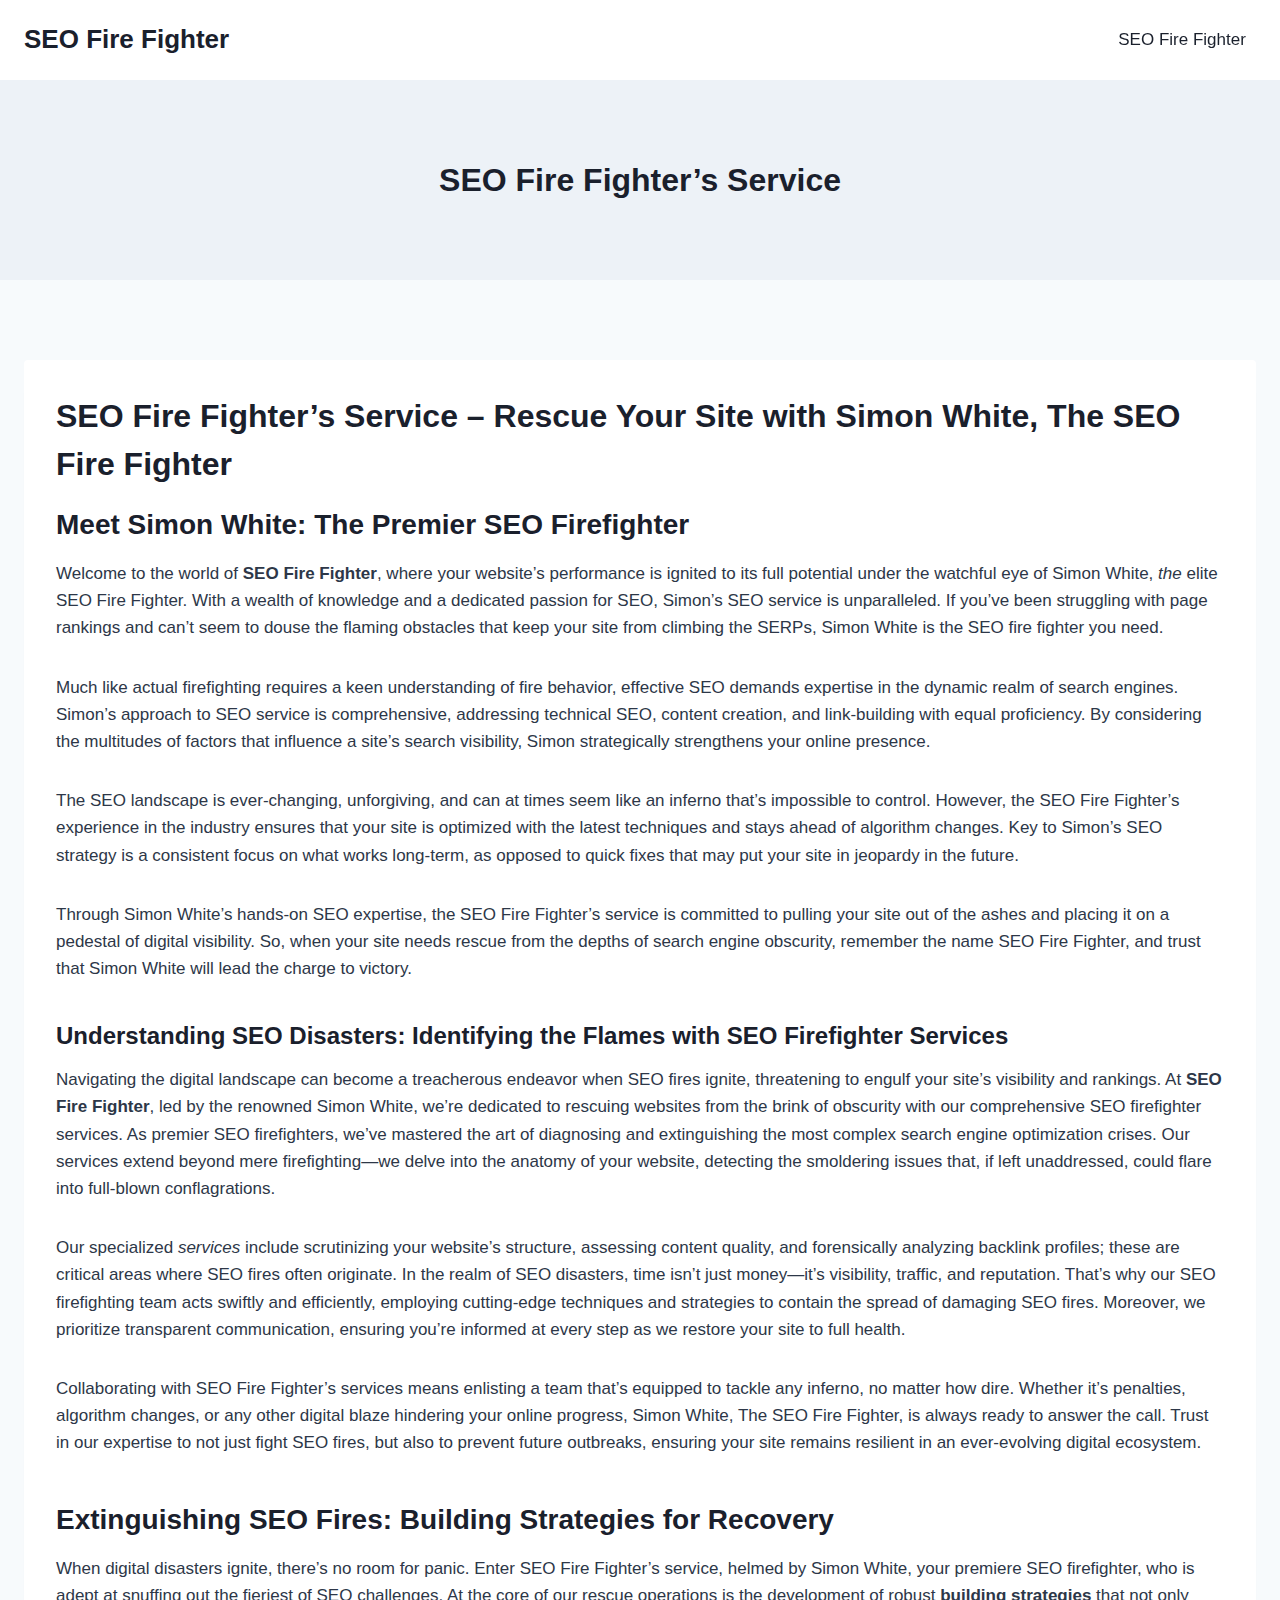
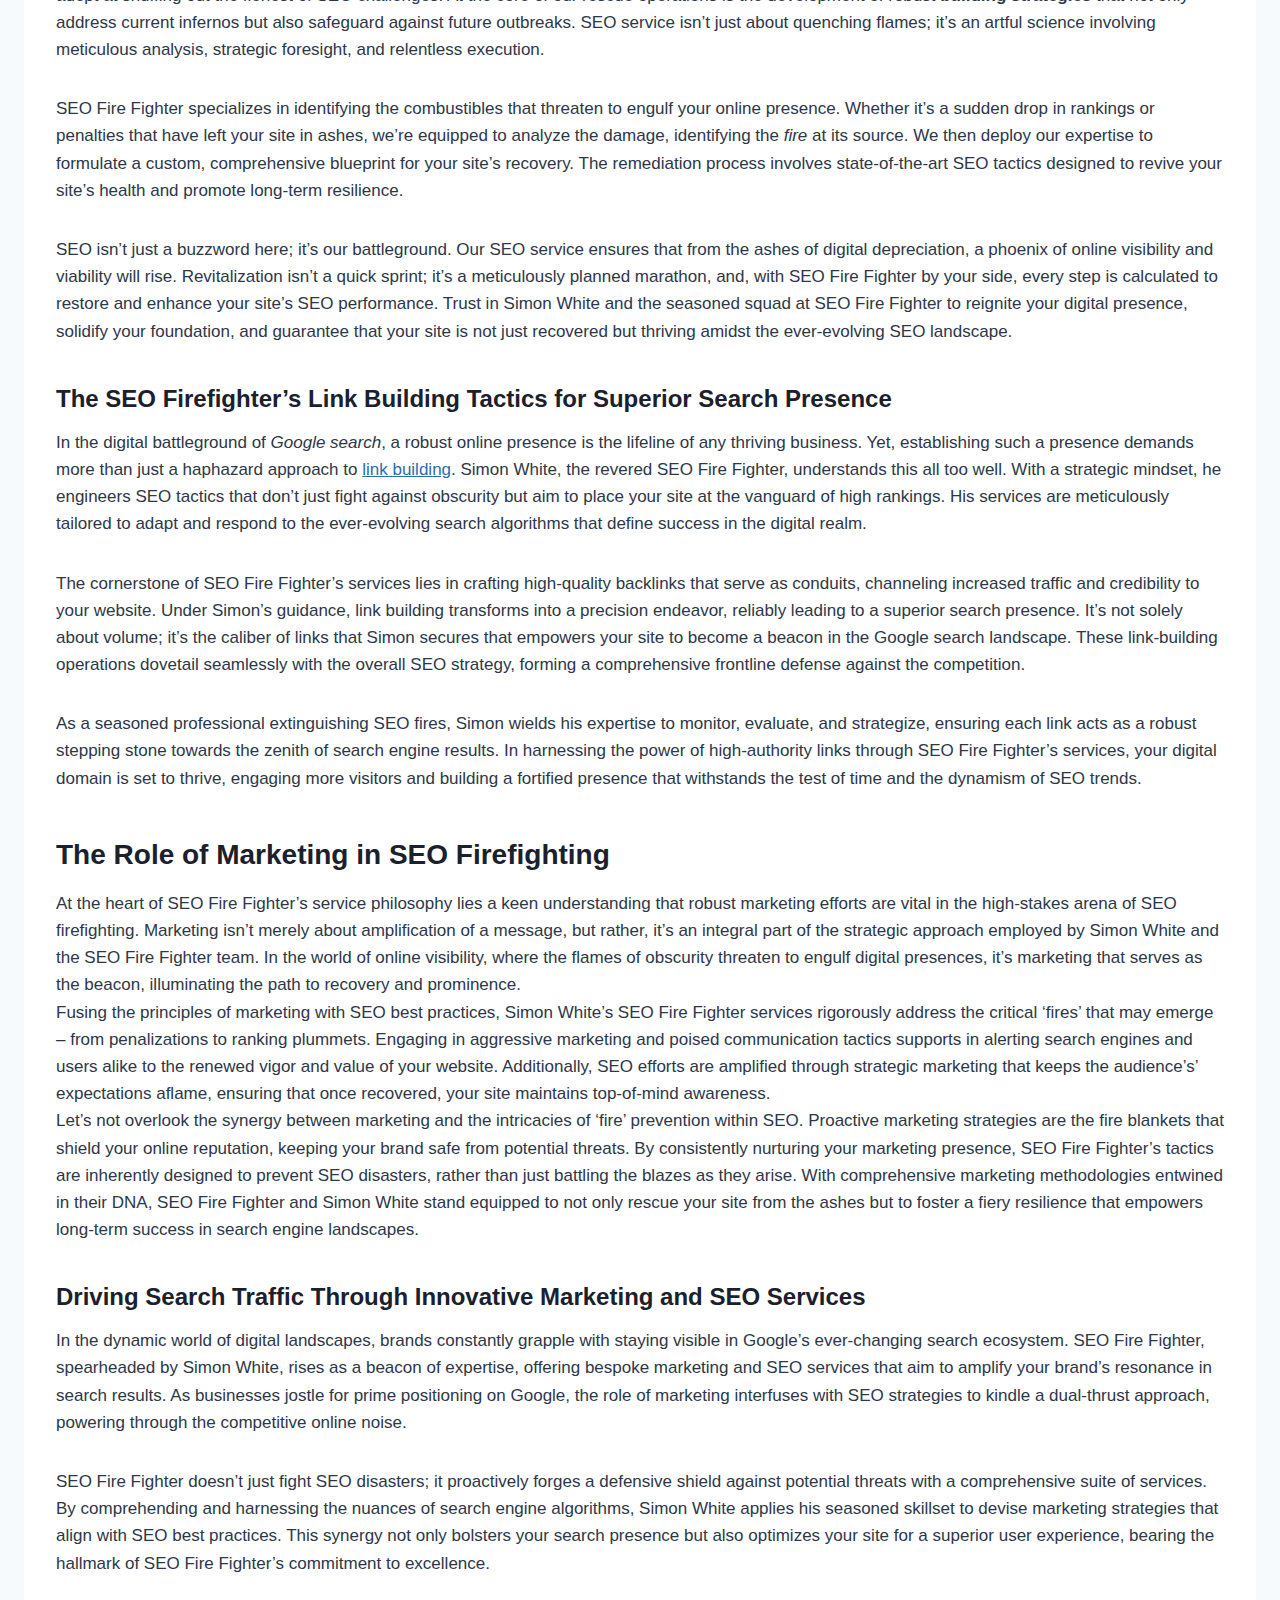
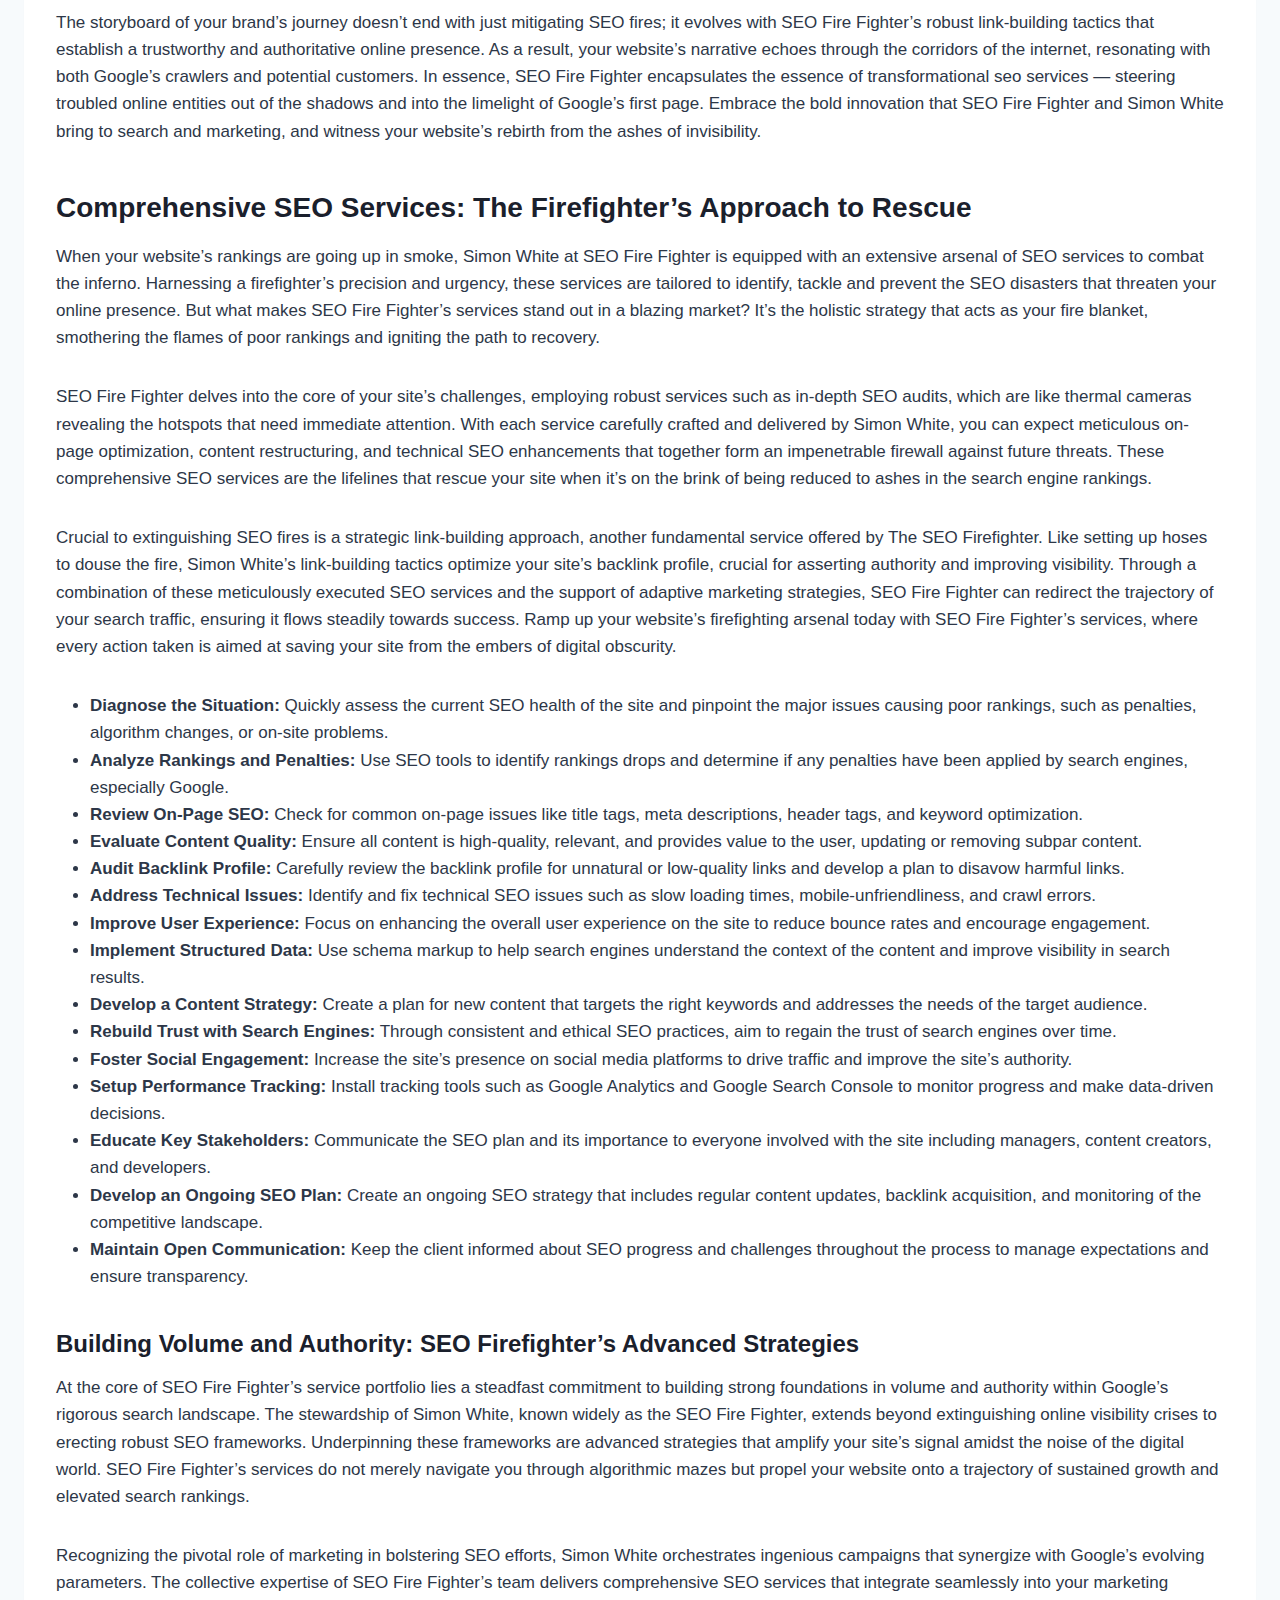
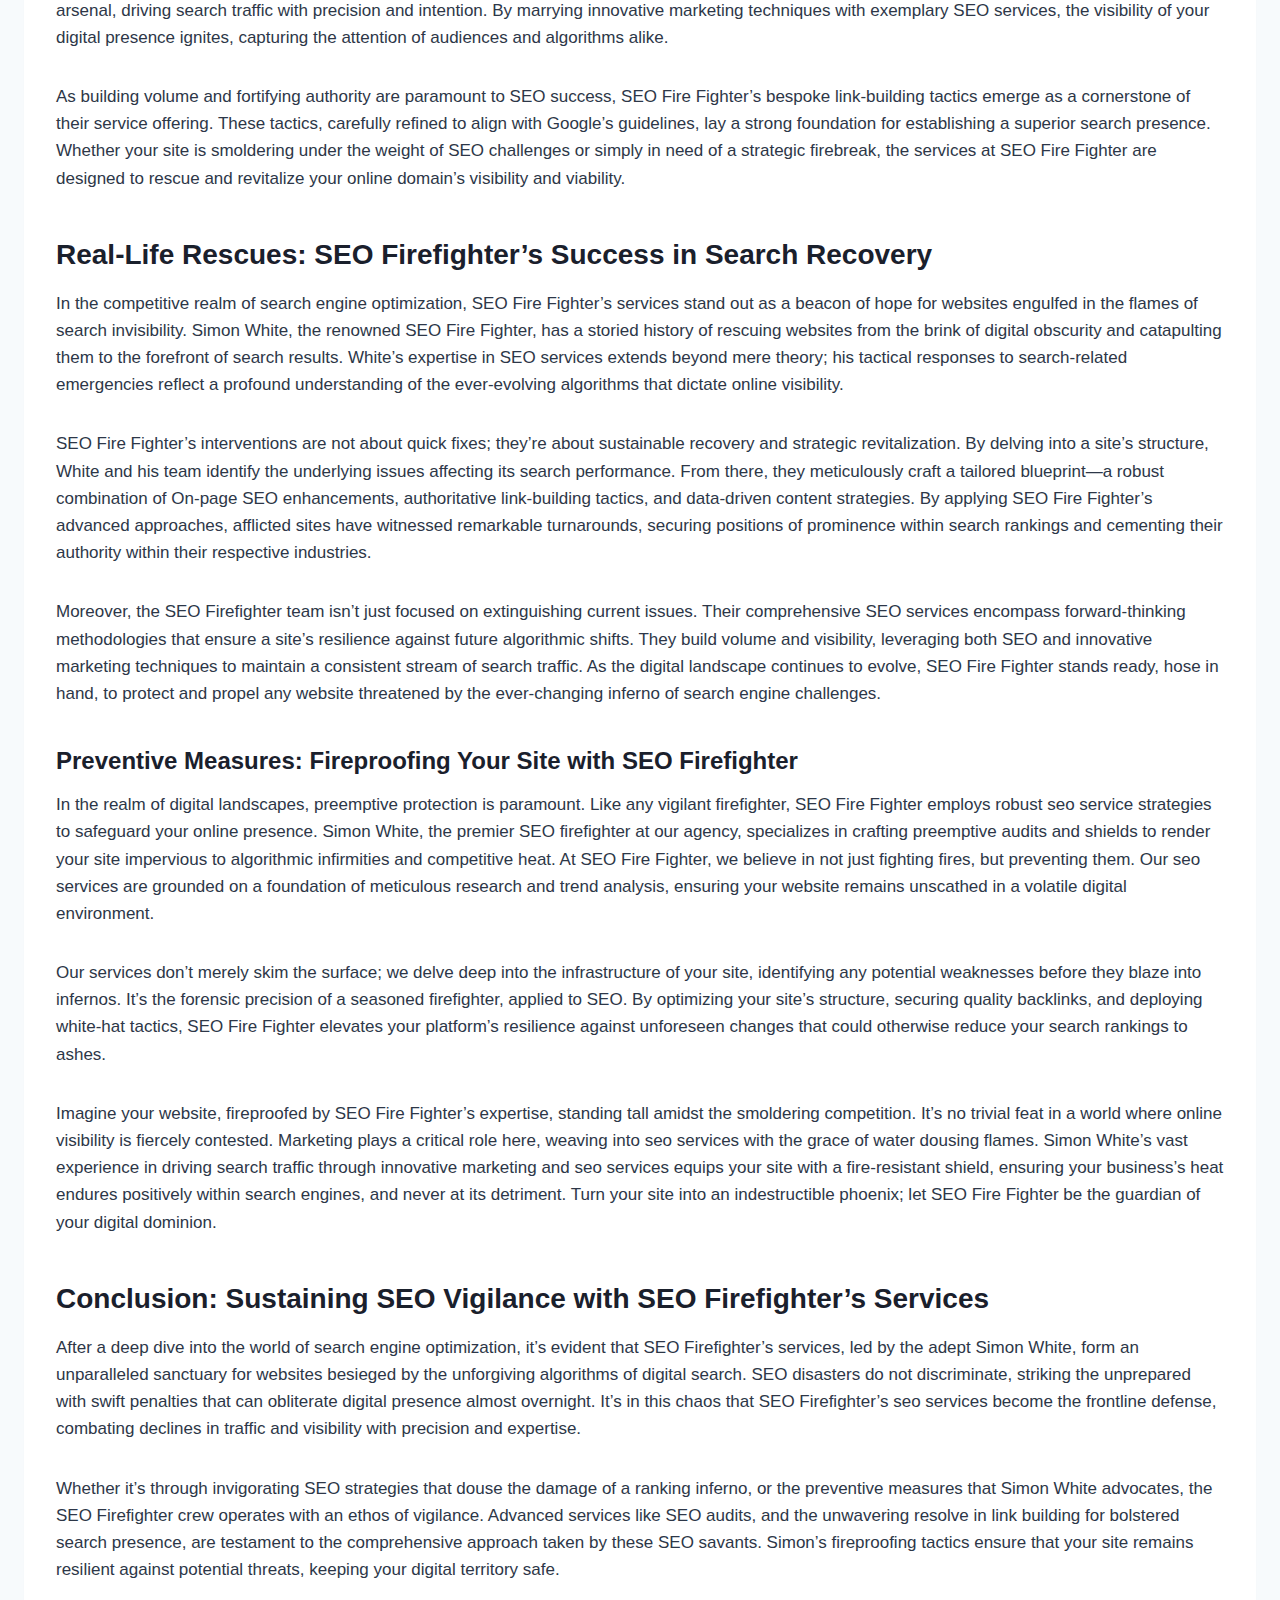
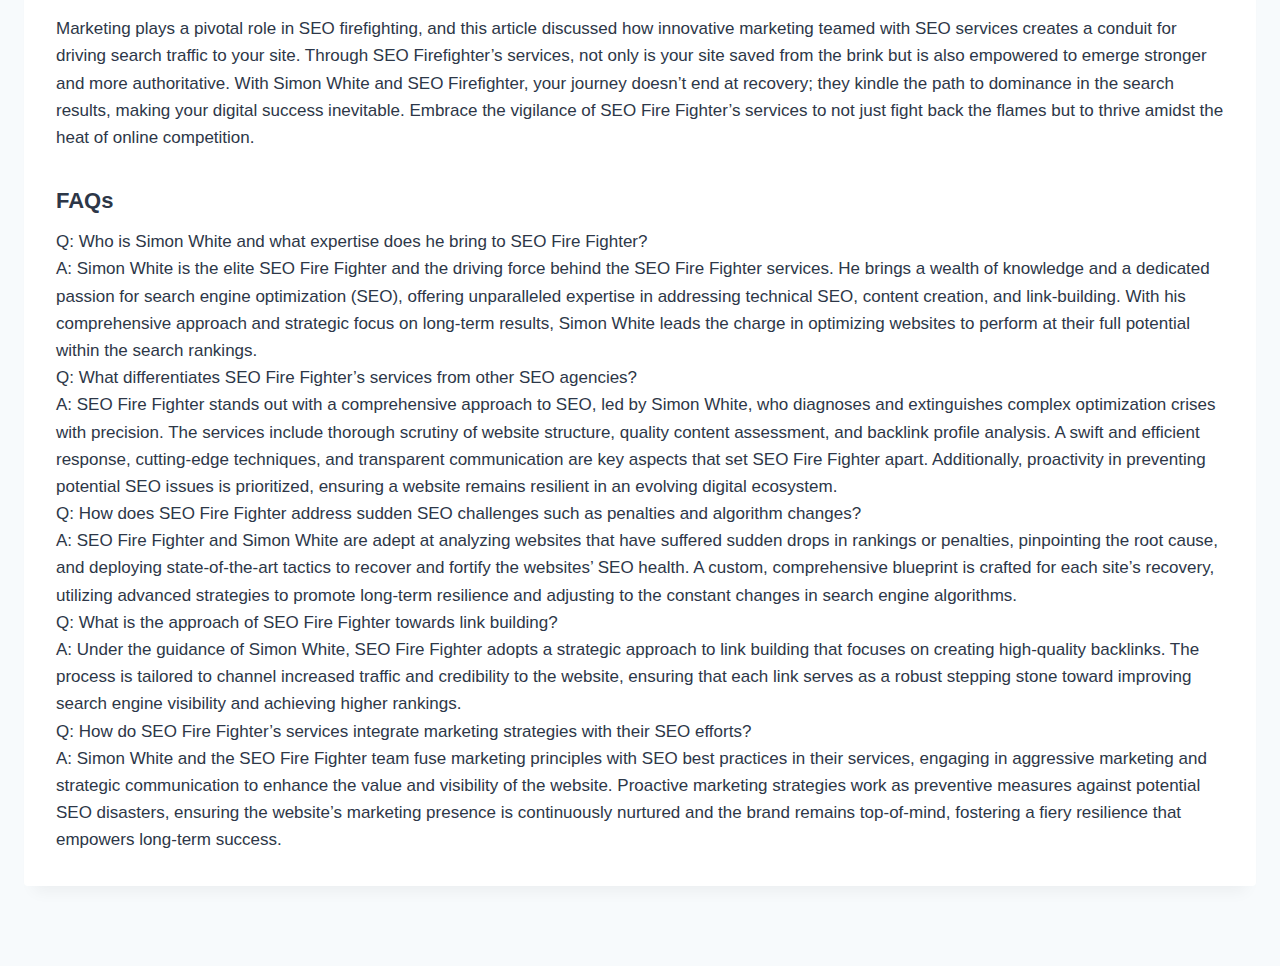
==== index.html @ 9b5508ec "Updated/Added simply-static-1-1712809858" ====
<!DOCTYPE html>
<html lang="en-US" class="no-js" itemtype="https://schema.org/WebPage" itemscope>
<head>
	<meta charset="UTF-8">
	<meta name="viewport" content="width=device-width, initial-scale=1, minimum-scale=1">
	<title>SEO Fire Fighter</title>
<meta name="robots" content="max-image-preview:large">
<link rel="alternate" type="application/rss+xml" title="SEO Fire Fighter &raquo; Feed" href="/feed/">
<link rel="alternate" type="application/rss+xml" title="SEO Fire Fighter &raquo; Comments Feed" href="/comments/feed/">
			<script>document.documentElement.classList.remove( 'no-js' );</script>
			<script>
window._wpemojiSettings = {"baseUrl":"https:\/\/s.w.org\/images\/core\/emoji\/15.0.3\/72x72\/","ext":".png","svgUrl":"https:\/\/s.w.org\/images\/core\/emoji\/15.0.3\/svg\/","svgExt":".svg","source":{"concatemoji":"\/wp-includes\/js\/wp-emoji-release.min.js?ver=6.5.2"}};
/*! This file is auto-generated */
!function(i,n){var o,s,e;function c(e){try{var t={supportTests:e,timestamp:(new Date).valueOf()};sessionStorage.setItem(o,JSON.stringify(t))}catch(e){}}function p(e,t,n){e.clearRect(0,0,e.canvas.width,e.canvas.height),e.fillText(t,0,0);var t=new Uint32Array(e.getImageData(0,0,e.canvas.width,e.canvas.height).data),r=(e.clearRect(0,0,e.canvas.width,e.canvas.height),e.fillText(n,0,0),new Uint32Array(e.getImageData(0,0,e.canvas.width,e.canvas.height).data));return t.every(function(e,t){return e===r[t]})}function u(e,t,n){switch(t){case"flag":return n(e,"🏳️‍⚧️","🏳️​⚧️")?!1:!n(e,"🇺🇳","🇺​🇳")&&!n(e,"🏴󠁧󠁢󠁥󠁮󠁧󠁿","🏴​󠁧​󠁢​󠁥​󠁮​󠁧​󠁿");case"emoji":return!n(e,"🐦‍⬛","🐦​⬛")}return!1}function f(e,t,n){var r="undefined"!=typeof WorkerGlobalScope&&self instanceof WorkerGlobalScope?new OffscreenCanvas(300,150):i.createElement("canvas"),a=r.getContext("2d",{willReadFrequently:!0}),o=(a.textBaseline="top",a.font="600 32px Arial",{});return e.forEach(function(e){o[e]=t(a,e,n)}),o}function t(e){var t=i.createElement("script");t.src=e,t.defer=!0,i.head.appendChild(t)}"undefined"!=typeof Promise&&(o="wpEmojiSettingsSupports",s=["flag","emoji"],n.supports={everything:!0,everythingExceptFlag:!0},e=new Promise(function(e){i.addEventListener("DOMContentLoaded",e,{once:!0})}),new Promise(function(t){var n=function(){try{var e=JSON.parse(sessionStorage.getItem(o));if("object"==typeof e&&"number"==typeof e.timestamp&&(new Date).valueOf()<e.timestamp+604800&&"object"==typeof e.supportTests)return e.supportTests}catch(e){}return null}();if(!n){if("undefined"!=typeof Worker&&"undefined"!=typeof OffscreenCanvas&&"undefined"!=typeof URL&&URL.createObjectURL&&"undefined"!=typeof Blob)try{var e="postMessage("+f.toString()+"("+[JSON.stringify(s),u.toString(),p.toString()].join(",")+"));",r=new Blob([e],{type:"text/javascript"}),a=new Worker(URL.createObjectURL(r),{name:"wpTestEmojiSupports"});return void(a.onmessage=function(e){c(n=e.data),a.terminate(),t(n)})}catch(e){}c(n=f(s,u,p))}t(n)}).then(function(e){for(var t in e)n.supports[t]=e[t],n.supports.everything=n.supports.everything&&n.supports[t],"flag"!==t&&(n.supports.everythingExceptFlag=n.supports.everythingExceptFlag&&n.supports[t]);n.supports.everythingExceptFlag=n.supports.everythingExceptFlag&&!n.supports.flag,n.DOMReady=!1,n.readyCallback=function(){n.DOMReady=!0}}).then(function(){return e}).then(function(){var e;n.supports.everything||(n.readyCallback(),(e=n.source||{}).concatemoji?t(e.concatemoji):e.wpemoji&&e.twemoji&&(t(e.twemoji),t(e.wpemoji)))}))}((window,document),window._wpemojiSettings);
</script>
<style id="wp-emoji-styles-inline-css">img.wp-smiley, img.emoji {
		display: inline !important;
		border: none !important;
		box-shadow: none !important;
		height: 1em !important;
		width: 1em !important;
		margin: 0 0.07em !important;
		vertical-align: -0.1em !important;
		background: none !important;
		padding: 0 !important;
	}</style>
<link rel="stylesheet" id="wp-block-library-css" href="/wp-includes/css/dist/block-library/style.min.css?ver=6.5.2" media="all">
<style id="classic-theme-styles-inline-css">/*! This file is auto-generated */
.wp-block-button__link{color:#fff;background-color:#32373c;border-radius:9999px;box-shadow:none;text-decoration:none;padding:calc(.667em + 2px) calc(1.333em + 2px);font-size:1.125em}.wp-block-file__button{background:#32373c;color:#fff;text-decoration:none}</style>
<style id="global-styles-inline-css">body{--wp--preset--color--black: #000000;--wp--preset--color--cyan-bluish-gray: #abb8c3;--wp--preset--color--white: #ffffff;--wp--preset--color--pale-pink: #f78da7;--wp--preset--color--vivid-red: #cf2e2e;--wp--preset--color--luminous-vivid-orange: #ff6900;--wp--preset--color--luminous-vivid-amber: #fcb900;--wp--preset--color--light-green-cyan: #7bdcb5;--wp--preset--color--vivid-green-cyan: #00d084;--wp--preset--color--pale-cyan-blue: #8ed1fc;--wp--preset--color--vivid-cyan-blue: #0693e3;--wp--preset--color--vivid-purple: #9b51e0;--wp--preset--color--theme-palette-1: var(--global-palette1);--wp--preset--color--theme-palette-2: var(--global-palette2);--wp--preset--color--theme-palette-3: var(--global-palette3);--wp--preset--color--theme-palette-4: var(--global-palette4);--wp--preset--color--theme-palette-5: var(--global-palette5);--wp--preset--color--theme-palette-6: var(--global-palette6);--wp--preset--color--theme-palette-7: var(--global-palette7);--wp--preset--color--theme-palette-8: var(--global-palette8);--wp--preset--color--theme-palette-9: var(--global-palette9);--wp--preset--gradient--vivid-cyan-blue-to-vivid-purple: linear-gradient(135deg,rgba(6,147,227,1) 0%,rgb(155,81,224) 100%);--wp--preset--gradient--light-green-cyan-to-vivid-green-cyan: linear-gradient(135deg,rgb(122,220,180) 0%,rgb(0,208,130) 100%);--wp--preset--gradient--luminous-vivid-amber-to-luminous-vivid-orange: linear-gradient(135deg,rgba(252,185,0,1) 0%,rgba(255,105,0,1) 100%);--wp--preset--gradient--luminous-vivid-orange-to-vivid-red: linear-gradient(135deg,rgba(255,105,0,1) 0%,rgb(207,46,46) 100%);--wp--preset--gradient--very-light-gray-to-cyan-bluish-gray: linear-gradient(135deg,rgb(238,238,238) 0%,rgb(169,184,195) 100%);--wp--preset--gradient--cool-to-warm-spectrum: linear-gradient(135deg,rgb(74,234,220) 0%,rgb(151,120,209) 20%,rgb(207,42,186) 40%,rgb(238,44,130) 60%,rgb(251,105,98) 80%,rgb(254,248,76) 100%);--wp--preset--gradient--blush-light-purple: linear-gradient(135deg,rgb(255,206,236) 0%,rgb(152,150,240) 100%);--wp--preset--gradient--blush-bordeaux: linear-gradient(135deg,rgb(254,205,165) 0%,rgb(254,45,45) 50%,rgb(107,0,62) 100%);--wp--preset--gradient--luminous-dusk: linear-gradient(135deg,rgb(255,203,112) 0%,rgb(199,81,192) 50%,rgb(65,88,208) 100%);--wp--preset--gradient--pale-ocean: linear-gradient(135deg,rgb(255,245,203) 0%,rgb(182,227,212) 50%,rgb(51,167,181) 100%);--wp--preset--gradient--electric-grass: linear-gradient(135deg,rgb(202,248,128) 0%,rgb(113,206,126) 100%);--wp--preset--gradient--midnight: linear-gradient(135deg,rgb(2,3,129) 0%,rgb(40,116,252) 100%);--wp--preset--font-size--small: var(--global-font-size-small);--wp--preset--font-size--medium: var(--global-font-size-medium);--wp--preset--font-size--large: var(--global-font-size-large);--wp--preset--font-size--x-large: 42px;--wp--preset--font-size--larger: var(--global-font-size-larger);--wp--preset--font-size--xxlarge: var(--global-font-size-xxlarge);--wp--preset--spacing--20: 0.44rem;--wp--preset--spacing--30: 0.67rem;--wp--preset--spacing--40: 1rem;--wp--preset--spacing--50: 1.5rem;--wp--preset--spacing--60: 2.25rem;--wp--preset--spacing--70: 3.38rem;--wp--preset--spacing--80: 5.06rem;--wp--preset--shadow--natural: 6px 6px 9px rgba(0, 0, 0, 0.2);--wp--preset--shadow--deep: 12px 12px 50px rgba(0, 0, 0, 0.4);--wp--preset--shadow--sharp: 6px 6px 0px rgba(0, 0, 0, 0.2);--wp--preset--shadow--outlined: 6px 6px 0px -3px rgba(255, 255, 255, 1), 6px 6px rgba(0, 0, 0, 1);--wp--preset--shadow--crisp: 6px 6px 0px rgba(0, 0, 0, 1);}:where(.is-layout-flex){gap: 0.5em;}:where(.is-layout-grid){gap: 0.5em;}body .is-layout-flow > .alignleft{float: left;margin-inline-start: 0;margin-inline-end: 2em;}body .is-layout-flow > .alignright{float: right;margin-inline-start: 2em;margin-inline-end: 0;}body .is-layout-flow > .aligncenter{margin-left: auto !important;margin-right: auto !important;}body .is-layout-constrained > .alignleft{float: left;margin-inline-start: 0;margin-inline-end: 2em;}body .is-layout-constrained > .alignright{float: right;margin-inline-start: 2em;margin-inline-end: 0;}body .is-layout-constrained > .aligncenter{margin-left: auto !important;margin-right: auto !important;}body .is-layout-constrained > :where(:not(.alignleft):not(.alignright):not(.alignfull)){max-width: var(--wp--style--global--content-size);margin-left: auto !important;margin-right: auto !important;}body .is-layout-constrained > .alignwide{max-width: var(--wp--style--global--wide-size);}body .is-layout-flex{display: flex;}body .is-layout-flex{flex-wrap: wrap;align-items: center;}body .is-layout-flex > *{margin: 0;}body .is-layout-grid{display: grid;}body .is-layout-grid > *{margin: 0;}:where(.wp-block-columns.is-layout-flex){gap: 2em;}:where(.wp-block-columns.is-layout-grid){gap: 2em;}:where(.wp-block-post-template.is-layout-flex){gap: 1.25em;}:where(.wp-block-post-template.is-layout-grid){gap: 1.25em;}.has-black-color{color: var(--wp--preset--color--black) !important;}.has-cyan-bluish-gray-color{color: var(--wp--preset--color--cyan-bluish-gray) !important;}.has-white-color{color: var(--wp--preset--color--white) !important;}.has-pale-pink-color{color: var(--wp--preset--color--pale-pink) !important;}.has-vivid-red-color{color: var(--wp--preset--color--vivid-red) !important;}.has-luminous-vivid-orange-color{color: var(--wp--preset--color--luminous-vivid-orange) !important;}.has-luminous-vivid-amber-color{color: var(--wp--preset--color--luminous-vivid-amber) !important;}.has-light-green-cyan-color{color: var(--wp--preset--color--light-green-cyan) !important;}.has-vivid-green-cyan-color{color: var(--wp--preset--color--vivid-green-cyan) !important;}.has-pale-cyan-blue-color{color: var(--wp--preset--color--pale-cyan-blue) !important;}.has-vivid-cyan-blue-color{color: var(--wp--preset--color--vivid-cyan-blue) !important;}.has-vivid-purple-color{color: var(--wp--preset--color--vivid-purple) !important;}.has-black-background-color{background-color: var(--wp--preset--color--black) !important;}.has-cyan-bluish-gray-background-color{background-color: var(--wp--preset--color--cyan-bluish-gray) !important;}.has-white-background-color{background-color: var(--wp--preset--color--white) !important;}.has-pale-pink-background-color{background-color: var(--wp--preset--color--pale-pink) !important;}.has-vivid-red-background-color{background-color: var(--wp--preset--color--vivid-red) !important;}.has-luminous-vivid-orange-background-color{background-color: var(--wp--preset--color--luminous-vivid-orange) !important;}.has-luminous-vivid-amber-background-color{background-color: var(--wp--preset--color--luminous-vivid-amber) !important;}.has-light-green-cyan-background-color{background-color: var(--wp--preset--color--light-green-cyan) !important;}.has-vivid-green-cyan-background-color{background-color: var(--wp--preset--color--vivid-green-cyan) !important;}.has-pale-cyan-blue-background-color{background-color: var(--wp--preset--color--pale-cyan-blue) !important;}.has-vivid-cyan-blue-background-color{background-color: var(--wp--preset--color--vivid-cyan-blue) !important;}.has-vivid-purple-background-color{background-color: var(--wp--preset--color--vivid-purple) !important;}.has-black-border-color{border-color: var(--wp--preset--color--black) !important;}.has-cyan-bluish-gray-border-color{border-color: var(--wp--preset--color--cyan-bluish-gray) !important;}.has-white-border-color{border-color: var(--wp--preset--color--white) !important;}.has-pale-pink-border-color{border-color: var(--wp--preset--color--pale-pink) !important;}.has-vivid-red-border-color{border-color: var(--wp--preset--color--vivid-red) !important;}.has-luminous-vivid-orange-border-color{border-color: var(--wp--preset--color--luminous-vivid-orange) !important;}.has-luminous-vivid-amber-border-color{border-color: var(--wp--preset--color--luminous-vivid-amber) !important;}.has-light-green-cyan-border-color{border-color: var(--wp--preset--color--light-green-cyan) !important;}.has-vivid-green-cyan-border-color{border-color: var(--wp--preset--color--vivid-green-cyan) !important;}.has-pale-cyan-blue-border-color{border-color: var(--wp--preset--color--pale-cyan-blue) !important;}.has-vivid-cyan-blue-border-color{border-color: var(--wp--preset--color--vivid-cyan-blue) !important;}.has-vivid-purple-border-color{border-color: var(--wp--preset--color--vivid-purple) !important;}.has-vivid-cyan-blue-to-vivid-purple-gradient-background{background: var(--wp--preset--gradient--vivid-cyan-blue-to-vivid-purple) !important;}.has-light-green-cyan-to-vivid-green-cyan-gradient-background{background: var(--wp--preset--gradient--light-green-cyan-to-vivid-green-cyan) !important;}.has-luminous-vivid-amber-to-luminous-vivid-orange-gradient-background{background: var(--wp--preset--gradient--luminous-vivid-amber-to-luminous-vivid-orange) !important;}.has-luminous-vivid-orange-to-vivid-red-gradient-background{background: var(--wp--preset--gradient--luminous-vivid-orange-to-vivid-red) !important;}.has-very-light-gray-to-cyan-bluish-gray-gradient-background{background: var(--wp--preset--gradient--very-light-gray-to-cyan-bluish-gray) !important;}.has-cool-to-warm-spectrum-gradient-background{background: var(--wp--preset--gradient--cool-to-warm-spectrum) !important;}.has-blush-light-purple-gradient-background{background: var(--wp--preset--gradient--blush-light-purple) !important;}.has-blush-bordeaux-gradient-background{background: var(--wp--preset--gradient--blush-bordeaux) !important;}.has-luminous-dusk-gradient-background{background: var(--wp--preset--gradient--luminous-dusk) !important;}.has-pale-ocean-gradient-background{background: var(--wp--preset--gradient--pale-ocean) !important;}.has-electric-grass-gradient-background{background: var(--wp--preset--gradient--electric-grass) !important;}.has-midnight-gradient-background{background: var(--wp--preset--gradient--midnight) !important;}.has-small-font-size{font-size: var(--wp--preset--font-size--small) !important;}.has-medium-font-size{font-size: var(--wp--preset--font-size--medium) !important;}.has-large-font-size{font-size: var(--wp--preset--font-size--large) !important;}.has-x-large-font-size{font-size: var(--wp--preset--font-size--x-large) !important;}
.wp-block-navigation a:where(:not(.wp-element-button)){color: inherit;}
:where(.wp-block-post-template.is-layout-flex){gap: 1.25em;}:where(.wp-block-post-template.is-layout-grid){gap: 1.25em;}
:where(.wp-block-columns.is-layout-flex){gap: 2em;}:where(.wp-block-columns.is-layout-grid){gap: 2em;}
.wp-block-pullquote{font-size: 1.5em;line-height: 1.6;}</style>
<link rel="stylesheet" id="xag_font-awesome-css" href="/wp-content/plugins/xagio/assets/css/fontawesome/css/all.min.css?ver=6.5.2" media="all">
<link rel="stylesheet" id="xag_review_widget-css" href="/wp-content/plugins/xagio/assets/css/review-widget.css?ver=6.5.2" media="all">
<link rel="stylesheet" id="xag_review_display-css" href="/wp-content/plugins/xagio/assets/css/review-display.css?ver=6.5.2" media="all">
<link rel="stylesheet" id="kadence-global-css" href="/wp-content/themes/kadence/assets/css/global.min.css?ver=1.2.4" media="all">
<style id="kadence-global-inline-css">/* Kadence Base CSS */
:root{--global-palette1:#2B6CB0;--global-palette2:#215387;--global-palette3:#1A202C;--global-palette4:#2D3748;--global-palette5:#4A5568;--global-palette6:#718096;--global-palette7:#EDF2F7;--global-palette8:#F7FAFC;--global-palette9:#ffffff;--global-palette9rgb:255, 255, 255;--global-palette-highlight:var(--global-palette1);--global-palette-highlight-alt:var(--global-palette2);--global-palette-highlight-alt2:var(--global-palette9);--global-palette-btn-bg:var(--global-palette1);--global-palette-btn-bg-hover:var(--global-palette2);--global-palette-btn:var(--global-palette9);--global-palette-btn-hover:var(--global-palette9);--global-body-font-family:-apple-system,BlinkMacSystemFont,"Segoe UI",Roboto,Oxygen-Sans,Ubuntu,Cantarell,"Helvetica Neue",sans-serif, "Apple Color Emoji", "Segoe UI Emoji", "Segoe UI Symbol";--global-heading-font-family:inherit;--global-primary-nav-font-family:inherit;--global-fallback-font:sans-serif;--global-display-fallback-font:sans-serif;--global-content-width:1290px;--global-content-narrow-width:842px;--global-content-edge-padding:1.5rem;--global-content-boxed-padding:2rem;--global-calc-content-width:calc(1290px - var(--global-content-edge-padding) - var(--global-content-edge-padding) );--wp--style--global--content-size:var(--global-calc-content-width);}.wp-site-blocks{--global-vw:calc( 100vw - ( 0.5 * var(--scrollbar-offset)));}body{background:var(--global-palette8);}body, input, select, optgroup, textarea{font-weight:400;font-size:17px;line-height:1.6;font-family:var(--global-body-font-family);color:var(--global-palette4);}.content-bg, body.content-style-unboxed .site{background:var(--global-palette9);}h1,h2,h3,h4,h5,h6{font-family:var(--global-heading-font-family);}h1{font-weight:700;font-size:32px;line-height:1.5;color:var(--global-palette3);}h2{font-weight:700;font-size:28px;line-height:1.5;color:var(--global-palette3);}h3{font-weight:700;font-size:24px;line-height:1.5;color:var(--global-palette3);}h4{font-weight:700;font-size:22px;line-height:1.5;color:var(--global-palette4);}h5{font-weight:700;font-size:20px;line-height:1.5;color:var(--global-palette4);}h6{font-weight:700;font-size:18px;line-height:1.5;color:var(--global-palette5);}.entry-hero .kadence-breadcrumbs{max-width:1290px;}.site-container, .site-header-row-layout-contained, .site-footer-row-layout-contained, .entry-hero-layout-contained, .comments-area, .alignfull > .wp-block-cover__inner-container, .alignwide > .wp-block-cover__inner-container{max-width:var(--global-content-width);}.content-width-narrow .content-container.site-container, .content-width-narrow .hero-container.site-container{max-width:var(--global-content-narrow-width);}@media all and (min-width: 1520px){.wp-site-blocks .content-container  .alignwide{margin-left:-115px;margin-right:-115px;width:unset;max-width:unset;}}@media all and (min-width: 1102px){.content-width-narrow .wp-site-blocks .content-container .alignwide{margin-left:-130px;margin-right:-130px;width:unset;max-width:unset;}}.content-style-boxed .wp-site-blocks .entry-content .alignwide{margin-left:calc( -1 * var( --global-content-boxed-padding ) );margin-right:calc( -1 * var( --global-content-boxed-padding ) );}.content-area{margin-top:5rem;margin-bottom:5rem;}@media all and (max-width: 1024px){.content-area{margin-top:3rem;margin-bottom:3rem;}}@media all and (max-width: 767px){.content-area{margin-top:2rem;margin-bottom:2rem;}}@media all and (max-width: 1024px){:root{--global-content-boxed-padding:2rem;}}@media all and (max-width: 767px){:root{--global-content-boxed-padding:1.5rem;}}.entry-content-wrap{padding:2rem;}@media all and (max-width: 1024px){.entry-content-wrap{padding:2rem;}}@media all and (max-width: 767px){.entry-content-wrap{padding:1.5rem;}}.entry.single-entry{box-shadow:0px 15px 15px -10px rgba(0,0,0,0.05);}.entry.loop-entry{box-shadow:0px 15px 15px -10px rgba(0,0,0,0.05);}.loop-entry .entry-content-wrap{padding:2rem;}@media all and (max-width: 1024px){.loop-entry .entry-content-wrap{padding:2rem;}}@media all and (max-width: 767px){.loop-entry .entry-content-wrap{padding:1.5rem;}}button, .button, .wp-block-button__link, input[type="button"], input[type="reset"], input[type="submit"], .fl-button, .elementor-button-wrapper .elementor-button{box-shadow:0px 0px 0px -7px rgba(0,0,0,0);}button:hover, button:focus, button:active, .button:hover, .button:focus, .button:active, .wp-block-button__link:hover, .wp-block-button__link:focus, .wp-block-button__link:active, input[type="button"]:hover, input[type="button"]:focus, input[type="button"]:active, input[type="reset"]:hover, input[type="reset"]:focus, input[type="reset"]:active, input[type="submit"]:hover, input[type="submit"]:focus, input[type="submit"]:active, .elementor-button-wrapper .elementor-button:hover, .elementor-button-wrapper .elementor-button:focus, .elementor-button-wrapper .elementor-button:active{box-shadow:0px 15px 25px -7px rgba(0,0,0,0.1);}.kb-button.kb-btn-global-outline.kb-btn-global-inherit{padding-top:calc(px - 2px);padding-right:calc(px - 2px);padding-bottom:calc(px - 2px);padding-left:calc(px - 2px);}@media all and (min-width: 1025px){.transparent-header .entry-hero .entry-hero-container-inner{padding-top:80px;}}@media all and (max-width: 1024px){.mobile-transparent-header .entry-hero .entry-hero-container-inner{padding-top:80px;}}@media all and (max-width: 767px){.mobile-transparent-header .entry-hero .entry-hero-container-inner{padding-top:80px;}}.entry-hero.page-hero-section .entry-header{min-height:200px;}
/* Kadence Header CSS */
@media all and (max-width: 1024px){.mobile-transparent-header #masthead{position:absolute;left:0px;right:0px;z-index:100;}.kadence-scrollbar-fixer.mobile-transparent-header #masthead{right:var(--scrollbar-offset,0);}.mobile-transparent-header #masthead, .mobile-transparent-header .site-top-header-wrap .site-header-row-container-inner, .mobile-transparent-header .site-main-header-wrap .site-header-row-container-inner, .mobile-transparent-header .site-bottom-header-wrap .site-header-row-container-inner{background:transparent;}.site-header-row-tablet-layout-fullwidth, .site-header-row-tablet-layout-standard{padding:0px;}}@media all and (min-width: 1025px){.transparent-header #masthead{position:absolute;left:0px;right:0px;z-index:100;}.transparent-header.kadence-scrollbar-fixer #masthead{right:var(--scrollbar-offset,0);}.transparent-header #masthead, .transparent-header .site-top-header-wrap .site-header-row-container-inner, .transparent-header .site-main-header-wrap .site-header-row-container-inner, .transparent-header .site-bottom-header-wrap .site-header-row-container-inner{background:transparent;}}.site-branding{padding:0px 0px 0px 0px;}.site-branding .site-title{font-weight:700;font-size:26px;line-height:1.2;color:var(--global-palette3);}#masthead, #masthead .kadence-sticky-header.item-is-fixed:not(.item-at-start):not(.site-header-row-container):not(.site-main-header-wrap), #masthead .kadence-sticky-header.item-is-fixed:not(.item-at-start) > .site-header-row-container-inner{background:#ffffff;}.site-main-header-inner-wrap{min-height:80px;}.header-navigation[class*="header-navigation-style-underline"] .header-menu-container.primary-menu-container>ul>li>a:after{width:calc( 100% - 1.2em);}.main-navigation .primary-menu-container > ul > li.menu-item > a{padding-left:calc(1.2em / 2);padding-right:calc(1.2em / 2);padding-top:0.6em;padding-bottom:0.6em;color:var(--global-palette5);}.main-navigation .primary-menu-container > ul > li.menu-item .dropdown-nav-special-toggle{right:calc(1.2em / 2);}.main-navigation .primary-menu-container > ul > li.menu-item > a:hover{color:var(--global-palette-highlight);}.main-navigation .primary-menu-container > ul > li.menu-item.current-menu-item > a{color:var(--global-palette3);}.header-navigation .header-menu-container ul ul.sub-menu, .header-navigation .header-menu-container ul ul.submenu{background:var(--global-palette3);box-shadow:0px 2px 13px 0px rgba(0,0,0,0.1);}.header-navigation .header-menu-container ul ul li.menu-item, .header-menu-container ul.menu > li.kadence-menu-mega-enabled > ul > li.menu-item > a{border-bottom:1px solid rgba(255,255,255,0.1);}.header-navigation .header-menu-container ul ul li.menu-item > a{width:200px;padding-top:1em;padding-bottom:1em;color:var(--global-palette8);font-size:12px;}.header-navigation .header-menu-container ul ul li.menu-item > a:hover{color:var(--global-palette9);background:var(--global-palette4);}.header-navigation .header-menu-container ul ul li.menu-item.current-menu-item > a{color:var(--global-palette9);background:var(--global-palette4);}.mobile-toggle-open-container .menu-toggle-open, .mobile-toggle-open-container .menu-toggle-open:focus{color:var(--global-palette5);padding:0.4em 0.6em 0.4em 0.6em;font-size:14px;}.mobile-toggle-open-container .menu-toggle-open.menu-toggle-style-bordered{border:1px solid currentColor;}.mobile-toggle-open-container .menu-toggle-open .menu-toggle-icon{font-size:20px;}.mobile-toggle-open-container .menu-toggle-open:hover, .mobile-toggle-open-container .menu-toggle-open:focus-visible{color:var(--global-palette-highlight);}.mobile-navigation ul li{font-size:14px;}.mobile-navigation ul li a{padding-top:1em;padding-bottom:1em;}.mobile-navigation ul li > a, .mobile-navigation ul li.menu-item-has-children > .drawer-nav-drop-wrap{color:var(--global-palette8);}.mobile-navigation ul li.current-menu-item > a, .mobile-navigation ul li.current-menu-item.menu-item-has-children > .drawer-nav-drop-wrap{color:var(--global-palette-highlight);}.mobile-navigation ul li.menu-item-has-children .drawer-nav-drop-wrap, .mobile-navigation ul li:not(.menu-item-has-children) a{border-bottom:1px solid rgba(255,255,255,0.1);}.mobile-navigation:not(.drawer-navigation-parent-toggle-true) ul li.menu-item-has-children .drawer-nav-drop-wrap button{border-left:1px solid rgba(255,255,255,0.1);}#mobile-drawer .drawer-header .drawer-toggle{padding:0.6em 0.15em 0.6em 0.15em;font-size:24px;}</style>
<link rel="stylesheet" id="kadence-header-css" href="/wp-content/themes/kadence/assets/css/header.min.css?ver=1.2.4" media="all">
<link rel="stylesheet" id="kadence-content-css" href="/wp-content/themes/kadence/assets/css/content.min.css?ver=1.2.4" media="all">
<link rel="stylesheet" id="kadence-footer-css" href="/wp-content/themes/kadence/assets/css/footer.min.css?ver=1.2.4" media="all">
<script src="/wp-includes/js/jquery/jquery.min.js?ver=3.7.1" id="jquery-core-js"></script>
<script src="/wp-includes/js/jquery/jquery-migrate.min.js?ver=3.4.1" id="jquery-migrate-js"></script>
<script id="xag_user-js-extra">var xag_data = {"wp_get":"\/wp-admin\/admin-ajax.php","wp_post":"\/wp-admin\/admin-post.php","plugins_url":"\/wp-content\/plugins","sitename":"SEO Fire Fighter","ps_user_membership":"Xagio AI Agency"};</script>
<script src="/wp-content/plugins/xagio/assets/js/xag_user.js?ver=1" id="xag_user-js"></script>
<script src="/wp-content/plugins/xagio/assets/js/review-widget.js?ver=1" id="xag_review_widget-js"></script>
<script src="/wp-content/plugins/xagio/assets/js/footer_links.js?ver=1" id="xag_footer_links-js"></script>
<link rel="https://api.w.org/" href="/wp-json/">
<link rel="alternate" type="application/json" href="/wp-json/wp/v2/pages/13">
<link rel="EditURI" type="application/rsd+xml" title="RSD" href="/xmlrpc.php?rsd">
<meta name="generator" content="WordPress 6.5.2">
<link rel="canonical" href="/">
<link rel="shortlink" href="/">
<link rel="alternate" type="application/json+oembed" href="/wp-json/oembed/1.0/embed?url=https%3A%2F%2F%2F">
<link rel="alternate" type="text/xml+oembed" href="/wp-json/oembed/1.0/embed?url=https%3A%2F%2F%2F#038;format=xml">

<!-- Xagio – Meta Robots -->
<meta name="robots" content=",index,follow">
<!-- Xagio – Meta Robots -->


</head>

<body class="home page-template-default page page-id-13 wp-embed-responsive footer-on-bottom hide-focus-outline link-style-standard content-title-style-above content-width-normal content-style-boxed content-vertical-padding-show non-transparent-header mobile-non-transparent-header">


<div id="wrapper" class="site wp-site-blocks">
			<a class="skip-link screen-reader-text scroll-ignore" href="#main">Skip to content</a>
		<header id="masthead" class="site-header" role="banner" itemtype="https://schema.org/WPHeader" itemscope>
	<div id="main-header" class="site-header-wrap">
		<div class="site-header-inner-wrap">
			<div class="site-header-upper-wrap">
				<div class="site-header-upper-inner-wrap">
					<div class="site-main-header-wrap site-header-row-container site-header-focus-item site-header-row-layout-standard" data-section="kadence_customizer_header_main">
	<div class="site-header-row-container-inner">
				<div class="site-container">
			<div class="site-main-header-inner-wrap site-header-row site-header-row-has-sides site-header-row-no-center">
									<div class="site-header-main-section-left site-header-section site-header-section-left">
						<div class="site-header-item site-header-focus-item" data-section="title_tagline">
	<div class="site-branding branding-layout-standard"><a class="brand" href="/" rel="home"><div class="site-title-wrap"><p class="site-title">SEO Fire Fighter</p></div></a></div>
</div>
<!-- data-section="title_tagline" -->
					</div>
																	<div class="site-header-main-section-right site-header-section site-header-section-right">
						<div class="site-header-item site-header-focus-item site-header-item-main-navigation header-navigation-layout-stretch-false header-navigation-layout-fill-stretch-false" data-section="kadence_customizer_primary_navigation">
		<nav id="site-navigation" class="main-navigation header-navigation nav--toggle-sub header-navigation-style-standard header-navigation-dropdown-animation-none" role="navigation" aria-label="Primary Navigation">
				<div class="primary-menu-container header-menu-container">
			<ul id="primary-menu" class="menu">
<li id="menu-item-16" class="menu-item menu-item-type-post_type menu-item-object-page menu-item-home current-menu-item page_item page-item-13 current_page_item menu-item-16"><a href="/" aria-current="page">SEO Fire Fighter</a></li>
</ul>		</div>
	</nav><!-- #site-navigation -->
	</div>
<!-- data-section="primary_navigation" -->
					</div>
							</div>
		</div>
	</div>
</div>
				</div>
			</div>
					</div>
	</div>
	
<div id="mobile-header" class="site-mobile-header-wrap">
	<div class="site-header-inner-wrap">
		<div class="site-header-upper-wrap">
			<div class="site-header-upper-inner-wrap">
			<div class="site-main-header-wrap site-header-focus-item site-header-row-layout-standard site-header-row-tablet-layout-default site-header-row-mobile-layout-default ">
	<div class="site-header-row-container-inner">
		<div class="site-container">
			<div class="site-main-header-inner-wrap site-header-row site-header-row-has-sides site-header-row-no-center">
									<div class="site-header-main-section-left site-header-section site-header-section-left">
						<div class="site-header-item site-header-focus-item" data-section="title_tagline">
	<div class="site-branding mobile-site-branding branding-layout-standard branding-tablet-layout-inherit branding-mobile-layout-inherit"><a class="brand" href="/" rel="home"><div class="site-title-wrap"><div class="site-title vs-md-false">SEO Fire Fighter</div></div></a></div>
</div>
<!-- data-section="title_tagline" -->
					</div>
																	<div class="site-header-main-section-right site-header-section site-header-section-right">
						<div class="site-header-item site-header-focus-item site-header-item-navgation-popup-toggle" data-section="kadence_customizer_mobile_trigger">
		<div class="mobile-toggle-open-container">
						<button id="mobile-toggle" class="menu-toggle-open drawer-toggle menu-toggle-style-default" aria-label="Open menu" data-toggle-target="#mobile-drawer" data-toggle-body-class="showing-popup-drawer-from-right" aria-expanded="false" data-set-focus=".menu-toggle-close">
						<span class="menu-toggle-icon"><span class="kadence-svg-iconset"><svg aria-hidden="true" class="kadence-svg-icon kadence-menu-svg" fill="currentColor" version="1.1" xmlns="http://www.w3.org/2000/svg" width="24" height="24" viewbox="0 0 24 24"><title>Toggle Menu</title>
<path d="M3 13h18c0.552 0 1-0.448 1-1s-0.448-1-1-1h-18c-0.552 0-1 0.448-1 1s0.448 1 1 1zM3 7h18c0.552 0 1-0.448 1-1s-0.448-1-1-1h-18c-0.552 0-1 0.448-1 1s0.448 1 1 1zM3 19h18c0.552 0 1-0.448 1-1s-0.448-1-1-1h-18c-0.552 0-1 0.448-1 1s0.448 1 1 1z"></path>
				</svg></span></span>
		</button>
	</div>
	</div>
<!-- data-section="mobile_trigger" -->
					</div>
							</div>
		</div>
	</div>
</div>
			</div>
		</div>
			</div>
</div>
</header><!-- #masthead -->

	<div id="inner-wrap" class="wrap hfeed kt-clear">
		<section role="banner" class="entry-hero page-hero-section entry-hero-layout-standard">
	<div class="entry-hero-container-inner">
		<div class="hero-section-overlay"></div>
		<div class="hero-container site-container">
			<header class="entry-header page-title title-align-inherit title-tablet-align-inherit title-mobile-align-inherit">
				<h1 class="entry-title">SEO Fire Fighter&#8217;s Service</h1>			</header><!-- .entry-header -->
		</div>
	</div>
</section><!-- .entry-hero -->
<div id="primary" class="content-area">
	<div class="content-container site-container">
		<main id="main" class="site-main" role="main">
						<div class="content-wrap">
				<article id="post-13" class="entry content-bg single-entry post-13 page type-page status-publish hentry">
	<div class="entry-content-wrap">
		
<div class="entry-content single-content">
	<h1>SEO Fire Fighter&#8217;s Service &#8211; Rescue Your Site with Simon White, The SEO Fire Fighter</h1>
<h2>Meet Simon White: The Premier SEO Firefighter</h2>
<p>Welcome to the world of <b>SEO Fire Fighter</b>, where your website&#8217;s performance is ignited to its full potential under the watchful eye of Simon White, <i>the</i> elite SEO Fire Fighter. With a wealth of knowledge and a dedicated passion for SEO, Simon&#8217;s SEO service is unparalleled. If you&#8217;ve been struggling with page rankings and can’t seem to douse the flaming obstacles that keep your site from climbing the SERPs, Simon White is the SEO fire fighter you need.</p>
<p>Much like actual firefighting requires a keen understanding of fire behavior, effective SEO demands expertise in the dynamic realm of search engines. Simon&#8217;s approach to SEO service is comprehensive, addressing technical SEO, content creation, and link-building with equal proficiency. By considering the multitudes of factors that influence a site&#8217;s search visibility, Simon strategically strengthens your online presence.</p>
<p>The SEO landscape is ever-changing, unforgiving, and can at times seem like an inferno that’s impossible to control. However, the SEO Fire Fighter&#8217;s experience in the industry ensures that your site is optimized with the latest techniques and stays ahead of algorithm changes. Key to Simon&#8217;s SEO strategy is a consistent focus on what works long-term, as opposed to quick fixes that may put your site in jeopardy in the future.</p>
<p>Through Simon White&#8217;s hands-on SEO expertise, the SEO Fire Fighter&#8217;s service is committed to pulling your site out of the ashes and placing it on a pedestal of digital visibility. So, when your site needs rescue from the depths of search engine obscurity, remember the name SEO Fire Fighter, and trust that Simon White will lead the charge to victory.</p>
<h3>Understanding SEO Disasters: Identifying the Flames with SEO Firefighter Services</h3>
<p>Navigating the digital landscape can become a treacherous endeavor when SEO fires ignite, threatening to engulf your site&#8217;s visibility and rankings. At <b>SEO Fire Fighter</b>, led by the renowned Simon White, we&#8217;re dedicated to rescuing websites from the brink of obscurity with our comprehensive SEO firefighter services. As premier SEO firefighters, we&#8217;ve mastered the art of diagnosing and extinguishing the most complex search engine optimization crises. Our services extend beyond mere firefighting—we delve into the anatomy of your website, detecting the smoldering issues that, if left unaddressed, could flare into full-blown conflagrations.</p>
<p>Our specialized <i>services</i> include scrutinizing your website&#8217;s structure, assessing content quality, and forensically analyzing backlink profiles; these are critical areas where SEO fires often originate. In the realm of SEO disasters, time isn&#8217;t just money—it&#8217;s visibility, traffic, and reputation. That&#8217;s why our SEO firefighting team acts swiftly and efficiently, employing cutting-edge techniques and strategies to contain the spread of damaging SEO fires. Moreover, we prioritize transparent communication, ensuring you&#8217;re informed at every step as we restore your site to full health.</p>
<p>Collaborating with SEO Fire Fighter&#8217;s services means enlisting a team that&#8217;s equipped to tackle any inferno, no matter how dire. Whether it&#8217;s penalties, algorithm changes, or any other digital blaze hindering your online progress, Simon White, The SEO Fire Fighter, is always ready to answer the call. Trust in our expertise to not just fight SEO fires, but also to prevent future outbreaks, ensuring your site remains resilient in an ever-evolving digital ecosystem.</p>
<h2>Extinguishing SEO Fires: Building Strategies for Recovery</h2>
<p>When digital disasters ignite, there&#8217;s no room for panic. Enter SEO Fire Fighter’s service, helmed by Simon White, your premiere SEO firefighter, who is adept at snuffing out the fieriest of SEO challenges. At the core of our rescue operations is the development of robust <strong>building strategies</strong> that not only address current infernos but also safeguard against future outbreaks. SEO service isn&#8217;t just about quenching flames; it&#8217;s an artful science involving meticulous analysis, strategic foresight, and relentless execution.</p>
<p>SEO Fire Fighter specializes in identifying the combustibles that threaten to engulf your online presence. Whether it’s a sudden drop in rankings or penalties that have left your site in ashes, we&#8217;re equipped to analyze the damage, identifying the <i>fire</i> at its source. We then deploy our expertise to formulate a custom, comprehensive blueprint for your site&#8217;s recovery. The remediation process involves state-of-the-art SEO tactics designed to revive your site’s health and promote long-term resilience.</p>
<p>SEO isn’t just a buzzword here; it&#8217;s our battleground. Our SEO service ensures that from the ashes of digital depreciation, a phoenix of online visibility and viability will rise. Revitalization isn&#8217;t a quick sprint; it&#8217;s a meticulously planned marathon, and, with SEO Fire Fighter by your side, every step is calculated to restore and enhance your site&#8217;s SEO performance. Trust in Simon White and the seasoned squad at SEO Fire Fighter to reignite your digital presence, solidify your foundation, and guarantee that your site is not just recovered but thriving amidst the ever-evolving SEO landscape.</p>
<h3>The SEO Firefighter’s Link Building Tactics for Superior Search Presence</h3>
<p>In the digital battleground of <i>Google search</i>, a robust online presence is the lifeline of any thriving business. Yet, establishing such a presence demands more than just a haphazard approach to <a href="https://www.seofirefighter.com/link-building">link building</a>. Simon White, the revered SEO Fire Fighter, understands this all too well. With a strategic mindset, he engineers SEO tactics that don&#8217;t just fight against obscurity but aim to place your site at the vanguard of high rankings. His services are meticulously tailored to adapt and respond to the ever-evolving search algorithms that define success in the digital realm.</p>
<p>The cornerstone of SEO Fire Fighter&#8217;s services lies in crafting high-quality backlinks that serve as conduits, channeling increased traffic and credibility to your website. Under Simon&#8217;s guidance, link building transforms into a precision endeavor, reliably leading to a superior search presence. It&#8217;s not solely about volume; it&#8217;s the caliber of links that Simon secures that empowers your site to become a beacon in the Google search landscape. These link-building operations dovetail seamlessly with the overall SEO strategy, forming a comprehensive frontline defense against the competition.</p>
<p>As a seasoned professional extinguishing SEO fires, Simon wields his expertise to monitor, evaluate, and strategize, ensuring each link acts as a robust stepping stone towards the zenith of search engine results. In harnessing the power of high-authority links through SEO Fire Fighter&#8217;s services, your digital domain is set to thrive, engaging more visitors and building a fortified presence that withstands the test of time and the dynamism of SEO trends.</p>
<h2>The Role of Marketing in SEO Firefighting</h2>
<p>At the heart of SEO Fire Fighter&#8217;s service philosophy lies a keen understanding that robust marketing efforts are vital in the high-stakes arena of SEO firefighting. Marketing isn&#8217;t merely about amplification of a message, but rather, it&#8217;s an integral part of the strategic approach employed by Simon White and the SEO Fire Fighter team. In the world of online visibility, where the flames of obscurity threaten to engulf digital presences, it’s marketing that serves as the beacon, illuminating the path to recovery and prominence.<br>
Fusing the principles of marketing with SEO best practices, Simon White’s SEO Fire Fighter services rigorously address the critical ‘fires’ that may emerge – from penalizations to ranking plummets. Engaging in aggressive marketing and poised communication tactics supports in alerting search engines and users alike to the renewed vigor and value of your website. Additionally, SEO efforts are amplified through strategic marketing that keeps the audience’s’ expectations aflame, ensuring that once recovered, your site maintains top-of-mind awareness.<br>
Let&#8217;s not overlook the synergy between marketing and the intricacies of &#8216;fire&#8217; prevention within SEO. Proactive marketing strategies are the fire blankets that shield your online reputation, keeping your brand safe from potential threats. By consistently nurturing your marketing presence, SEO Fire Fighter&#8217;s tactics are inherently designed to prevent SEO disasters, rather than just battling the blazes as they arise. With comprehensive marketing methodologies entwined in their DNA, SEO Fire Fighter and Simon White stand equipped to not only rescue your site from the ashes but to foster a fiery resilience that empowers long-term success in search engine landscapes.</p>
<h3>Driving Search Traffic Through Innovative Marketing and SEO Services</h3>
<p>In the dynamic world of digital landscapes, brands constantly grapple with staying visible in Google&#8217;s ever-changing search ecosystem. SEO Fire Fighter, spearheaded by Simon White, rises as a beacon of expertise, offering bespoke marketing and SEO services that aim to amplify your brand&#8217;s resonance in search results. As businesses jostle for prime positioning on Google, the role of marketing interfuses with SEO strategies to kindle a dual-thrust approach, powering through the competitive online noise.</p>
<p>SEO Fire Fighter doesn&#8217;t just fight SEO disasters; it proactively forges a defensive shield against potential threats with a comprehensive suite of services. By comprehending and harnessing the nuances of search engine algorithms, Simon White applies his seasoned skillset to devise marketing strategies that align with SEO best practices. This synergy not only bolsters your search presence but also optimizes your site for a superior user experience, bearing the hallmark of SEO Fire Fighter&#8217;s commitment to excellence.</p>
<p>The storyboard of your brand&#8217;s journey doesn&#8217;t end with just mitigating SEO fires; it evolves with SEO Fire Fighter&#8217;s robust link-building tactics that establish a trustworthy and authoritative online presence. As a result, your website&#8217;s narrative echoes through the corridors of the internet, resonating with both Google&#8217;s crawlers and potential customers. In essence, SEO Fire Fighter encapsulates the essence of transformational seo services — steering troubled online entities out of the shadows and into the limelight of Google&#8217;s first page. Embrace the bold innovation that SEO Fire Fighter and Simon White bring to search and marketing, and witness your website&#8217;s rebirth from the ashes of invisibility.</p>
<h2>Comprehensive SEO Services: The Firefighter&#8217;s Approach to Rescue</h2>
<p>When your website&#8217;s rankings are going up in smoke, Simon White at SEO Fire Fighter is equipped with an extensive arsenal of SEO services to combat the inferno. Harnessing a firefighter&#8217;s precision and urgency, these services are tailored to identify, tackle and prevent the SEO disasters that threaten your online presence. But what makes SEO Fire Fighter&#8217;s services stand out in a blazing market? It’s the holistic strategy that acts as your fire blanket, smothering the flames of poor rankings and igniting the path to recovery.</p>
<p>SEO Fire Fighter delves into the core of your site&#8217;s challenges, employing robust services such as in-depth SEO audits, which are like thermal cameras revealing the hotspots that need immediate attention. With each service carefully crafted and delivered by Simon White, you can expect meticulous on-page optimization, content restructuring, and technical SEO enhancements that together form an impenetrable firewall against future threats. These comprehensive SEO services are the lifelines that rescue your site when it&#8217;s on the brink of being reduced to ashes in the search engine rankings.</p>
<p>Crucial to extinguishing SEO fires is a strategic link-building approach, another fundamental service offered by The SEO Firefighter. Like setting up hoses to douse the fire, Simon White&#8217;s link-building tactics optimize your site&#8217;s backlink profile, crucial for asserting authority and improving visibility. Through a combination of these meticulously executed SEO services and the support of adaptive marketing strategies, SEO Fire Fighter can redirect the trajectory of your search traffic, ensuring it flows steadily towards success. Ramp up your website&#8217;s firefighting arsenal today with SEO Fire Fighter&#8217;s services, where every action taken is aimed at saving your site from the embers of digital obscurity.</p>
<ul>
<li>
<strong>Diagnose the Situation:</strong> Quickly assess the current SEO health of the site and pinpoint the major issues causing poor rankings, such as penalties, algorithm changes, or on-site problems.</li>
<li>
<strong>Analyze Rankings and Penalties:</strong> Use SEO tools to identify rankings drops and determine if any penalties have been applied by search engines, especially Google.</li>
<li>
<strong>Review On-Page SEO:</strong> Check for common on-page issues like title tags, meta descriptions, header tags, and keyword optimization.</li>
<li>
<strong>Evaluate Content Quality:</strong> Ensure all content is high-quality, relevant, and provides value to the user, updating or removing subpar content.</li>
<li>
<strong>Audit Backlink Profile:</strong> Carefully review the backlink profile for unnatural or low-quality links and develop a plan to disavow harmful links.</li>
<li>
<strong>Address Technical Issues:</strong> Identify and fix technical SEO issues such as slow loading times, mobile-unfriendliness, and crawl errors.</li>
<li>
<strong>Improve User Experience:</strong> Focus on enhancing the overall user experience on the site to reduce bounce rates and encourage engagement.</li>
<li>
<strong>Implement Structured Data:</strong> Use schema markup to help search engines understand the context of the content and improve visibility in search results.</li>
<li>
<strong>Develop a Content Strategy:</strong> Create a plan for new content that targets the right keywords and addresses the needs of the target audience.</li>
<li>
<strong>Rebuild Trust with Search Engines:</strong> Through consistent and ethical SEO practices, aim to regain the trust of search engines over time.</li>
<li>
<strong>Foster Social Engagement:</strong> Increase the site&#8217;s presence on social media platforms to drive traffic and improve the site&#8217;s authority.</li>
<li>
<strong>Setup Performance Tracking:</strong> Install tracking tools such as Google Analytics and Google Search Console to monitor progress and make data-driven decisions.</li>
<li>
<strong>Educate Key Stakeholders:</strong> Communicate the SEO plan and its importance to everyone involved with the site including managers, content creators, and developers.</li>
<li>
<strong>Develop an Ongoing SEO Plan:</strong> Create an ongoing SEO strategy that includes regular content updates, backlink acquisition, and monitoring of the competitive landscape.</li>
<li>
<strong>Maintain Open Communication:</strong> Keep the client informed about SEO progress and challenges throughout the process to manage expectations and ensure transparency.</li>
</ul>
<h3>Building Volume and Authority: SEO Firefighter&#8217;s Advanced Strategies</h3>
<p>At the core of SEO Fire Fighter&#8217;s service portfolio lies a steadfast commitment to building strong foundations in volume and authority within Google&#8217;s rigorous search landscape. The stewardship of Simon White, known widely as the SEO Fire Fighter, extends beyond extinguishing online visibility crises to erecting robust SEO frameworks. Underpinning these frameworks are advanced strategies that amplify your site&#8217;s signal amidst the noise of the digital world. SEO Fire Fighter&#8217;s services do not merely navigate you through algorithmic mazes but propel your website onto a trajectory of sustained growth and elevated search rankings.</p>
<p>Recognizing the pivotal role of marketing in bolstering SEO efforts, Simon White orchestrates ingenious campaigns that synergize with Google&#8217;s evolving parameters. The collective expertise of SEO Fire Fighter&#8217;s team delivers comprehensive SEO services that integrate seamlessly into your marketing arsenal, driving search traffic with precision and intention. By marrying innovative marketing techniques with exemplary SEO services, the visibility of your digital presence ignites, capturing the attention of audiences and algorithms alike.</p>
<p>As building volume and fortifying authority are paramount to SEO success, SEO Fire Fighter&#8217;s bespoke link-building tactics emerge as a cornerstone of their service offering. These tactics, carefully refined to align with Google&#8217;s guidelines, lay a strong foundation for establishing a superior search presence. Whether your site is smoldering under the weight of SEO challenges or simply in need of a strategic firebreak, the services at SEO Fire Fighter are designed to rescue and revitalize your online domain&#8217;s visibility and viability.</p>
<h2>Real-Life Rescues: SEO Firefighter&#8217;s Success in Search Recovery</h2>
<p>In the competitive realm of search engine optimization, SEO Fire Fighter&#8217;s services stand out as a beacon of hope for websites engulfed in the flames of search invisibility. Simon White, the renowned SEO Fire Fighter, has a storied history of rescuing websites from the brink of digital obscurity and catapulting them to the forefront of search results. White’s expertise in SEO services extends beyond mere theory; his tactical responses to search-related emergencies reflect a profound understanding of the ever-evolving algorithms that dictate online visibility.</p>
<p>SEO Fire Fighter&#8217;s interventions are not about quick fixes; they&#8217;re about sustainable recovery and strategic revitalization. By delving into a site&#8217;s structure, White and his team identify the underlying issues affecting its search performance. From there, they meticulously craft a tailored blueprint—a robust combination of On-page SEO enhancements, authoritative link-building tactics, and data-driven content strategies. By applying SEO Fire Fighter&#8217;s advanced approaches, afflicted sites have witnessed remarkable turnarounds, securing positions of prominence within search rankings and cementing their authority within their respective industries.</p>
<p>Moreover, the SEO Firefighter team isn’t just focused on extinguishing current issues. Their comprehensive SEO services encompass forward-thinking methodologies that ensure a site’s resilience against future algorithmic shifts. They build volume and visibility, leveraging both SEO and innovative marketing techniques to maintain a consistent stream of search traffic. As the digital landscape continues to evolve, SEO Fire Fighter stands ready, hose in hand, to protect and propel any website threatened by the ever-changing inferno of search engine challenges.</p>
<h3>Preventive Measures: Fireproofing Your Site with SEO Firefighter</h3>
<p>In the realm of digital landscapes, preemptive protection is paramount. Like any vigilant firefighter, SEO Fire Fighter employs robust seo service strategies to safeguard your online presence. Simon White, the premier SEO firefighter at our agency, specializes in crafting preemptive audits and shields to render your site impervious to algorithmic infirmities and competitive heat. At SEO Fire Fighter, we believe in not just fighting fires, but preventing them. Our seo services are grounded on a foundation of meticulous research and trend analysis, ensuring your website remains unscathed in a volatile digital environment.</p>
<p>Our services don’t merely skim the surface; we delve deep into the infrastructure of your site, identifying any potential weaknesses before they blaze into infernos. It’s the forensic precision of a seasoned firefighter, applied to SEO. By optimizing your site&#8217;s structure, securing quality backlinks, and deploying white-hat tactics, SEO Fire Fighter elevates your platform&#8217;s resilience against unforeseen changes that could otherwise reduce your search rankings to ashes.</p>
<p>Imagine your website, fireproofed by SEO Fire Fighter&#8217;s expertise, standing tall amidst the smoldering competition. It&#8217;s no trivial feat in a world where online visibility is fiercely contested. Marketing plays a critical role here, weaving into seo services with the grace of water dousing flames. Simon White’s vast experience in driving search traffic through innovative marketing and seo services equips your site with a fire-resistant shield, ensuring your business’s heat endures positively within search engines, and never at its detriment. Turn your site into an indestructible phoenix; let SEO Fire Fighter be the guardian of your digital dominion.</p>
<h2>Conclusion: Sustaining SEO Vigilance with SEO Firefighter&#8217;s Services</h2>
<p>After a deep dive into the world of search engine optimization, it&#8217;s evident that SEO Firefighter&#8217;s services, led by the adept Simon White, form an unparalleled sanctuary for websites besieged by the unforgiving algorithms of digital search. SEO disasters do not discriminate, striking the unprepared with swift penalties that can obliterate digital presence almost overnight. It&#8217;s in this chaos that SEO Firefighter&#8217;s seo services become the frontline defense, combating declines in traffic and visibility with precision and expertise.</p>
<p>Whether it&#8217;s through invigorating SEO strategies that douse the damage of a ranking inferno, or the preventive measures that Simon White advocates, the SEO Firefighter crew operates with an ethos of vigilance. Advanced services like SEO audits, and the unwavering resolve in link building for bolstered search presence, are testament to the comprehensive approach taken by these SEO savants. Simon&#8217;s fireproofing tactics ensure that your site remains resilient against potential threats, keeping your digital territory safe.</p>
<p>Marketing plays a pivotal role in SEO firefighting, and this article discussed how innovative marketing teamed with SEO services creates a conduit for driving search traffic to your site. Through SEO Firefighter&#8217;s services, not only is your site saved from the brink but is also empowered to emerge stronger and more authoritative. With Simon White and SEO Firefighter, your journey doesn&#8217;t end at recovery; they kindle the path to dominance in the search results, making your digital success inevitable. Embrace the vigilance of SEO Fire Fighter&#8217;s services to not just fight back the flames but to thrive amidst the heat of online competition.</p>
<h4>FAQs</h4>
<p>Q: Who is Simon White and what expertise does he bring to SEO Fire Fighter?<br>
A: Simon White is the elite SEO Fire Fighter and the driving force behind the SEO Fire Fighter services. He brings a wealth of knowledge and a dedicated passion for search engine optimization (SEO), offering unparalleled expertise in addressing technical SEO, content creation, and link-building. With his comprehensive approach and strategic focus on long-term results, Simon White leads the charge in optimizing websites to perform at their full potential within the search rankings.<br>
Q: What differentiates SEO Fire Fighter&#8217;s services from other SEO agencies?<br>
A: SEO Fire Fighter stands out with a comprehensive approach to SEO, led by Simon White, who diagnoses and extinguishes complex optimization crises with precision. The services include thorough scrutiny of website structure, quality content assessment, and backlink profile analysis. A swift and efficient response, cutting-edge techniques, and transparent communication are key aspects that set SEO Fire Fighter apart. Additionally, proactivity in preventing potential SEO issues is prioritized, ensuring a website remains resilient in an evolving digital ecosystem.<br>
Q: How does SEO Fire Fighter address sudden SEO challenges such as penalties and algorithm changes?<br>
A: SEO Fire Fighter and Simon White are adept at analyzing websites that have suffered sudden drops in rankings or penalties, pinpointing the root cause, and deploying state-of-the-art tactics to recover and fortify the websites&#8217; SEO health. A custom, comprehensive blueprint is crafted for each site&#8217;s recovery, utilizing advanced strategies to promote long-term resilience and adjusting to the constant changes in search engine algorithms.<br>
Q: What is the approach of SEO Fire Fighter towards link building?<br>
A: Under the guidance of Simon White, SEO Fire Fighter adopts a strategic approach to link building that focuses on creating high-quality backlinks. The process is tailored to channel increased traffic and credibility to the website, ensuring that each link serves as a robust stepping stone toward improving search engine visibility and achieving higher rankings.<br>
Q: How do SEO Fire Fighter&#8217;s services integrate marketing strategies with their SEO efforts?<br>
A: Simon White and the SEO Fire Fighter team fuse marketing principles with SEO best practices in their services, engaging in aggressive marketing and strategic communication to enhance the value and visibility of the website. Proactive marketing strategies work as preventive measures against potential SEO disasters, ensuring the website&#8217;s marketing presence is continuously nurtured and the brand remains top-of-mind, fostering a fiery resilience that empowers long-term success.</p>
</div>
<!-- .entry-content -->
	</div>
</article><!-- #post-13 -->

			</div>
					</main><!-- #main -->
			</div>
</div>
<!-- #primary -->
	</div>
<!-- #inner-wrap -->
	<footer id="colophon" class="site-footer" role="contentinfo">
	<div class="site-footer-wrap">
			</div>
</footer><!-- #colophon -->

</div>
<!-- #wrapper -->

			<script>document.documentElement.style.setProperty('--scrollbar-offset', window.innerWidth - document.documentElement.clientWidth + 'px' );</script>
			

        <span class="ssp-id" style="display:none">13</span>
			<div id="mobile-drawer" class="popup-drawer popup-drawer-layout-sidepanel popup-drawer-animation-fade popup-drawer-side-right" data-drawer-target-string="#mobile-drawer">
		<div class="drawer-overlay" data-drawer-target-string="#mobile-drawer"></div>
		<div class="drawer-inner">
						<div class="drawer-header">
				<button class="menu-toggle-close drawer-toggle" aria-label="Close menu" data-toggle-target="#mobile-drawer" data-toggle-body-class="showing-popup-drawer-from-right" aria-expanded="false" data-set-focus=".menu-toggle-open">
					<span class="toggle-close-bar"></span>
					<span class="toggle-close-bar"></span>
				</button>
			</div>
			<div class="drawer-content mobile-drawer-content content-align-left content-valign-top">
								<div class="site-header-item site-header-focus-item site-header-item-mobile-navigation mobile-navigation-layout-stretch-false" data-section="kadence_customizer_mobile_navigation">
		<nav id="mobile-site-navigation" class="mobile-navigation drawer-navigation drawer-navigation-parent-toggle-false" role="navigation" aria-label="Primary Mobile Navigation">
				<div class="mobile-menu-container drawer-menu-container">
			<ul id="mobile-menu" class="menu has-collapse-sub-nav">
<li class="menu-item menu-item-type-post_type menu-item-object-page menu-item-home current-menu-item page_item page-item-13 current_page_item menu-item-16"><a href="/" aria-current="page">SEO Fire Fighter</a></li>
</ul>		</div>
	</nav><!-- #site-navigation -->
	</div>
<!-- data-section="mobile_navigation" -->
							</div>
		</div>
	</div>
	<script id="kadence-navigation-js-extra">var kadenceConfig = {"screenReader":{"expand":"Child menu","expandOf":"Child menu of","collapse":"Child menu","collapseOf":"Child menu of"},"breakPoints":{"desktop":"1024","tablet":768},"scrollOffset":"0"};</script>
<script src="/wp-content/themes/kadence/assets/js/navigation.min.js?ver=1.2.4" id="kadence-navigation-js" async></script>
</body>

<!--
Performance optimized by Redis Object Cache. Learn more: https://wprediscache.com

Retrieved 2045 objects (122 KB) from Redis using PhpRedis (v6.0.2).
-->
</html>
---- wp-includes/css/dist/block-library/style.min.css ----
@charset "UTF-8";.wp-block-archives{box-sizing:border-box}.wp-block-archives-dropdown label{display:block}.wp-block-avatar{line-height:0}.wp-block-avatar,.wp-block-avatar img{box-sizing:border-box}.wp-block-avatar.aligncenter{text-align:center}.wp-block-audio{box-sizing:border-box}.wp-block-audio figcaption{margin-bottom:1em;margin-top:.5em}.wp-block-audio audio{min-width:300px;width:100%}.wp-block-button__link{box-sizing:border-box;cursor:pointer;display:inline-block;text-align:center;word-break:break-word}.wp-block-button__link.aligncenter{text-align:center}.wp-block-button__link.alignright{text-align:right}:where(.wp-block-button__link){border-radius:9999px;box-shadow:none;padding:calc(.667em + 2px) calc(1.333em + 2px);text-decoration:none}.wp-block-button[style*=text-decoration] .wp-block-button__link{text-decoration:inherit}.wp-block-buttons>.wp-block-button.has-custom-width{max-width:none}.wp-block-buttons>.wp-block-button.has-custom-width .wp-block-button__link{width:100%}.wp-block-buttons>.wp-block-button.has-custom-font-size .wp-block-button__link{font-size:inherit}.wp-block-buttons>.wp-block-button.wp-block-button__width-25{width:calc(25% - var(--wp--style--block-gap, .5em)*.75)}.wp-block-buttons>.wp-block-button.wp-block-button__width-50{width:calc(50% - var(--wp--style--block-gap, .5em)*.5)}.wp-block-buttons>.wp-block-button.wp-block-button__width-75{width:calc(75% - var(--wp--style--block-gap, .5em)*.25)}.wp-block-buttons>.wp-block-button.wp-block-button__width-100{flex-basis:100%;width:100%}.wp-block-buttons.is-vertical>.wp-block-button.wp-block-button__width-25{width:25%}.wp-block-buttons.is-vertical>.wp-block-button.wp-block-button__width-50{width:50%}.wp-block-buttons.is-vertical>.wp-block-button.wp-block-button__width-75{width:75%}.wp-block-button.is-style-squared,.wp-block-button__link.wp-block-button.is-style-squared{border-radius:0}.wp-block-button.no-border-radius,.wp-block-button__link.no-border-radius{border-radius:0!important}.wp-block-button .wp-block-button__link:where(.is-style-outline),.wp-block-button:where(.is-style-outline)>.wp-block-button__link{border:2px solid;padding:.667em 1.333em}.wp-block-button .wp-block-button__link:where(.is-style-outline):not(.has-text-color),.wp-block-button:where(.is-style-outline)>.wp-block-button__link:not(.has-text-color){color:currentColor}.wp-block-button .wp-block-button__link:where(.is-style-outline):not(.has-background),.wp-block-button:where(.is-style-outline)>.wp-block-button__link:not(.has-background){background-color:initial;background-image:none}.wp-block-button .wp-block-button__link:where(.has-border-color){border-width:initial}.wp-block-button .wp-block-button__link:where([style*=border-top-color]){border-top-width:medium}.wp-block-button .wp-block-button__link:where([style*=border-right-color]){border-right-width:medium}.wp-block-button .wp-block-button__link:where([style*=border-bottom-color]){border-bottom-width:medium}.wp-block-button .wp-block-button__link:where([style*=border-left-color]){border-left-width:medium}.wp-block-button .wp-block-button__link:where([style*=border-style]){border-width:initial}.wp-block-button .wp-block-button__link:where([style*=border-top-style]){border-top-width:medium}.wp-block-button .wp-block-button__link:where([style*=border-right-style]){border-right-width:medium}.wp-block-button .wp-block-button__link:where([style*=border-bottom-style]){border-bottom-width:medium}.wp-block-button .wp-block-button__link:where([style*=border-left-style]){border-left-width:medium}.wp-block-buttons.is-vertical{flex-direction:column}.wp-block-buttons.is-vertical>.wp-block-button:last-child{margin-bottom:0}.wp-block-buttons>.wp-block-button{display:inline-block;margin:0}.wp-block-buttons.is-content-justification-left{justify-content:flex-start}.wp-block-buttons.is-content-justification-left.is-vertical{align-items:flex-start}.wp-block-buttons.is-content-justification-center{justify-content:center}.wp-block-buttons.is-content-justification-center.is-vertical{align-items:center}.wp-block-buttons.is-content-justification-right{justify-content:flex-end}.wp-block-buttons.is-content-justification-right.is-vertical{align-items:flex-end}.wp-block-buttons.is-content-justification-space-between{justify-content:space-between}.wp-block-buttons.aligncenter{text-align:center}.wp-block-buttons:not(.is-content-justification-space-between,.is-content-justification-right,.is-content-justification-left,.is-content-justification-center) .wp-block-button.aligncenter{margin-left:auto;margin-right:auto;width:100%}.wp-block-buttons[style*=text-decoration] .wp-block-button,.wp-block-buttons[style*=text-decoration] .wp-block-button__link{text-decoration:inherit}.wp-block-buttons.has-custom-font-size .wp-block-button__link{font-size:inherit}.wp-block-button.aligncenter,.wp-block-calendar{text-align:center}.wp-block-calendar td,.wp-block-calendar th{border:1px solid;padding:.25em}.wp-block-calendar th{font-weight:400}.wp-block-calendar caption{background-color:inherit}.wp-block-calendar table{border-collapse:collapse;width:100%}.wp-block-calendar table:where(:not(.has-text-color)){color:#40464d}.wp-block-calendar table:where(:not(.has-text-color)) td,.wp-block-calendar table:where(:not(.has-text-color)) th{border-color:#ddd}.wp-block-calendar table.has-background th{background-color:inherit}.wp-block-calendar table.has-text-color th{color:inherit}:where(.wp-block-calendar table:not(.has-background) th){background:#ddd}.wp-block-categories{box-sizing:border-box}.wp-block-categories.alignleft{margin-right:2em}.wp-block-categories.alignright{margin-left:2em}.wp-block-categories.wp-block-categories-dropdown.aligncenter{text-align:center}.wp-block-code{box-sizing:border-box}.wp-block-code code{display:block;font-family:inherit;overflow-wrap:break-word;white-space:pre-wrap}.wp-block-columns{align-items:normal!important;box-sizing:border-box;display:flex;flex-wrap:wrap!important}@media (min-width:782px){.wp-block-columns{flex-wrap:nowrap!important}}.wp-block-columns.are-vertically-aligned-top{align-items:flex-start}.wp-block-columns.are-vertically-aligned-center{align-items:center}.wp-block-columns.are-vertically-aligned-bottom{align-items:flex-end}@media (max-width:781px){.wp-block-columns:not(.is-not-stacked-on-mobile)>.wp-block-column{flex-basis:100%!important}}@media (min-width:782px){.wp-block-columns:not(.is-not-stacked-on-mobile)>.wp-block-column{flex-basis:0;flex-grow:1}.wp-block-columns:not(.is-not-stacked-on-mobile)>.wp-block-column[style*=flex-basis]{flex-grow:0}}.wp-block-columns.is-not-stacked-on-mobile{flex-wrap:nowrap!important}.wp-block-columns.is-not-stacked-on-mobile>.wp-block-column{flex-basis:0;flex-grow:1}.wp-block-columns.is-not-stacked-on-mobile>.wp-block-column[style*=flex-basis]{flex-grow:0}:where(.wp-block-columns){margin-bottom:1.75em}:where(.wp-block-columns.has-background){padding:1.25em 2.375em}.wp-block-column{flex-grow:1;min-width:0;overflow-wrap:break-word;word-break:break-word}.wp-block-column.is-vertically-aligned-top{align-self:flex-start}.wp-block-column.is-vertically-aligned-center{align-self:center}.wp-block-column.is-vertically-aligned-bottom{align-self:flex-end}.wp-block-column.is-vertically-aligned-stretch{align-self:stretch}.wp-block-column.is-vertically-aligned-bottom,.wp-block-column.is-vertically-aligned-center,.wp-block-column.is-vertically-aligned-top{width:100%}.wp-block-post-comments{box-sizing:border-box}.wp-block-post-comments .alignleft{float:left}.wp-block-post-comments .alignright{float:right}.wp-block-post-comments .navigation:after{clear:both;content:"";display:table}.wp-block-post-comments .commentlist{clear:both;list-style:none;margin:0;padding:0}.wp-block-post-comments .commentlist .comment{min-height:2.25em;padding-left:3.25em}.wp-block-post-comments .commentlist .comment p{font-size:1em;line-height:1.8;margin:1em 0}.wp-block-post-comments .commentlist .children{list-style:none;margin:0;padding:0}.wp-block-post-comments .comment-author{line-height:1.5}.wp-block-post-comments .comment-author .avatar{border-radius:1.5em;display:block;float:left;height:2.5em;margin-right:.75em;margin-top:.5em;width:2.5em}.wp-block-post-comments .comment-author cite{font-style:normal}.wp-block-post-comments .comment-meta{font-size:.875em;line-height:1.5}.wp-block-post-comments .comment-meta b{font-weight:400}.wp-block-post-comments .comment-meta .comment-awaiting-moderation{display:block;margin-bottom:1em;margin-top:1em}.wp-block-post-comments .comment-body .commentmetadata{font-size:.875em}.wp-block-post-comments .comment-form-author label,.wp-block-post-comments .comment-form-comment label,.wp-block-post-comments .comment-form-email label,.wp-block-post-comments .comment-form-url label{display:block;margin-bottom:.25em}.wp-block-post-comments .comment-form input:not([type=submit]):not([type=checkbox]),.wp-block-post-comments .comment-form textarea{box-sizing:border-box;display:block;width:100%}.wp-block-post-comments .comment-form-cookies-consent{display:flex;gap:.25em}.wp-block-post-comments .comment-form-cookies-consent #wp-comment-cookies-consent{margin-top:.35em}.wp-block-post-comments .comment-reply-title{margin-bottom:0}.wp-block-post-comments .comment-reply-title :where(small){font-size:var(--wp--preset--font-size--medium,smaller);margin-left:.5em}.wp-block-post-comments .reply{font-size:.875em;margin-bottom:1.4em}.wp-block-post-comments input:not([type=submit]),.wp-block-post-comments textarea{border:1px solid #949494;font-family:inherit;font-size:1em}.wp-block-post-comments input:not([type=submit]):not([type=checkbox]),.wp-block-post-comments textarea{padding:calc(.667em + 2px)}:where(.wp-block-post-comments input[type=submit]){border:none}.wp-block-comments-pagination>.wp-block-comments-pagination-next,.wp-block-comments-pagination>.wp-block-comments-pagination-numbers,.wp-block-comments-pagination>.wp-block-comments-pagination-previous{margin-bottom:.5em;margin-right:.5em}.wp-block-comments-pagination>.wp-block-comments-pagination-next:last-child,.wp-block-comments-pagination>.wp-block-comments-pagination-numbers:last-child,.wp-block-comments-pagination>.wp-block-comments-pagination-previous:last-child{margin-right:0}.wp-block-comments-pagination .wp-block-comments-pagination-previous-arrow{display:inline-block;margin-right:1ch}.wp-block-comments-pagination .wp-block-comments-pagination-previous-arrow:not(.is-arrow-chevron){transform:scaleX(1)}.wp-block-comments-pagination .wp-block-comments-pagination-next-arrow{display:inline-block;margin-left:1ch}.wp-block-comments-pagination .wp-block-comments-pagination-next-arrow:not(.is-arrow-chevron){transform:scaleX(1)}.wp-block-comments-pagination.aligncenter{justify-content:center}.wp-block-comment-template{box-sizing:border-box;list-style:none;margin-bottom:0;max-width:100%;padding:0}.wp-block-comment-template li{clear:both}.wp-block-comment-template ol{list-style:none;margin-bottom:0;max-width:100%;padding-left:2rem}.wp-block-comment-template.alignleft{float:left}.wp-block-comment-template.aligncenter{margin-left:auto;margin-right:auto;width:-moz-fit-content;width:fit-content}.wp-block-comment-template.alignright{float:right}.wp-block-cover,.wp-block-cover-image{align-items:center;background-position:50%;box-sizing:border-box;display:flex;justify-content:center;min-height:430px;overflow:hidden;overflow:clip;padding:1em;position:relative}.wp-block-cover .has-background-dim:not([class*=-background-color]),.wp-block-cover-image .has-background-dim:not([class*=-background-color]),.wp-block-cover-image.has-background-dim:not([class*=-background-color]),.wp-block-cover.has-background-dim:not([class*=-background-color]){background-color:#000}.wp-block-cover .has-background-dim.has-background-gradient,.wp-block-cover-image .has-background-dim.has-background-gradient{background-color:initial}.wp-block-cover-image.has-background-dim:before,.wp-block-cover.has-background-dim:before{background-color:inherit;content:""}.wp-block-cover .wp-block-cover__background,.wp-block-cover .wp-block-cover__gradient-background,.wp-block-cover-image .wp-block-cover__background,.wp-block-cover-image .wp-block-cover__gradient-background,.wp-block-cover-image.has-background-dim:not(.has-background-gradient):before,.wp-block-cover.has-background-dim:not(.has-background-gradient):before{bottom:0;left:0;opacity:.5;position:absolute;right:0;top:0;z-index:1}.wp-block-cover-image.has-background-dim.has-background-dim-10 .wp-block-cover__background,.wp-block-cover-image.has-background-dim.has-background-dim-10 .wp-block-cover__gradient-background,.wp-block-cover-image.has-background-dim.has-background-dim-10:not(.has-background-gradient):before,.wp-block-cover.has-background-dim.has-background-dim-10 .wp-block-cover__background,.wp-block-cover.has-background-dim.has-background-dim-10 .wp-block-cover__gradient-background,.wp-block-cover.has-background-dim.has-background-dim-10:not(.has-background-gradient):before{opacity:.1}.wp-block-cover-image.has-background-dim.has-background-dim-20 .wp-block-cover__background,.wp-block-cover-image.has-background-dim.has-background-dim-20 .wp-block-cover__gradient-background,.wp-block-cover-image.has-background-dim.has-background-dim-20:not(.has-background-gradient):before,.wp-block-cover.has-background-dim.has-background-dim-20 .wp-block-cover__background,.wp-block-cover.has-background-dim.has-background-dim-20 .wp-block-cover__gradient-background,.wp-block-cover.has-background-dim.has-background-dim-20:not(.has-background-gradient):before{opacity:.2}.wp-block-cover-image.has-background-dim.has-background-dim-30 .wp-block-cover__background,.wp-block-cover-image.has-background-dim.has-background-dim-30 .wp-block-cover__gradient-background,.wp-block-cover-image.has-background-dim.has-background-dim-30:not(.has-background-gradient):before,.wp-block-cover.has-background-dim.has-background-dim-30 .wp-block-cover__background,.wp-block-cover.has-background-dim.has-background-dim-30 .wp-block-cover__gradient-background,.wp-block-cover.has-background-dim.has-background-dim-30:not(.has-background-gradient):before{opacity:.3}.wp-block-cover-image.has-background-dim.has-background-dim-40 .wp-block-cover__background,.wp-block-cover-image.has-background-dim.has-background-dim-40 .wp-block-cover__gradient-background,.wp-block-cover-image.has-background-dim.has-background-dim-40:not(.has-background-gradient):before,.wp-block-cover.has-background-dim.has-background-dim-40 .wp-block-cover__background,.wp-block-cover.has-background-dim.has-background-dim-40 .wp-block-cover__gradient-background,.wp-block-cover.has-background-dim.has-background-dim-40:not(.has-background-gradient):before{opacity:.4}.wp-block-cover-image.has-background-dim.has-background-dim-50 .wp-block-cover__background,.wp-block-cover-image.has-background-dim.has-background-dim-50 .wp-block-cover__gradient-background,.wp-block-cover-image.has-background-dim.has-background-dim-50:not(.has-background-gradient):before,.wp-block-cover.has-background-dim.has-background-dim-50 .wp-block-cover__background,.wp-block-cover.has-background-dim.has-background-dim-50 .wp-block-cover__gradient-background,.wp-block-cover.has-background-dim.has-background-dim-50:not(.has-background-gradient):before{opacity:.5}.wp-block-cover-image.has-background-dim.has-background-dim-60 .wp-block-cover__background,.wp-block-cover-image.has-background-dim.has-background-dim-60 .wp-block-cover__gradient-background,.wp-block-cover-image.has-background-dim.has-background-dim-60:not(.has-background-gradient):before,.wp-block-cover.has-background-dim.has-background-dim-60 .wp-block-cover__background,.wp-block-cover.has-background-dim.has-background-dim-60 .wp-block-cover__gradient-background,.wp-block-cover.has-background-dim.has-background-dim-60:not(.has-background-gradient):before{opacity:.6}.wp-block-cover-image.has-background-dim.has-background-dim-70 .wp-block-cover__background,.wp-block-cover-image.has-background-dim.has-background-dim-70 .wp-block-cover__gradient-background,.wp-block-cover-image.has-background-dim.has-background-dim-70:not(.has-background-gradient):before,.wp-block-cover.has-background-dim.has-background-dim-70 .wp-block-cover__background,.wp-block-cover.has-background-dim.has-background-dim-70 .wp-block-cover__gradient-background,.wp-block-cover.has-background-dim.has-background-dim-70:not(.has-background-gradient):before{opacity:.7}.wp-block-cover-image.has-background-dim.has-background-dim-80 .wp-block-cover__background,.wp-block-cover-image.has-background-dim.has-background-dim-80 .wp-block-cover__gradient-background,.wp-block-cover-image.has-background-dim.has-background-dim-80:not(.has-background-gradient):before,.wp-block-cover.has-background-dim.has-background-dim-80 .wp-block-cover__background,.wp-block-cover.has-background-dim.has-background-dim-80 .wp-block-cover__gradient-background,.wp-block-cover.has-background-dim.has-background-dim-80:not(.has-background-gradient):before{opacity:.8}.wp-block-cover-image.has-background-dim.has-background-dim-90 .wp-block-cover__background,.wp-block-cover-image.has-background-dim.has-background-dim-90 .wp-block-cover__gradient-background,.wp-block-cover-image.has-background-dim.has-background-dim-90:not(.has-background-gradient):before,.wp-block-cover.has-background-dim.has-background-dim-90 .wp-block-cover__background,.wp-block-cover.has-background-dim.has-background-dim-90 .wp-block-cover__gradient-background,.wp-block-cover.has-background-dim.has-background-dim-90:not(.has-background-gradient):before{opacity:.9}.wp-block-cover-image.has-background-dim.has-background-dim-100 .wp-block-cover__background,.wp-block-cover-image.has-background-dim.has-background-dim-100 .wp-block-cover__gradient-background,.wp-block-cover-image.has-background-dim.has-background-dim-100:not(.has-background-gradient):before,.wp-block-cover.has-background-dim.has-background-dim-100 .wp-block-cover__background,.wp-block-cover.has-background-dim.has-background-dim-100 .wp-block-cover__gradient-background,.wp-block-cover.has-background-dim.has-background-dim-100:not(.has-background-gradient):before{opacity:1}.wp-block-cover .wp-block-cover__background.has-background-dim.has-background-dim-0,.wp-block-cover .wp-block-cover__gradient-background.has-background-dim.has-background-dim-0,.wp-block-cover-image .wp-block-cover__background.has-background-dim.has-background-dim-0,.wp-block-cover-image .wp-block-cover__gradient-background.has-background-dim.has-background-dim-0{opacity:0}.wp-block-cover .wp-block-cover__background.has-background-dim.has-background-dim-10,.wp-block-cover .wp-block-cover__gradient-background.has-background-dim.has-background-dim-10,.wp-block-cover-image .wp-block-cover__background.has-background-dim.has-background-dim-10,.wp-block-cover-image .wp-block-cover__gradient-background.has-background-dim.has-background-dim-10{opacity:.1}.wp-block-cover .wp-block-cover__background.has-background-dim.has-background-dim-20,.wp-block-cover .wp-block-cover__gradient-background.has-background-dim.has-background-dim-20,.wp-block-cover-image .wp-block-cover__background.has-background-dim.has-background-dim-20,.wp-block-cover-image .wp-block-cover__gradient-background.has-background-dim.has-background-dim-20{opacity:.2}.wp-block-cover .wp-block-cover__background.has-background-dim.has-background-dim-30,.wp-block-cover .wp-block-cover__gradient-background.has-background-dim.has-background-dim-30,.wp-block-cover-image .wp-block-cover__background.has-background-dim.has-background-dim-30,.wp-block-cover-image .wp-block-cover__gradient-background.has-background-dim.has-background-dim-30{opacity:.3}.wp-block-cover .wp-block-cover__background.has-background-dim.has-background-dim-40,.wp-block-cover .wp-block-cover__gradient-background.has-background-dim.has-background-dim-40,.wp-block-cover-image .wp-block-cover__background.has-background-dim.has-background-dim-40,.wp-block-cover-image .wp-block-cover__gradient-background.has-background-dim.has-background-dim-40{opacity:.4}.wp-block-cover .wp-block-cover__background.has-background-dim.has-background-dim-50,.wp-block-cover .wp-block-cover__gradient-background.has-background-dim.has-background-dim-50,.wp-block-cover-image .wp-block-cover__background.has-background-dim.has-background-dim-50,.wp-block-cover-image .wp-block-cover__gradient-background.has-background-dim.has-background-dim-50{opacity:.5}.wp-block-cover .wp-block-cover__background.has-background-dim.has-background-dim-60,.wp-block-cover .wp-block-cover__gradient-background.has-background-dim.has-background-dim-60,.wp-block-cover-image .wp-block-cover__background.has-background-dim.has-background-dim-60,.wp-block-cover-image .wp-block-cover__gradient-background.has-background-dim.has-background-dim-60{opacity:.6}.wp-block-cover .wp-block-cover__background.has-background-dim.has-background-dim-70,.wp-block-cover .wp-block-cover__gradient-background.has-background-dim.has-background-dim-70,.wp-block-cover-image .wp-block-cover__background.has-background-dim.has-background-dim-70,.wp-block-cover-image .wp-block-cover__gradient-background.has-background-dim.has-background-dim-70{opacity:.7}.wp-block-cover .wp-block-cover__background.has-background-dim.has-background-dim-80,.wp-block-cover .wp-block-cover__gradient-background.has-background-dim.has-background-dim-80,.wp-block-cover-image .wp-block-cover__background.has-background-dim.has-background-dim-80,.wp-block-cover-image .wp-block-cover__gradient-background.has-background-dim.has-background-dim-80{opacity:.8}.wp-block-cover .wp-block-cover__background.has-background-dim.has-background-dim-90,.wp-block-cover .wp-block-cover__gradient-background.has-background-dim.has-background-dim-90,.wp-block-cover-image .wp-block-cover__background.has-background-dim.has-background-dim-90,.wp-block-cover-image .wp-block-cover__gradient-background.has-background-dim.has-background-dim-90{opacity:.9}.wp-block-cover .wp-block-cover__background.has-background-dim.has-background-dim-100,.wp-block-cover .wp-block-cover__gradient-background.has-background-dim.has-background-dim-100,.wp-block-cover-image .wp-block-cover__background.has-background-dim.has-background-dim-100,.wp-block-cover-image .wp-block-cover__gradient-background.has-background-dim.has-background-dim-100{opacity:1}.wp-block-cover-image.alignleft,.wp-block-cover-image.alignright,.wp-block-cover.alignleft,.wp-block-cover.alignright{max-width:420px;width:100%}.wp-block-cover-image:after,.wp-block-cover:after{content:"";display:block;font-size:0;min-height:inherit}@supports (position:sticky){.wp-block-cover-image:after,.wp-block-cover:after{content:none}}.wp-block-cover-image.aligncenter,.wp-block-cover-image.alignleft,.wp-block-cover-image.alignright,.wp-block-cover.aligncenter,.wp-block-cover.alignleft,.wp-block-cover.alignright{display:flex}.wp-block-cover .wp-block-cover__inner-container,.wp-block-cover-image .wp-block-cover__inner-container{color:inherit;width:100%;z-index:1}.wp-block-cover h1:where(:not(.has-text-color)),.wp-block-cover h2:where(:not(.has-text-color)),.wp-block-cover h3:where(:not(.has-text-color)),.wp-block-cover h4:where(:not(.has-text-color)),.wp-block-cover h5:where(:not(.has-text-color)),.wp-block-cover h6:where(:not(.has-text-color)),.wp-block-cover p:where(:not(.has-text-color)),.wp-block-cover-image h1:where(:not(.has-text-color)),.wp-block-cover-image h2:where(:not(.has-text-color)),.wp-block-cover-image h3:where(:not(.has-text-color)),.wp-block-cover-image h4:where(:not(.has-text-color)),.wp-block-cover-image h5:where(:not(.has-text-color)),.wp-block-cover-image h6:where(:not(.has-text-color)),.wp-block-cover-image p:where(:not(.has-text-color)){color:inherit}.wp-block-cover-image.is-position-top-left,.wp-block-cover.is-position-top-left{align-items:flex-start;justify-content:flex-start}.wp-block-cover-image.is-position-top-center,.wp-block-cover.is-position-top-center{align-items:flex-start;justify-content:center}.wp-block-cover-image.is-position-top-right,.wp-block-cover.is-position-top-right{align-items:flex-start;justify-content:flex-end}.wp-block-cover-image.is-position-center-left,.wp-block-cover.is-position-center-left{align-items:center;justify-content:flex-start}.wp-block-cover-image.is-position-center-center,.wp-block-cover.is-position-center-center{align-items:center;justify-content:center}.wp-block-cover-image.is-position-center-right,.wp-block-cover.is-position-center-right{align-items:center;justify-content:flex-end}.wp-block-cover-image.is-position-bottom-left,.wp-block-cover.is-position-bottom-left{align-items:flex-end;justify-content:flex-start}.wp-block-cover-image.is-position-bottom-center,.wp-block-cover.is-position-bottom-center{align-items:flex-end;justify-content:center}.wp-block-cover-image.is-position-bottom-right,.wp-block-cover.is-position-bottom-right{align-items:flex-end;justify-content:flex-end}.wp-block-cover-image.has-custom-content-position.has-custom-content-position .wp-block-cover__inner-container,.wp-block-cover.has-custom-content-position.has-custom-content-position .wp-block-cover__inner-container{margin:0}.wp-block-cover-image.has-custom-content-position.has-custom-content-position.is-position-bottom-left .wp-block-cover__inner-container,.wp-block-cover-image.has-custom-content-position.has-custom-content-position.is-position-bottom-right .wp-block-cover__inner-container,.wp-block-cover-image.has-custom-content-position.has-custom-content-position.is-position-center-left .wp-block-cover__inner-container,.wp-block-cover-image.has-custom-content-position.has-custom-content-position.is-position-center-right .wp-block-cover__inner-container,.wp-block-cover-image.has-custom-content-position.has-custom-content-position.is-position-top-left .wp-block-cover__inner-container,.wp-block-cover-image.has-custom-content-position.has-custom-content-position.is-position-top-right .wp-block-cover__inner-container,.wp-block-cover.has-custom-content-position.has-custom-content-position.is-position-bottom-left .wp-block-cover__inner-container,.wp-block-cover.has-custom-content-position.has-custom-content-position.is-position-bottom-right .wp-block-cover__inner-container,.wp-block-cover.has-custom-content-position.has-custom-content-position.is-position-center-left .wp-block-cover__inner-container,.wp-block-cover.has-custom-content-position.has-custom-content-position.is-position-center-right .wp-block-cover__inner-container,.wp-block-cover.has-custom-content-position.has-custom-content-position.is-position-top-left .wp-block-cover__inner-container,.wp-block-cover.has-custom-content-position.has-custom-content-position.is-position-top-right .wp-block-cover__inner-container{margin:0;width:auto}.wp-block-cover .wp-block-cover__image-background,.wp-block-cover video.wp-block-cover__video-background,.wp-block-cover-image .wp-block-cover__image-background,.wp-block-cover-image video.wp-block-cover__video-background{border:none;bottom:0;box-shadow:none;height:100%;left:0;margin:0;max-height:none;max-width:none;object-fit:cover;outline:none;padding:0;position:absolute;right:0;top:0;width:100%}.wp-block-cover-image.has-parallax,.wp-block-cover.has-parallax,.wp-block-cover__image-background.has-parallax,video.wp-block-cover__video-background.has-parallax{background-attachment:fixed;background-repeat:no-repeat;background-size:cover}@supports (-webkit-touch-callout:inherit){.wp-block-cover-image.has-parallax,.wp-block-cover.has-parallax,.wp-block-cover__image-background.has-parallax,video.wp-block-cover__video-background.has-parallax{background-attachment:scroll}}@media (prefers-reduced-motion:reduce){.wp-block-cover-image.has-parallax,.wp-block-cover.has-parallax,.wp-block-cover__image-background.has-parallax,video.wp-block-cover__video-background.has-parallax{background-attachment:scroll}}.wp-block-cover-image.is-repeated,.wp-block-cover.is-repeated,.wp-block-cover__image-background.is-repeated,video.wp-block-cover__video-background.is-repeated{background-repeat:repeat;background-size:auto}.wp-block-cover__image-background,.wp-block-cover__video-background{z-index:0}.wp-block-cover-image-text,.wp-block-cover-image-text a,.wp-block-cover-image-text a:active,.wp-block-cover-image-text a:focus,.wp-block-cover-image-text a:hover,.wp-block-cover-text,.wp-block-cover-text a,.wp-block-cover-text a:active,.wp-block-cover-text a:focus,.wp-block-cover-text a:hover,section.wp-block-cover-image h2,section.wp-block-cover-image h2 a,section.wp-block-cover-image h2 a:active,section.wp-block-cover-image h2 a:focus,section.wp-block-cover-image h2 a:hover{color:#fff}.wp-block-cover-image .wp-block-cover.has-left-content{justify-content:flex-start}.wp-block-cover-image .wp-block-cover.has-right-content{justify-content:flex-end}.wp-block-cover-image.has-left-content .wp-block-cover-image-text,.wp-block-cover.has-left-content .wp-block-cover-text,section.wp-block-cover-image.has-left-content>h2{margin-left:0;text-align:left}.wp-block-cover-image.has-right-content .wp-block-cover-image-text,.wp-block-cover.has-right-content .wp-block-cover-text,section.wp-block-cover-image.has-right-content>h2{margin-right:0;text-align:right}.wp-block-cover .wp-block-cover-text,.wp-block-cover-image .wp-block-cover-image-text,section.wp-block-cover-image>h2{font-size:2em;line-height:1.25;margin-bottom:0;max-width:840px;padding:.44em;text-align:center;z-index:1}:where(.wp-block-cover-image:not(.has-text-color)),:where(.wp-block-cover:not(.has-text-color)){color:#fff}:where(.wp-block-cover-image.is-light:not(.has-text-color)),:where(.wp-block-cover.is-light:not(.has-text-color)){color:#000}.wp-block-details{box-sizing:border-box;overflow:hidden}.wp-block-details summary{cursor:pointer}.wp-block-embed.alignleft,.wp-block-embed.alignright,.wp-block[data-align=left]>[data-type="core/embed"],.wp-block[data-align=right]>[data-type="core/embed"]{max-width:360px;width:100%}.wp-block-embed.alignleft .wp-block-embed__wrapper,.wp-block-embed.alignright .wp-block-embed__wrapper,.wp-block[data-align=left]>[data-type="core/embed"] .wp-block-embed__wrapper,.wp-block[data-align=right]>[data-type="core/embed"] .wp-block-embed__wrapper{min-width:280px}.wp-block-cover .wp-block-embed{min-height:240px;min-width:320px}.wp-block-embed{overflow-wrap:break-word}.wp-block-embed figcaption{margin-bottom:1em;margin-top:.5em}.wp-block-embed iframe{max-width:100%}.wp-block-embed__wrapper{position:relative}.wp-embed-responsive .wp-has-aspect-ratio .wp-block-embed__wrapper:before{content:"";display:block;padding-top:50%}.wp-embed-responsive .wp-has-aspect-ratio iframe{bottom:0;height:100%;left:0;position:absolute;right:0;top:0;width:100%}.wp-embed-responsive .wp-embed-aspect-21-9 .wp-block-embed__wrapper:before{padding-top:42.85%}.wp-embed-responsive .wp-embed-aspect-18-9 .wp-block-embed__wrapper:before{padding-top:50%}.wp-embed-responsive .wp-embed-aspect-16-9 .wp-block-embed__wrapper:before{padding-top:56.25%}.wp-embed-responsive .wp-embed-aspect-4-3 .wp-block-embed__wrapper:before{padding-top:75%}.wp-embed-responsive .wp-embed-aspect-1-1 .wp-block-embed__wrapper:before{padding-top:100%}.wp-embed-responsive .wp-embed-aspect-9-16 .wp-block-embed__wrapper:before{padding-top:177.77%}.wp-embed-responsive .wp-embed-aspect-1-2 .wp-block-embed__wrapper:before{padding-top:200%}.wp-block-file{box-sizing:border-box}.wp-block-file:not(.wp-element-button){font-size:.8em}.wp-block-file.aligncenter{text-align:center}.wp-block-file.alignright{text-align:right}.wp-block-file *+.wp-block-file__button{margin-left:.75em}:where(.wp-block-file){margin-bottom:1.5em}.wp-block-file__embed{margin-bottom:1em}:where(.wp-block-file__button){border-radius:2em;display:inline-block;padding:.5em 1em}:where(.wp-block-file__button):is(a):active,:where(.wp-block-file__button):is(a):focus,:where(.wp-block-file__button):is(a):hover,:where(.wp-block-file__button):is(a):visited{box-shadow:none;color:#fff;opacity:.85;text-decoration:none}.wp-block-form-input__label{display:flex;flex-direction:column;gap:.25em;margin-bottom:.5em;width:100%}.wp-block-form-input__label.is-label-inline{align-items:center;flex-direction:row;gap:.5em}.wp-block-form-input__label.is-label-inline .wp-block-form-input__label-content{margin-bottom:.5em}.wp-block-form-input__label:has(input[type=checkbox]){flex-direction:row-reverse;width:-moz-fit-content;width:fit-content}.wp-block-form-input__label-content{width:-moz-fit-content;width:fit-content}.wp-block-form-input__input{font-size:1em;margin-bottom:.5em;padding:0 .5em}.wp-block-form-input__input[type=date],.wp-block-form-input__input[type=datetime-local],.wp-block-form-input__input[type=datetime],.wp-block-form-input__input[type=email],.wp-block-form-input__input[type=month],.wp-block-form-input__input[type=number],.wp-block-form-input__input[type=password],.wp-block-form-input__input[type=search],.wp-block-form-input__input[type=tel],.wp-block-form-input__input[type=text],.wp-block-form-input__input[type=time],.wp-block-form-input__input[type=url],.wp-block-form-input__input[type=week]{border:1px solid;line-height:2;min-height:2em}textarea.wp-block-form-input__input{min-height:10em}.blocks-gallery-grid:not(.has-nested-images),.wp-block-gallery:not(.has-nested-images){display:flex;flex-wrap:wrap;list-style-type:none;margin:0;padding:0}.blocks-gallery-grid:not(.has-nested-images) .blocks-gallery-image,.blocks-gallery-grid:not(.has-nested-images) .blocks-gallery-item,.wp-block-gallery:not(.has-nested-images) .blocks-gallery-image,.wp-block-gallery:not(.has-nested-images) .blocks-gallery-item{display:flex;flex-direction:column;flex-grow:1;justify-content:center;margin:0 1em 1em 0;position:relative;width:calc(50% - 1em)}.blocks-gallery-grid:not(.has-nested-images) .blocks-gallery-image:nth-of-type(2n),.blocks-gallery-grid:not(.has-nested-images) .blocks-gallery-item:nth-of-type(2n),.wp-block-gallery:not(.has-nested-images) .blocks-gallery-image:nth-of-type(2n),.wp-block-gallery:not(.has-nested-images) .blocks-gallery-item:nth-of-type(2n){margin-right:0}.blocks-gallery-grid:not(.has-nested-images) .blocks-gallery-image figure,.blocks-gallery-grid:not(.has-nested-images) .blocks-gallery-item figure,.wp-block-gallery:not(.has-nested-images) .blocks-gallery-image figure,.wp-block-gallery:not(.has-nested-images) .blocks-gallery-item figure{align-items:flex-end;display:flex;height:100%;justify-content:flex-start;margin:0}.blocks-gallery-grid:not(.has-nested-images) .blocks-gallery-image img,.blocks-gallery-grid:not(.has-nested-images) .blocks-gallery-item img,.wp-block-gallery:not(.has-nested-images) .blocks-gallery-image img,.wp-block-gallery:not(.has-nested-images) .blocks-gallery-item img{display:block;height:auto;max-width:100%;width:auto}.blocks-gallery-grid:not(.has-nested-images) .blocks-gallery-image figcaption,.blocks-gallery-grid:not(.has-nested-images) .blocks-gallery-item figcaption,.wp-block-gallery:not(.has-nested-images) .blocks-gallery-image figcaption,.wp-block-gallery:not(.has-nested-images) .blocks-gallery-item figcaption{background:linear-gradient(0deg,#000000b3,#0000004d 70%,#0000);bottom:0;box-sizing:border-box;color:#fff;font-size:.8em;margin:0;max-height:100%;overflow:auto;padding:3em .77em .7em;position:absolute;text-align:center;width:100%;z-index:2}.blocks-gallery-grid:not(.has-nested-images) .blocks-gallery-image figcaption img,.blocks-gallery-grid:not(.has-nested-images) .blocks-gallery-item figcaption img,.wp-block-gallery:not(.has-nested-images) .blocks-gallery-image figcaption img,.wp-block-gallery:not(.has-nested-images) .blocks-gallery-item figcaption img{display:inline}.blocks-gallery-grid:not(.has-nested-images) figcaption,.wp-block-gallery:not(.has-nested-images) figcaption{flex-grow:1}.blocks-gallery-grid:not(.has-nested-images).is-cropped .blocks-gallery-image a,.blocks-gallery-grid:not(.has-nested-images).is-cropped .blocks-gallery-image img,.blocks-gallery-grid:not(.has-nested-images).is-cropped .blocks-gallery-item a,.blocks-gallery-grid:not(.has-nested-images).is-cropped .blocks-gallery-item img,.wp-block-gallery:not(.has-nested-images).is-cropped .blocks-gallery-image a,.wp-block-gallery:not(.has-nested-images).is-cropped .blocks-gallery-image img,.wp-block-gallery:not(.has-nested-images).is-cropped .blocks-gallery-item a,.wp-block-gallery:not(.has-nested-images).is-cropped .blocks-gallery-item img{flex:1;height:100%;object-fit:cover;width:100%}.blocks-gallery-grid:not(.has-nested-images).columns-1 .blocks-gallery-image,.blocks-gallery-grid:not(.has-nested-images).columns-1 .blocks-gallery-item,.wp-block-gallery:not(.has-nested-images).columns-1 .blocks-gallery-image,.wp-block-gallery:not(.has-nested-images).columns-1 .blocks-gallery-item{margin-right:0;width:100%}@media (min-width:600px){.blocks-gallery-grid:not(.has-nested-images).columns-3 .blocks-gallery-image,.blocks-gallery-grid:not(.has-nested-images).columns-3 .blocks-gallery-item,.wp-block-gallery:not(.has-nested-images).columns-3 .blocks-gallery-image,.wp-block-gallery:not(.has-nested-images).columns-3 .blocks-gallery-item{margin-right:1em;width:calc(33.33333% - .66667em)}.blocks-gallery-grid:not(.has-nested-images).columns-4 .blocks-gallery-image,.blocks-gallery-grid:not(.has-nested-images).columns-4 .blocks-gallery-item,.wp-block-gallery:not(.has-nested-images).columns-4 .blocks-gallery-image,.wp-block-gallery:not(.has-nested-images).columns-4 .blocks-gallery-item{margin-right:1em;width:calc(25% - .75em)}.blocks-gallery-grid:not(.has-nested-images).columns-5 .blocks-gallery-image,.blocks-gallery-grid:not(.has-nested-images).columns-5 .blocks-gallery-item,.wp-block-gallery:not(.has-nested-images).columns-5 .blocks-gallery-image,.wp-block-gallery:not(.has-nested-images).columns-5 .blocks-gallery-item{margin-right:1em;width:calc(20% - .8em)}.blocks-gallery-grid:not(.has-nested-images).columns-6 .blocks-gallery-image,.blocks-gallery-grid:not(.has-nested-images).columns-6 .blocks-gallery-item,.wp-block-gallery:not(.has-nested-images).columns-6 .blocks-gallery-image,.wp-block-gallery:not(.has-nested-images).columns-6 .blocks-gallery-item{margin-right:1em;width:calc(16.66667% - .83333em)}.blocks-gallery-grid:not(.has-nested-images).columns-7 .blocks-gallery-image,.blocks-gallery-grid:not(.has-nested-images).columns-7 .blocks-gallery-item,.wp-block-gallery:not(.has-nested-images).columns-7 .blocks-gallery-image,.wp-block-gallery:not(.has-nested-images).columns-7 .blocks-gallery-item{margin-right:1em;width:calc(14.28571% - .85714em)}.blocks-gallery-grid:not(.has-nested-images).columns-8 .blocks-gallery-image,.blocks-gallery-grid:not(.has-nested-images).columns-8 .blocks-gallery-item,.wp-block-gallery:not(.has-nested-images).columns-8 .blocks-gallery-image,.wp-block-gallery:not(.has-nested-images).columns-8 .blocks-gallery-item{margin-right:1em;width:calc(12.5% - .875em)}.blocks-gallery-grid:not(.has-nested-images).columns-1 .blocks-gallery-image:nth-of-type(1n),.blocks-gallery-grid:not(.has-nested-images).columns-1 .blocks-gallery-item:nth-of-type(1n),.blocks-gallery-grid:not(.has-nested-images).columns-2 .blocks-gallery-image:nth-of-type(2n),.blocks-gallery-grid:not(.has-nested-images).columns-2 .blocks-gallery-item:nth-of-type(2n),.blocks-gallery-grid:not(.has-nested-images).columns-3 .blocks-gallery-image:nth-of-type(3n),.blocks-gallery-grid:not(.has-nested-images).columns-3 .blocks-gallery-item:nth-of-type(3n),.blocks-gallery-grid:not(.has-nested-images).columns-4 .blocks-gallery-image:nth-of-type(4n),.blocks-gallery-grid:not(.has-nested-images).columns-4 .blocks-gallery-item:nth-of-type(4n),.blocks-gallery-grid:not(.has-nested-images).columns-5 .blocks-gallery-image:nth-of-type(5n),.blocks-gallery-grid:not(.has-nested-images).columns-5 .blocks-gallery-item:nth-of-type(5n),.blocks-gallery-grid:not(.has-nested-images).columns-6 .blocks-gallery-image:nth-of-type(6n),.blocks-gallery-grid:not(.has-nested-images).columns-6 .blocks-gallery-item:nth-of-type(6n),.blocks-gallery-grid:not(.has-nested-images).columns-7 .blocks-gallery-image:nth-of-type(7n),.blocks-gallery-grid:not(.has-nested-images).columns-7 .blocks-gallery-item:nth-of-type(7n),.blocks-gallery-grid:not(.has-nested-images).columns-8 .blocks-gallery-image:nth-of-type(8n),.blocks-gallery-grid:not(.has-nested-images).columns-8 .blocks-gallery-item:nth-of-type(8n),.wp-block-gallery:not(.has-nested-images).columns-1 .blocks-gallery-image:nth-of-type(1n),.wp-block-gallery:not(.has-nested-images).columns-1 .blocks-gallery-item:nth-of-type(1n),.wp-block-gallery:not(.has-nested-images).columns-2 .blocks-gallery-image:nth-of-type(2n),.wp-block-gallery:not(.has-nested-images).columns-2 .blocks-gallery-item:nth-of-type(2n),.wp-block-gallery:not(.has-nested-images).columns-3 .blocks-gallery-image:nth-of-type(3n),.wp-block-gallery:not(.has-nested-images).columns-3 .blocks-gallery-item:nth-of-type(3n),.wp-block-gallery:not(.has-nested-images).columns-4 .blocks-gallery-image:nth-of-type(4n),.wp-block-gallery:not(.has-nested-images).columns-4 .blocks-gallery-item:nth-of-type(4n),.wp-block-gallery:not(.has-nested-images).columns-5 .blocks-gallery-image:nth-of-type(5n),.wp-block-gallery:not(.has-nested-images).columns-5 .blocks-gallery-item:nth-of-type(5n),.wp-block-gallery:not(.has-nested-images).columns-6 .blocks-gallery-image:nth-of-type(6n),.wp-block-gallery:not(.has-nested-images).columns-6 .blocks-gallery-item:nth-of-type(6n),.wp-block-gallery:not(.has-nested-images).columns-7 .blocks-gallery-image:nth-of-type(7n),.wp-block-gallery:not(.has-nested-images).columns-7 .blocks-gallery-item:nth-of-type(7n),.wp-block-gallery:not(.has-nested-images).columns-8 .blocks-gallery-image:nth-of-type(8n),.wp-block-gallery:not(.has-nested-images).columns-8 .blocks-gallery-item:nth-of-type(8n){margin-right:0}}.blocks-gallery-grid:not(.has-nested-images) .blocks-gallery-image:last-child,.blocks-gallery-grid:not(.has-nested-images) .blocks-gallery-item:last-child,.wp-block-gallery:not(.has-nested-images) .blocks-gallery-image:last-child,.wp-block-gallery:not(.has-nested-images) .blocks-gallery-item:last-child{margin-right:0}.blocks-gallery-grid:not(.has-nested-images).alignleft,.blocks-gallery-grid:not(.has-nested-images).alignright,.wp-block-gallery:not(.has-nested-images).alignleft,.wp-block-gallery:not(.has-nested-images).alignright{max-width:420px;width:100%}.blocks-gallery-grid:not(.has-nested-images).aligncenter .blocks-gallery-item figure,.wp-block-gallery:not(.has-nested-images).aligncenter .blocks-gallery-item figure{justify-content:center}.wp-block-gallery:not(.is-cropped) .blocks-gallery-item{align-self:flex-start}figure.wp-block-gallery.has-nested-images{align-items:normal}.wp-block-gallery.has-nested-images figure.wp-block-image:not(#individual-image){margin:0;width:calc(50% - var(--wp--style--unstable-gallery-gap, 16px)/2)}.wp-block-gallery.has-nested-images figure.wp-block-image{box-sizing:border-box;display:flex;flex-direction:column;flex-grow:1;justify-content:center;max-width:100%;position:relative}.wp-block-gallery.has-nested-images figure.wp-block-image>a,.wp-block-gallery.has-nested-images figure.wp-block-image>div{flex-direction:column;flex-grow:1;margin:0}.wp-block-gallery.has-nested-images figure.wp-block-image img{display:block;height:auto;max-width:100%!important;width:auto}.wp-block-gallery.has-nested-images figure.wp-block-image figcaption{background:linear-gradient(0deg,#000000b3,#0000004d 70%,#0000);bottom:0;box-sizing:border-box;color:#fff;font-size:13px;left:0;margin-bottom:0;max-height:60%;overflow:auto;padding:0 8px 8px;position:absolute;scrollbar-color:#0000 #0000;scrollbar-gutter:stable both-edges;scrollbar-width:thin;text-align:center;width:100%;will-change:transform}.wp-block-gallery.has-nested-images figure.wp-block-image figcaption::-webkit-scrollbar{height:12px;width:12px}.wp-block-gallery.has-nested-images figure.wp-block-image figcaption::-webkit-scrollbar-track{background-color:initial}.wp-block-gallery.has-nested-images figure.wp-block-image figcaption::-webkit-scrollbar-thumb{background-clip:padding-box;background-color:initial;border:3px solid #0000;border-radius:8px}.wp-block-gallery.has-nested-images figure.wp-block-image figcaption:focus-within::-webkit-scrollbar-thumb,.wp-block-gallery.has-nested-images figure.wp-block-image figcaption:focus::-webkit-scrollbar-thumb,.wp-block-gallery.has-nested-images figure.wp-block-image figcaption:hover::-webkit-scrollbar-thumb{background-color:#fffc}.wp-block-gallery.has-nested-images figure.wp-block-image figcaption:focus,.wp-block-gallery.has-nested-images figure.wp-block-image figcaption:focus-within,.wp-block-gallery.has-nested-images figure.wp-block-image figcaption:hover{scrollbar-color:#fffc #0000}@media (hover:none){.wp-block-gallery.has-nested-images figure.wp-block-image figcaption{scrollbar-color:#fffc #0000}}.wp-block-gallery.has-nested-images figure.wp-block-image figcaption img{display:inline}.wp-block-gallery.has-nested-images figure.wp-block-image figcaption a{color:inherit}.wp-block-gallery.has-nested-images figure.wp-block-image.has-custom-border img{box-sizing:border-box}.wp-block-gallery.has-nested-images figure.wp-block-image.has-custom-border>a,.wp-block-gallery.has-nested-images figure.wp-block-image.has-custom-border>div,.wp-block-gallery.has-nested-images figure.wp-block-image.is-style-rounded>a,.wp-block-gallery.has-nested-images figure.wp-block-image.is-style-rounded>div{flex:1 1 auto}.wp-block-gallery.has-nested-images figure.wp-block-image.has-custom-border figcaption,.wp-block-gallery.has-nested-images figure.wp-block-image.is-style-rounded figcaption{background:none;color:inherit;flex:initial;margin:0;padding:10px 10px 9px;position:relative}.wp-block-gallery.has-nested-images figcaption{flex-basis:100%;flex-grow:1;text-align:center}.wp-block-gallery.has-nested-images:not(.is-cropped) figure.wp-block-image:not(#individual-image){margin-bottom:auto;margin-top:0}.wp-block-gallery.has-nested-images.is-cropped figure.wp-block-image:not(#individual-image){align-self:inherit}.wp-block-gallery.has-nested-images.is-cropped figure.wp-block-image:not(#individual-image)>a,.wp-block-gallery.has-nested-images.is-cropped figure.wp-block-image:not(#individual-image)>div:not(.components-drop-zone){display:flex}.wp-block-gallery.has-nested-images.is-cropped figure.wp-block-image:not(#individual-image) a,.wp-block-gallery.has-nested-images.is-cropped figure.wp-block-image:not(#individual-image) img{flex:1 0 0%;height:100%;object-fit:cover;width:100%}.wp-block-gallery.has-nested-images.columns-1 figure.wp-block-image:not(#individual-image){width:100%}@media (min-width:600px){.wp-block-gallery.has-nested-images.columns-3 figure.wp-block-image:not(#individual-image){width:calc(33.33333% - var(--wp--style--unstable-gallery-gap, 16px)*.66667)}.wp-block-gallery.has-nested-images.columns-4 figure.wp-block-image:not(#individual-image){width:calc(25% - var(--wp--style--unstable-gallery-gap, 16px)*.75)}.wp-block-gallery.has-nested-images.columns-5 figure.wp-block-image:not(#individual-image){width:calc(20% - var(--wp--style--unstable-gallery-gap, 16px)*.8)}.wp-block-gallery.has-nested-images.columns-6 figure.wp-block-image:not(#individual-image){width:calc(16.66667% - var(--wp--style--unstable-gallery-gap, 16px)*.83333)}.wp-block-gallery.has-nested-images.columns-7 figure.wp-block-image:not(#individual-image){width:calc(14.28571% - var(--wp--style--unstable-gallery-gap, 16px)*.85714)}.wp-block-gallery.has-nested-images.columns-8 figure.wp-block-image:not(#individual-image){width:calc(12.5% - var(--wp--style--unstable-gallery-gap, 16px)*.875)}.wp-block-gallery.has-nested-images.columns-default figure.wp-block-image:not(#individual-image){width:calc(33.33% - var(--wp--style--unstable-gallery-gap, 16px)*.66667)}.wp-block-gallery.has-nested-images.columns-default figure.wp-block-image:not(#individual-image):first-child:nth-last-child(2),.wp-block-gallery.has-nested-images.columns-default figure.wp-block-image:not(#individual-image):first-child:nth-last-child(2)~figure.wp-block-image:not(#individual-image){width:calc(50% - var(--wp--style--unstable-gallery-gap, 16px)*.5)}.wp-block-gallery.has-nested-images.columns-default figure.wp-block-image:not(#individual-image):first-child:last-child{width:100%}}.wp-block-gallery.has-nested-images.alignleft,.wp-block-gallery.has-nested-images.alignright{max-width:420px;width:100%}.wp-block-gallery.has-nested-images.aligncenter{justify-content:center}.wp-block-group{box-sizing:border-box}h1.has-background,h2.has-background,h3.has-background,h4.has-background,h5.has-background,h6.has-background{padding:1.25em 2.375em}h1.has-text-align-left[style*=writing-mode]:where([style*=vertical-lr]),h1.has-text-align-right[style*=writing-mode]:where([style*=vertical-rl]),h2.has-text-align-left[style*=writing-mode]:where([style*=vertical-lr]),h2.has-text-align-right[style*=writing-mode]:where([style*=vertical-rl]),h3.has-text-align-left[style*=writing-mode]:where([style*=vertical-lr]),h3.has-text-align-right[style*=writing-mode]:where([style*=vertical-rl]),h4.has-text-align-left[style*=writing-mode]:where([style*=vertical-lr]),h4.has-text-align-right[style*=writing-mode]:where([style*=vertical-rl]),h5.has-text-align-left[style*=writing-mode]:where([style*=vertical-lr]),h5.has-text-align-right[style*=writing-mode]:where([style*=vertical-rl]),h6.has-text-align-left[style*=writing-mode]:where([style*=vertical-lr]),h6.has-text-align-right[style*=writing-mode]:where([style*=vertical-rl]){rotate:180deg}.wp-block-image img{box-sizing:border-box;height:auto;max-width:100%;vertical-align:bottom}.wp-block-image[style*=border-radius] img,.wp-block-image[style*=border-radius]>a{border-radius:inherit}.wp-block-image.has-custom-border img{box-sizing:border-box}.wp-block-image.aligncenter{text-align:center}.wp-block-image.alignfull img,.wp-block-image.alignwide img{height:auto;width:100%}.wp-block-image .aligncenter,.wp-block-image .alignleft,.wp-block-image .alignright,.wp-block-image.aligncenter,.wp-block-image.alignleft,.wp-block-image.alignright{display:table}.wp-block-image .aligncenter>figcaption,.wp-block-image .alignleft>figcaption,.wp-block-image .alignright>figcaption,.wp-block-image.aligncenter>figcaption,.wp-block-image.alignleft>figcaption,.wp-block-image.alignright>figcaption{caption-side:bottom;display:table-caption}.wp-block-image .alignleft{float:left;margin:.5em 1em .5em 0}.wp-block-image .alignright{float:right;margin:.5em 0 .5em 1em}.wp-block-image .aligncenter{margin-left:auto;margin-right:auto}.wp-block-image figcaption{margin-bottom:1em;margin-top:.5em}.wp-block-image .is-style-rounded img,.wp-block-image.is-style-circle-mask img,.wp-block-image.is-style-rounded img{border-radius:9999px}@supports ((-webkit-mask-image:none) or (mask-image:none)) or (-webkit-mask-image:none){.wp-block-image.is-style-circle-mask img{border-radius:0;-webkit-mask-image:url('data:image/svg+xml;utf8,<svg viewBox="0 0 100 100" xmlns="http://www.w3.org/2000/svg"><circle cx="50" cy="50" r="50"/></svg>');mask-image:url('data:image/svg+xml;utf8,<svg viewBox="0 0 100 100" xmlns="http://www.w3.org/2000/svg"><circle cx="50" cy="50" r="50"/></svg>');mask-mode:alpha;-webkit-mask-position:center;mask-position:center;-webkit-mask-repeat:no-repeat;mask-repeat:no-repeat;-webkit-mask-size:contain;mask-size:contain}}.wp-block-image :where(.has-border-color){border-style:solid}.wp-block-image :where([style*=border-top-color]){border-top-style:solid}.wp-block-image :where([style*=border-right-color]){border-right-style:solid}.wp-block-image :where([style*=border-bottom-color]){border-bottom-style:solid}.wp-block-image :where([style*=border-left-color]){border-left-style:solid}.wp-block-image :where([style*=border-width]){border-style:solid}.wp-block-image :where([style*=border-top-width]){border-top-style:solid}.wp-block-image :where([style*=border-right-width]){border-right-style:solid}.wp-block-image :where([style*=border-bottom-width]){border-bottom-style:solid}.wp-block-image :where([style*=border-left-width]){border-left-style:solid}.wp-block-image figure{margin:0}.wp-lightbox-container{display:flex;flex-direction:column;position:relative}.wp-lightbox-container img{cursor:zoom-in}.wp-lightbox-container img:hover+button{opacity:1}.wp-lightbox-container button{align-items:center;-webkit-backdrop-filter:blur(16px) saturate(180%);backdrop-filter:blur(16px) saturate(180%);background-color:#5a5a5a40;border:none;border-radius:4px;cursor:zoom-in;display:flex;height:20px;justify-content:center;opacity:0;padding:0;position:absolute;right:16px;text-align:center;top:16px;transition:opacity .2s ease;width:20px;z-index:100}.wp-lightbox-container button:focus-visible{outline:3px auto #5a5a5a40;outline:3px auto -webkit-focus-ring-color;outline-offset:3px}.wp-lightbox-container button:hover{cursor:pointer;opacity:1}.wp-lightbox-container button:focus{opacity:1}.wp-lightbox-container button:focus,.wp-lightbox-container button:hover,.wp-lightbox-container button:not(:hover):not(:active):not(.has-background){background-color:#5a5a5a40;border:none}.wp-lightbox-overlay{box-sizing:border-box;cursor:zoom-out;height:100vh;left:0;overflow:hidden;position:fixed;top:0;visibility:hidden;width:100%;z-index:100000}.wp-lightbox-overlay .close-button{align-items:center;cursor:pointer;display:flex;justify-content:center;min-height:40px;min-width:40px;padding:0;position:absolute;right:calc(env(safe-area-inset-right) + 16px);top:calc(env(safe-area-inset-top) + 16px);z-index:5000000}.wp-lightbox-overlay .close-button:focus,.wp-lightbox-overlay .close-button:hover,.wp-lightbox-overlay .close-button:not(:hover):not(:active):not(.has-background){background:none;border:none}.wp-lightbox-overlay .lightbox-image-container{height:var(--wp--lightbox-container-height);left:50%;overflow:hidden;position:absolute;top:50%;transform:translate(-50%,-50%);transform-origin:top left;width:var(--wp--lightbox-container-width);z-index:9999999999}.wp-lightbox-overlay .wp-block-image{align-items:center;box-sizing:border-box;display:flex;height:100%;justify-content:center;margin:0;position:relative;transform-origin:0 0;width:100%;z-index:3000000}.wp-lightbox-overlay .wp-block-image img{height:var(--wp--lightbox-image-height);min-height:var(--wp--lightbox-image-height);min-width:var(--wp--lightbox-image-width);width:var(--wp--lightbox-image-width)}.wp-lightbox-overlay .wp-block-image figcaption{display:none}.wp-lightbox-overlay button{background:none;border:none}.wp-lightbox-overlay .scrim{background-color:#fff;height:100%;opacity:.9;position:absolute;width:100%;z-index:2000000}.wp-lightbox-overlay.active{animation:turn-on-visibility .25s both;visibility:visible}.wp-lightbox-overlay.active img{animation:turn-on-visibility .35s both}.wp-lightbox-overlay.show-closing-animation:not(.active){animation:turn-off-visibility .35s both}.wp-lightbox-overlay.show-closing-animation:not(.active) img{animation:turn-off-visibility .25s both}@media (prefers-reduced-motion:no-preference){.wp-lightbox-overlay.zoom.active{animation:none;opacity:1;visibility:visible}.wp-lightbox-overlay.zoom.active .lightbox-image-container{animation:lightbox-zoom-in .4s}.wp-lightbox-overlay.zoom.active .lightbox-image-container img{animation:none}.wp-lightbox-overlay.zoom.active .scrim{animation:turn-on-visibility .4s forwards}.wp-lightbox-overlay.zoom.show-closing-animation:not(.active){animation:none}.wp-lightbox-overlay.zoom.show-closing-animation:not(.active) .lightbox-image-container{animation:lightbox-zoom-out .4s}.wp-lightbox-overlay.zoom.show-closing-animation:not(.active) .lightbox-image-container img{animation:none}.wp-lightbox-overlay.zoom.show-closing-animation:not(.active) .scrim{animation:turn-off-visibility .4s forwards}}@keyframes turn-on-visibility{0%{opacity:0}to{opacity:1}}@keyframes turn-off-visibility{0%{opacity:1;visibility:visible}99%{opacity:0;visibility:visible}to{opacity:0;visibility:hidden}}@keyframes lightbox-zoom-in{0%{transform:translate(calc((-100vw + var(--wp--lightbox-scrollbar-width))/2 + var(--wp--lightbox-initial-left-position)),calc(-50vh + var(--wp--lightbox-initial-top-position))) scale(var(--wp--lightbox-scale))}to{transform:translate(-50%,-50%) scale(1)}}@keyframes lightbox-zoom-out{0%{transform:translate(-50%,-50%) scale(1);visibility:visible}99%{visibility:visible}to{transform:translate(calc((-100vw + var(--wp--lightbox-scrollbar-width))/2 + var(--wp--lightbox-initial-left-position)),calc(-50vh + var(--wp--lightbox-initial-top-position))) scale(var(--wp--lightbox-scale));visibility:hidden}}ol.wp-block-latest-comments{box-sizing:border-box;margin-left:0}:where(.wp-block-latest-comments:not([style*=line-height] .wp-block-latest-comments__comment)){line-height:1.1}:where(.wp-block-latest-comments:not([style*=line-height] .wp-block-latest-comments__comment-excerpt p)){line-height:1.8}.has-dates :where(.wp-block-latest-comments:not([style*=line-height])),.has-excerpts :where(.wp-block-latest-comments:not([style*=line-height])){line-height:1.5}.wp-block-latest-comments .wp-block-latest-comments{padding-left:0}.wp-block-latest-comments__comment{list-style:none;margin-bottom:1em}.has-avatars .wp-block-latest-comments__comment{list-style:none;min-height:2.25em}.has-avatars .wp-block-latest-comments__comment .wp-block-latest-comments__comment-excerpt,.has-avatars .wp-block-latest-comments__comment .wp-block-latest-comments__comment-meta{margin-left:3.25em}.wp-block-latest-comments__comment-excerpt p{font-size:.875em;margin:.36em 0 1.4em}.wp-block-latest-comments__comment-date{display:block;font-size:.75em}.wp-block-latest-comments .avatar,.wp-block-latest-comments__comment-avatar{border-radius:1.5em;display:block;float:left;height:2.5em;margin-right:.75em;width:2.5em}.wp-block-latest-comments[class*=-font-size] a,.wp-block-latest-comments[style*=font-size] a{font-size:inherit}.wp-block-latest-posts{box-sizing:border-box}.wp-block-latest-posts.alignleft{margin-right:2em}.wp-block-latest-posts.alignright{margin-left:2em}.wp-block-latest-posts.wp-block-latest-posts__list{list-style:none;padding-left:0}.wp-block-latest-posts.wp-block-latest-posts__list li{clear:both}.wp-block-latest-posts.is-grid{display:flex;flex-wrap:wrap;padding:0}.wp-block-latest-posts.is-grid li{margin:0 1.25em 1.25em 0;width:100%}@media (min-width:600px){.wp-block-latest-posts.columns-2 li{width:calc(50% - .625em)}.wp-block-latest-posts.columns-2 li:nth-child(2n){margin-right:0}.wp-block-latest-posts.columns-3 li{width:calc(33.33333% - .83333em)}.wp-block-latest-posts.columns-3 li:nth-child(3n){margin-right:0}.wp-block-latest-posts.columns-4 li{width:calc(25% - .9375em)}.wp-block-latest-posts.columns-4 li:nth-child(4n){margin-right:0}.wp-block-latest-posts.columns-5 li{width:calc(20% - 1em)}.wp-block-latest-posts.columns-5 li:nth-child(5n){margin-right:0}.wp-block-latest-posts.columns-6 li{width:calc(16.66667% - 1.04167em)}.wp-block-latest-posts.columns-6 li:nth-child(6n){margin-right:0}}.wp-block-latest-posts__post-author,.wp-block-latest-posts__post-date{display:block;font-size:.8125em}.wp-block-latest-posts__post-excerpt{margin-bottom:1em;margin-top:.5em}.wp-block-latest-posts__featured-image a{display:inline-block}.wp-block-latest-posts__featured-image img{height:auto;max-width:100%;width:auto}.wp-block-latest-posts__featured-image.alignleft{float:left;margin-right:1em}.wp-block-latest-posts__featured-image.alignright{float:right;margin-left:1em}.wp-block-latest-posts__featured-image.aligncenter{margin-bottom:1em;text-align:center}ol,ul{box-sizing:border-box}ol.has-background,ul.has-background{padding:1.25em 2.375em}.wp-block-media-text{box-sizing:border-box;
  /*!rtl:begin:ignore*/direction:ltr;
  /*!rtl:end:ignore*/display:grid;grid-template-columns:50% 1fr;grid-template-rows:auto}.wp-block-media-text.has-media-on-the-right{grid-template-columns:1fr 50%}.wp-block-media-text.is-vertically-aligned-top .wp-block-media-text__content,.wp-block-media-text.is-vertically-aligned-top .wp-block-media-text__media{align-self:start}.wp-block-media-text .wp-block-media-text__content,.wp-block-media-text .wp-block-media-text__media,.wp-block-media-text.is-vertically-aligned-center .wp-block-media-text__content,.wp-block-media-text.is-vertically-aligned-center .wp-block-media-text__media{align-self:center}.wp-block-media-text.is-vertically-aligned-bottom .wp-block-media-text__content,.wp-block-media-text.is-vertically-aligned-bottom .wp-block-media-text__media{align-self:end}.wp-block-media-text .wp-block-media-text__media{
  /*!rtl:begin:ignore*/grid-column:1;grid-row:1;
  /*!rtl:end:ignore*/margin:0}.wp-block-media-text .wp-block-media-text__content{direction:ltr;
  /*!rtl:begin:ignore*/grid-column:2;grid-row:1;
  /*!rtl:end:ignore*/padding:0 8%;word-break:break-word}.wp-block-media-text.has-media-on-the-right .wp-block-media-text__media{
  /*!rtl:begin:ignore*/grid-column:2;grid-row:1
  /*!rtl:end:ignore*/}.wp-block-media-text.has-media-on-the-right .wp-block-media-text__content{
  /*!rtl:begin:ignore*/grid-column:1;grid-row:1
  /*!rtl:end:ignore*/}.wp-block-media-text__media img,.wp-block-media-text__media video{height:auto;max-width:unset;vertical-align:middle;width:100%}.wp-block-media-text.is-image-fill .wp-block-media-text__media{background-size:cover;height:100%;min-height:250px}.wp-block-media-text.is-image-fill .wp-block-media-text__media>a{display:block;height:100%}.wp-block-media-text.is-image-fill .wp-block-media-text__media img{height:1px;margin:-1px;overflow:hidden;padding:0;position:absolute;width:1px;clip:rect(0,0,0,0);border:0}@media (max-width:600px){.wp-block-media-text.is-stacked-on-mobile{grid-template-columns:100%!important}.wp-block-media-text.is-stacked-on-mobile .wp-block-media-text__media{grid-column:1;grid-row:1}.wp-block-media-text.is-stacked-on-mobile .wp-block-media-text__content{grid-column:1;grid-row:2}}.wp-block-navigation{position:relative;--navigation-layout-justification-setting:flex-start;--navigation-layout-direction:row;--navigation-layout-wrap:wrap;--navigation-layout-justify:flex-start;--navigation-layout-align:center}.wp-block-navigation ul{margin-bottom:0;margin-left:0;margin-top:0;padding-left:0}.wp-block-navigation ul,.wp-block-navigation ul li{list-style:none;padding:0}.wp-block-navigation .wp-block-navigation-item{align-items:center;display:flex;position:relative}.wp-block-navigation .wp-block-navigation-item .wp-block-navigation__submenu-container:empty{display:none}.wp-block-navigation .wp-block-navigation-item__content{display:block}.wp-block-navigation .wp-block-navigation-item__content.wp-block-navigation-item__content{color:inherit}.wp-block-navigation.has-text-decoration-underline .wp-block-navigation-item__content,.wp-block-navigation.has-text-decoration-underline .wp-block-navigation-item__content:active,.wp-block-navigation.has-text-decoration-underline .wp-block-navigation-item__content:focus{text-decoration:underline}.wp-block-navigation.has-text-decoration-line-through .wp-block-navigation-item__content,.wp-block-navigation.has-text-decoration-line-through .wp-block-navigation-item__content:active,.wp-block-navigation.has-text-decoration-line-through .wp-block-navigation-item__content:focus{text-decoration:line-through}.wp-block-navigation:where(:not([class*=has-text-decoration])) a{text-decoration:none}.wp-block-navigation:where(:not([class*=has-text-decoration])) a:active,.wp-block-navigation:where(:not([class*=has-text-decoration])) a:focus{text-decoration:none}.wp-block-navigation .wp-block-navigation__submenu-icon{align-self:center;background-color:inherit;border:none;color:currentColor;display:inline-block;font-size:inherit;height:.6em;line-height:0;margin-left:.25em;padding:0;width:.6em}.wp-block-navigation .wp-block-navigation__submenu-icon svg{display:inline-block;stroke:currentColor;height:inherit;margin-top:.075em;width:inherit}.wp-block-navigation.is-vertical{--navigation-layout-direction:column;--navigation-layout-justify:initial;--navigation-layout-align:flex-start}.wp-block-navigation.no-wrap{--navigation-layout-wrap:nowrap}.wp-block-navigation.items-justified-center{--navigation-layout-justification-setting:center;--navigation-layout-justify:center}.wp-block-navigation.items-justified-center.is-vertical{--navigation-layout-align:center}.wp-block-navigation.items-justified-right{--navigation-layout-justification-setting:flex-end;--navigation-layout-justify:flex-end}.wp-block-navigation.items-justified-right.is-vertical{--navigation-layout-align:flex-end}.wp-block-navigation.items-justified-space-between{--navigation-layout-justification-setting:space-between;--navigation-layout-justify:space-between}.wp-block-navigation .has-child .wp-block-navigation__submenu-container{align-items:normal;background-color:inherit;color:inherit;display:flex;flex-direction:column;height:0;left:-1px;opacity:0;overflow:hidden;position:absolute;top:100%;transition:opacity .1s linear;visibility:hidden;width:0;z-index:2}.wp-block-navigation .has-child .wp-block-navigation__submenu-container>.wp-block-navigation-item>.wp-block-navigation-item__content{display:flex;flex-grow:1}.wp-block-navigation .has-child .wp-block-navigation__submenu-container>.wp-block-navigation-item>.wp-block-navigation-item__content .wp-block-navigation__submenu-icon{margin-left:auto;margin-right:0}.wp-block-navigation .has-child .wp-block-navigation__submenu-container .wp-block-navigation-item__content{margin:0}@media (min-width:782px){.wp-block-navigation .has-child .wp-block-navigation__submenu-container .wp-block-navigation__submenu-container{left:100%;top:-1px}.wp-block-navigation .has-child .wp-block-navigation__submenu-container .wp-block-navigation__submenu-container:before{background:#0000;content:"";display:block;height:100%;position:absolute;right:100%;width:.5em}.wp-block-navigation .has-child .wp-block-navigation__submenu-container .wp-block-navigation__submenu-icon{margin-right:.25em}.wp-block-navigation .has-child .wp-block-navigation__submenu-container .wp-block-navigation__submenu-icon svg{transform:rotate(-90deg)}}.wp-block-navigation .has-child .wp-block-navigation-submenu__toggle[aria-expanded=true]~.wp-block-navigation__submenu-container,.wp-block-navigation .has-child:not(.open-on-click):hover>.wp-block-navigation__submenu-container,.wp-block-navigation .has-child:not(.open-on-click):not(.open-on-hover-click):focus-within>.wp-block-navigation__submenu-container{height:auto;min-width:200px;opacity:1;overflow:visible;visibility:visible;width:auto}.wp-block-navigation.has-background .has-child .wp-block-navigation__submenu-container{left:0;top:100%}@media (min-width:782px){.wp-block-navigation.has-background .has-child .wp-block-navigation__submenu-container .wp-block-navigation__submenu-container{left:100%;top:0}}.wp-block-navigation-submenu{display:flex;position:relative}.wp-block-navigation-submenu .wp-block-navigation__submenu-icon svg{stroke:currentColor}button.wp-block-navigation-item__content{background-color:initial;border:none;color:currentColor;font-family:inherit;font-size:inherit;font-style:inherit;font-weight:inherit;line-height:inherit;text-align:left;text-transform:inherit}.wp-block-navigation-submenu__toggle{cursor:pointer}.wp-block-navigation-item.open-on-click .wp-block-navigation-submenu__toggle{padding-left:0;padding-right:.85em}.wp-block-navigation-item.open-on-click .wp-block-navigation-submenu__toggle+.wp-block-navigation__submenu-icon{margin-left:-.6em;pointer-events:none}.wp-block-navigation-item.open-on-click button.wp-block-navigation-item__content:not(.wp-block-navigation-submenu__toggle){padding:0}.wp-block-navigation .wp-block-page-list,.wp-block-navigation__container,.wp-block-navigation__responsive-close,.wp-block-navigation__responsive-container,.wp-block-navigation__responsive-container-content,.wp-block-navigation__responsive-dialog{gap:inherit}:where(.wp-block-navigation.has-background .wp-block-navigation-item a:not(.wp-element-button)),:where(.wp-block-navigation.has-background .wp-block-navigation-submenu a:not(.wp-element-button)){padding:.5em 1em}:where(.wp-block-navigation .wp-block-navigation__submenu-container .wp-block-navigation-item a:not(.wp-element-button)),:where(.wp-block-navigation .wp-block-navigation__submenu-container .wp-block-navigation-submenu a:not(.wp-element-button)),:where(.wp-block-navigation .wp-block-navigation__submenu-container .wp-block-navigation-submenu button.wp-block-navigation-item__content),:where(.wp-block-navigation .wp-block-navigation__submenu-container .wp-block-pages-list__item button.wp-block-navigation-item__content){padding:.5em 1em}.wp-block-navigation.items-justified-right .wp-block-navigation__container .has-child .wp-block-navigation__submenu-container,.wp-block-navigation.items-justified-right .wp-block-page-list>.has-child .wp-block-navigation__submenu-container,.wp-block-navigation.items-justified-space-between .wp-block-page-list>.has-child:last-child .wp-block-navigation__submenu-container,.wp-block-navigation.items-justified-space-between>.wp-block-navigation__container>.has-child:last-child .wp-block-navigation__submenu-container{left:auto;right:0}.wp-block-navigation.items-justified-right .wp-block-navigation__container .has-child .wp-block-navigation__submenu-container .wp-block-navigation__submenu-container,.wp-block-navigation.items-justified-right .wp-block-page-list>.has-child .wp-block-navigation__submenu-container .wp-block-navigation__submenu-container,.wp-block-navigation.items-justified-space-between .wp-block-page-list>.has-child:last-child .wp-block-navigation__submenu-container .wp-block-navigation__submenu-container,.wp-block-navigation.items-justified-space-between>.wp-block-navigation__container>.has-child:last-child .wp-block-navigation__submenu-container .wp-block-navigation__submenu-container{left:-1px;right:-1px}@media (min-width:782px){.wp-block-navigation.items-justified-right .wp-block-navigation__container .has-child .wp-block-navigation__submenu-container .wp-block-navigation__submenu-container,.wp-block-navigation.items-justified-right .wp-block-page-list>.has-child .wp-block-navigation__submenu-container .wp-block-navigation__submenu-container,.wp-block-navigation.items-justified-space-between .wp-block-page-list>.has-child:last-child .wp-block-navigation__submenu-container .wp-block-navigation__submenu-container,.wp-block-navigation.items-justified-space-between>.wp-block-navigation__container>.has-child:last-child .wp-block-navigation__submenu-container .wp-block-navigation__submenu-container{left:auto;right:100%}}.wp-block-navigation:not(.has-background) .wp-block-navigation__submenu-container{background-color:#fff;border:1px solid #00000026}.wp-block-navigation.has-background .wp-block-navigation__submenu-container{background-color:inherit}.wp-block-navigation:not(.has-text-color) .wp-block-navigation__submenu-container{color:#000}.wp-block-navigation__container{align-items:var(--navigation-layout-align,initial);display:flex;flex-direction:var(--navigation-layout-direction,initial);flex-wrap:var(--navigation-layout-wrap,wrap);justify-content:var(--navigation-layout-justify,initial);list-style:none;margin:0;padding-left:0}.wp-block-navigation__container .is-responsive{display:none}.wp-block-navigation__container:only-child,.wp-block-page-list:only-child{flex-grow:1}@keyframes overlay-menu__fade-in-animation{0%{opacity:0;transform:translateY(.5em)}to{opacity:1;transform:translateY(0)}}.wp-block-navigation__responsive-container{bottom:0;display:none;left:0;position:fixed;right:0;top:0}.wp-block-navigation__responsive-container :where(.wp-block-navigation-item a){color:inherit}.wp-block-navigation__responsive-container .wp-block-navigation__responsive-container-content{align-items:var(--navigation-layout-align,initial);display:flex;flex-direction:var(--navigation-layout-direction,initial);flex-wrap:var(--navigation-layout-wrap,wrap);justify-content:var(--navigation-layout-justify,initial)}.wp-block-navigation__responsive-container:not(.is-menu-open.is-menu-open){background-color:inherit!important;color:inherit!important}.wp-block-navigation__responsive-container.is-menu-open{animation:overlay-menu__fade-in-animation .1s ease-out;animation-fill-mode:forwards;background-color:inherit;display:flex;flex-direction:column;overflow:auto;padding:clamp(1rem,var(--wp--style--root--padding-top),20rem) clamp(1rem,var(--wp--style--root--padding-right),20rem) clamp(1rem,var(--wp--style--root--padding-bottom),20rem) clamp(1rem,var(--wp--style--root--padding-left),20em);z-index:100000}@media (prefers-reduced-motion:reduce){.wp-block-navigation__responsive-container.is-menu-open{animation-delay:0s;animation-duration:1ms}}.wp-block-navigation__responsive-container.is-menu-open .wp-block-navigation__responsive-container-content{align-items:var(--navigation-layout-justification-setting,inherit);display:flex;flex-direction:column;flex-wrap:nowrap;overflow:visible;padding-top:calc(2rem + 24px)}.wp-block-navigation__responsive-container.is-menu-open .wp-block-navigation__responsive-container-content,.wp-block-navigation__responsive-container.is-menu-open .wp-block-navigation__responsive-container-content .wp-block-navigation__container,.wp-block-navigation__responsive-container.is-menu-open .wp-block-navigation__responsive-container-content .wp-block-page-list{justify-content:flex-start}.wp-block-navigation__responsive-container.is-menu-open .wp-block-navigation__responsive-container-content .wp-block-navigation__submenu-icon{display:none}.wp-block-navigation__responsive-container.is-menu-open .wp-block-navigation__responsive-container-content .has-child .wp-block-navigation__submenu-container{border:none;height:auto;min-width:200px;opacity:1;overflow:initial;padding-left:2rem;padding-right:2rem;position:static;visibility:visible;width:auto}.wp-block-navigation__responsive-container.is-menu-open .wp-block-navigation__responsive-container-content .wp-block-navigation__container,.wp-block-navigation__responsive-container.is-menu-open .wp-block-navigation__responsive-container-content .wp-block-navigation__submenu-container{gap:inherit}.wp-block-navigation__responsive-container.is-menu-open .wp-block-navigation__responsive-container-content .wp-block-navigation__submenu-container{padding-top:var(--wp--style--block-gap,2em)}.wp-block-navigation__responsive-container.is-menu-open .wp-block-navigation__responsive-container-content .wp-block-navigation-item__content{padding:0}.wp-block-navigation__responsive-container.is-menu-open .wp-block-navigation__responsive-container-content .wp-block-navigation-item,.wp-block-navigation__responsive-container.is-menu-open .wp-block-navigation__responsive-container-content .wp-block-navigation__container,.wp-block-navigation__responsive-container.is-menu-open .wp-block-navigation__responsive-container-content .wp-block-page-list{align-items:var(--navigation-layout-justification-setting,initial);display:flex;flex-direction:column}.wp-block-navigation__responsive-container.is-menu-open .wp-block-navigation-item,.wp-block-navigation__responsive-container.is-menu-open .wp-block-navigation-item .wp-block-navigation__submenu-container,.wp-block-navigation__responsive-container.is-menu-open .wp-block-navigation__container,.wp-block-navigation__responsive-container.is-menu-open .wp-block-page-list{background:#0000!important;color:inherit!important}.wp-block-navigation__responsive-container.is-menu-open .wp-block-navigation__submenu-container.wp-block-navigation__submenu-container.wp-block-navigation__submenu-container.wp-block-navigation__submenu-container{left:auto;right:auto}@media (min-width:600px){.wp-block-navigation__responsive-container:not(.hidden-by-default):not(.is-menu-open){background-color:inherit;display:block;position:relative;width:100%;z-index:auto}.wp-block-navigation__responsive-container:not(.hidden-by-default):not(.is-menu-open) .wp-block-navigation__responsive-container-close{display:none}.wp-block-navigation__responsive-container.is-menu-open .wp-block-navigation__submenu-container.wp-block-navigation__submenu-container.wp-block-navigation__submenu-container.wp-block-navigation__submenu-container{left:0}}.wp-block-navigation:not(.has-background) .wp-block-navigation__responsive-container.is-menu-open{background-color:#fff}.wp-block-navigation:not(.has-text-color) .wp-block-navigation__responsive-container.is-menu-open{color:#000}.wp-block-navigation__toggle_button_label{font-size:1rem;font-weight:700}.wp-block-navigation__responsive-container-close,.wp-block-navigation__responsive-container-open{background:#0000;border:none;color:currentColor;cursor:pointer;margin:0;padding:0;text-transform:inherit;vertical-align:middle}.wp-block-navigation__responsive-container-close svg,.wp-block-navigation__responsive-container-open svg{fill:currentColor;display:block;height:24px;pointer-events:none;width:24px}.wp-block-navigation__responsive-container-open{display:flex}.wp-block-navigation__responsive-container-open.wp-block-navigation__responsive-container-open.wp-block-navigation__responsive-container-open{font-family:inherit;font-size:inherit;font-weight:inherit}@media (min-width:600px){.wp-block-navigation__responsive-container-open:not(.always-shown){display:none}}.wp-block-navigation__responsive-container-close{position:absolute;right:0;top:0;z-index:2}.wp-block-navigation__responsive-container-close.wp-block-navigation__responsive-container-close.wp-block-navigation__responsive-container-close{font-family:inherit;font-size:inherit;font-weight:inherit}.wp-block-navigation__responsive-close{width:100%}.has-modal-open .wp-block-navigation__responsive-close{margin-left:auto;margin-right:auto;max-width:var(--wp--style--global--wide-size,100%)}.wp-block-navigation__responsive-close:focus{outline:none}.is-menu-open .wp-block-navigation__responsive-close,.is-menu-open .wp-block-navigation__responsive-container-content,.is-menu-open .wp-block-navigation__responsive-dialog{box-sizing:border-box}.wp-block-navigation__responsive-dialog{position:relative}.has-modal-open .admin-bar .is-menu-open .wp-block-navigation__responsive-dialog{margin-top:46px}@media (min-width:782px){.has-modal-open .admin-bar .is-menu-open .wp-block-navigation__responsive-dialog{margin-top:32px}}html.has-modal-open{overflow:hidden}.wp-block-navigation .wp-block-navigation-item__label{overflow-wrap:break-word}.wp-block-navigation .wp-block-navigation-item__description{display:none}.link-ui-tools{border-top:1px solid #f0f0f0;padding:8px}.link-ui-block-inserter{padding-top:8px}.link-ui-block-inserter__back{margin-left:8px;text-transform:uppercase}.components-popover-pointer-events-trap{background-color:initial;cursor:pointer;inset:0;position:fixed;z-index:1000000}.wp-block-navigation .wp-block-page-list{align-items:var(--navigation-layout-align,initial);background-color:inherit;display:flex;flex-direction:var(--navigation-layout-direction,initial);flex-wrap:var(--navigation-layout-wrap,wrap);justify-content:var(--navigation-layout-justify,initial)}.wp-block-navigation .wp-block-navigation-item{background-color:inherit}.is-small-text{font-size:.875em}.is-regular-text{font-size:1em}.is-large-text{font-size:2.25em}.is-larger-text{font-size:3em}.has-drop-cap:not(:focus):first-letter{float:left;font-size:8.4em;font-style:normal;font-weight:100;line-height:.68;margin:.05em .1em 0 0;text-transform:uppercase}body.rtl .has-drop-cap:not(:focus):first-letter{float:none;margin-left:.1em}p.has-drop-cap.has-background{overflow:hidden}p.has-background{padding:1.25em 2.375em}:where(p.has-text-color:not(.has-link-color)) a{color:inherit}p.has-text-align-left[style*="writing-mode:vertical-lr"],p.has-text-align-right[style*="writing-mode:vertical-rl"]{rotate:180deg}.wp-block-post-author{display:flex;flex-wrap:wrap}.wp-block-post-author__byline{font-size:.5em;margin-bottom:0;margin-top:0;width:100%}.wp-block-post-author__avatar{margin-right:1em}.wp-block-post-author__bio{font-size:.7em;margin-bottom:.7em}.wp-block-post-author__content{flex-basis:0;flex-grow:1}.wp-block-post-author__name{margin:0}.wp-block-post-comments-form{box-sizing:border-box}.wp-block-post-comments-form[style*=font-weight] :where(.comment-reply-title){font-weight:inherit}.wp-block-post-comments-form[style*=font-family] :where(.comment-reply-title){font-family:inherit}.wp-block-post-comments-form[class*=-font-size] :where(.comment-reply-title),.wp-block-post-comments-form[style*=font-size] :where(.comment-reply-title){font-size:inherit}.wp-block-post-comments-form[style*=line-height] :where(.comment-reply-title){line-height:inherit}.wp-block-post-comments-form[style*=font-style] :where(.comment-reply-title){font-style:inherit}.wp-block-post-comments-form[style*=letter-spacing] :where(.comment-reply-title){letter-spacing:inherit}.wp-block-post-comments-form input[type=submit]{box-shadow:none;cursor:pointer;display:inline-block;overflow-wrap:break-word;text-align:center}.wp-block-post-comments-form input:not([type=submit]),.wp-block-post-comments-form textarea{border:1px solid #949494;font-family:inherit;font-size:1em}.wp-block-post-comments-form input:not([type=submit]):not([type=checkbox]),.wp-block-post-comments-form textarea{padding:calc(.667em + 2px)}.wp-block-post-comments-form .comment-form input:not([type=submit]):not([type=checkbox]):not([type=hidden]),.wp-block-post-comments-form .comment-form textarea{box-sizing:border-box;display:block;width:100%}.wp-block-post-comments-form .comment-form-author label,.wp-block-post-comments-form .comment-form-email label,.wp-block-post-comments-form .comment-form-url label{display:block;margin-bottom:.25em}.wp-block-post-comments-form .comment-form-cookies-consent{display:flex;gap:.25em}.wp-block-post-comments-form .comment-form-cookies-consent #wp-comment-cookies-consent{margin-top:.35em}.wp-block-post-comments-form .comment-reply-title{margin-bottom:0}.wp-block-post-comments-form .comment-reply-title :where(small){font-size:var(--wp--preset--font-size--medium,smaller);margin-left:.5em}.wp-block-post-date{box-sizing:border-box}:where(.wp-block-post-excerpt){margin-bottom:var(--wp--style--block-gap);margin-top:var(--wp--style--block-gap)}.wp-block-post-excerpt__excerpt{margin-bottom:0;margin-top:0}.wp-block-post-excerpt__more-text{margin-bottom:0;margin-top:var(--wp--style--block-gap)}.wp-block-post-excerpt__more-link{display:inline-block}.wp-block-post-featured-image{margin-left:0;margin-right:0}.wp-block-post-featured-image a{display:block;height:100%}.wp-block-post-featured-image img{box-sizing:border-box;height:auto;max-width:100%;vertical-align:bottom;width:100%}.wp-block-post-featured-image.alignfull img,.wp-block-post-featured-image.alignwide img{width:100%}.wp-block-post-featured-image .wp-block-post-featured-image__overlay.has-background-dim{background-color:#000;inset:0;position:absolute}.wp-block-post-featured-image{position:relative}.wp-block-post-featured-image .wp-block-post-featured-image__overlay.has-background-gradient{background-color:initial}.wp-block-post-featured-image .wp-block-post-featured-image__overlay.has-background-dim-0{opacity:0}.wp-block-post-featured-image .wp-block-post-featured-image__overlay.has-background-dim-10{opacity:.1}.wp-block-post-featured-image .wp-block-post-featured-image__overlay.has-background-dim-20{opacity:.2}.wp-block-post-featured-image .wp-block-post-featured-image__overlay.has-background-dim-30{opacity:.3}.wp-block-post-featured-image .wp-block-post-featured-image__overlay.has-background-dim-40{opacity:.4}.wp-block-post-featured-image .wp-block-post-featured-image__overlay.has-background-dim-50{opacity:.5}.wp-block-post-featured-image .wp-block-post-featured-image__overlay.has-background-dim-60{opacity:.6}.wp-block-post-featured-image .wp-block-post-featured-image__overlay.has-background-dim-70{opacity:.7}.wp-block-post-featured-image .wp-block-post-featured-image__overlay.has-background-dim-80{opacity:.8}.wp-block-post-featured-image .wp-block-post-featured-image__overlay.has-background-dim-90{opacity:.9}.wp-block-post-featured-image .wp-block-post-featured-image__overlay.has-background-dim-100{opacity:1}.wp-block-post-featured-image:where(.alignleft,.alignright){width:100%}.wp-block-post-navigation-link .wp-block-post-navigation-link__arrow-previous{display:inline-block;margin-right:1ch}.wp-block-post-navigation-link .wp-block-post-navigation-link__arrow-previous:not(.is-arrow-chevron){transform:scaleX(1)}.wp-block-post-navigation-link .wp-block-post-navigation-link__arrow-next{display:inline-block;margin-left:1ch}.wp-block-post-navigation-link .wp-block-post-navigation-link__arrow-next:not(.is-arrow-chevron){transform:scaleX(1)}.wp-block-post-navigation-link.has-text-align-left[style*="writing-mode: vertical-lr"],.wp-block-post-navigation-link.has-text-align-right[style*="writing-mode: vertical-rl"]{rotate:180deg}.wp-block-post-terms{box-sizing:border-box}.wp-block-post-terms .wp-block-post-terms__separator{white-space:pre-wrap}.wp-block-post-time-to-read,.wp-block-post-title{box-sizing:border-box}.wp-block-post-title{word-break:break-word}.wp-block-post-title a{display:inline-block}.wp-block-preformatted{box-sizing:border-box;white-space:pre-wrap}:where(.wp-block-preformatted.has-background){padding:1.25em 2.375em}.wp-block-pullquote{box-sizing:border-box;overflow-wrap:break-word;padding:4em 0;text-align:center}.wp-block-pullquote blockquote,.wp-block-pullquote cite,.wp-block-pullquote p{color:inherit}.wp-block-pullquote blockquote{margin:0}.wp-block-pullquote p{margin-top:0}.wp-block-pullquote p:last-child{margin-bottom:0}.wp-block-pullquote.alignleft,.wp-block-pullquote.alignright{max-width:420px}.wp-block-pullquote cite,.wp-block-pullquote footer{position:relative}.wp-block-pullquote .has-text-color a{color:inherit}:where(.wp-block-pullquote){margin:0 0 1em}.wp-block-pullquote.has-text-align-left blockquote{text-align:left}.wp-block-pullquote.has-text-align-right blockquote{text-align:right}.wp-block-pullquote.is-style-solid-color{border:none}.wp-block-pullquote.is-style-solid-color blockquote{margin-left:auto;margin-right:auto;max-width:60%}.wp-block-pullquote.is-style-solid-color blockquote p{font-size:2em;margin-bottom:0;margin-top:0}.wp-block-pullquote.is-style-solid-color blockquote cite{font-style:normal;text-transform:none}.wp-block-pullquote cite{color:inherit}.wp-block-post-template{list-style:none;margin-bottom:0;margin-top:0;max-width:100%;padding:0}.wp-block-post-template.wp-block-post-template{background:none}.wp-block-post-template.is-flex-container{display:flex;flex-direction:row;flex-wrap:wrap;gap:1.25em}.wp-block-post-template.is-flex-container>li{margin:0;width:100%}@media (min-width:600px){.wp-block-post-template.is-flex-container.is-flex-container.columns-2>li{width:calc(50% - .625em)}.wp-block-post-template.is-flex-container.is-flex-container.columns-3>li{width:calc(33.33333% - .83333em)}.wp-block-post-template.is-flex-container.is-flex-container.columns-4>li{width:calc(25% - .9375em)}.wp-block-post-template.is-flex-container.is-flex-container.columns-5>li{width:calc(20% - 1em)}.wp-block-post-template.is-flex-container.is-flex-container.columns-6>li{width:calc(16.66667% - 1.04167em)}}@media (max-width:600px){.wp-block-post-template-is-layout-grid.wp-block-post-template-is-layout-grid.wp-block-post-template-is-layout-grid.wp-block-post-template-is-layout-grid{grid-template-columns:1fr}}.wp-block-post-template-is-layout-constrained>li>.alignright,.wp-block-post-template-is-layout-flow>li>.alignright{float:right;margin-inline-end:0;margin-inline-start:2em}.wp-block-post-template-is-layout-constrained>li>.alignleft,.wp-block-post-template-is-layout-flow>li>.alignleft{float:left;margin-inline-end:2em;margin-inline-start:0}.wp-block-post-template-is-layout-constrained>li>.aligncenter,.wp-block-post-template-is-layout-flow>li>.aligncenter{margin-inline-end:auto;margin-inline-start:auto}.wp-block-query-pagination>.wp-block-query-pagination-next,.wp-block-query-pagination>.wp-block-query-pagination-numbers,.wp-block-query-pagination>.wp-block-query-pagination-previous{margin-bottom:.5em;margin-right:.5em}.wp-block-query-pagination>.wp-block-query-pagination-next:last-child,.wp-block-query-pagination>.wp-block-query-pagination-numbers:last-child,.wp-block-query-pagination>.wp-block-query-pagination-previous:last-child{margin-right:0}.wp-block-query-pagination.is-content-justification-space-between>.wp-block-query-pagination-next:last-of-type{margin-inline-start:auto}.wp-block-query-pagination.is-content-justification-space-between>.wp-block-query-pagination-previous:first-child{margin-inline-end:auto}.wp-block-query-pagination .wp-block-query-pagination-previous-arrow{display:inline-block;margin-right:1ch}.wp-block-query-pagination .wp-block-query-pagination-previous-arrow:not(.is-arrow-chevron){transform:scaleX(1)}.wp-block-query-pagination .wp-block-query-pagination-next-arrow{display:inline-block;margin-left:1ch}.wp-block-query-pagination .wp-block-query-pagination-next-arrow:not(.is-arrow-chevron){transform:scaleX(1)}.wp-block-query-pagination.aligncenter{justify-content:center}.wp-block-query-title,.wp-block-quote{box-sizing:border-box}.wp-block-quote{overflow-wrap:break-word}.wp-block-quote.is-large:where(:not(.is-style-plain)),.wp-block-quote.is-style-large:where(:not(.is-style-plain)){margin-bottom:1em;padding:0 1em}.wp-block-quote.is-large:where(:not(.is-style-plain)) p,.wp-block-quote.is-style-large:where(:not(.is-style-plain)) p{font-size:1.5em;font-style:italic;line-height:1.6}.wp-block-quote.is-large:where(:not(.is-style-plain)) cite,.wp-block-quote.is-large:where(:not(.is-style-plain)) footer,.wp-block-quote.is-style-large:where(:not(.is-style-plain)) cite,.wp-block-quote.is-style-large:where(:not(.is-style-plain)) footer{font-size:1.125em;text-align:right}.wp-block-quote>cite{display:block}.wp-block-read-more{display:block;width:-moz-fit-content;width:fit-content}.wp-block-read-more:where(:not([style*=text-decoration])){text-decoration:none}.wp-block-read-more:where(:not([style*=text-decoration])):active,.wp-block-read-more:where(:not([style*=text-decoration])):focus{text-decoration:none}ul.wp-block-rss{list-style:none;padding:0}ul.wp-block-rss.wp-block-rss{box-sizing:border-box}ul.wp-block-rss.alignleft{margin-right:2em}ul.wp-block-rss.alignright{margin-left:2em}ul.wp-block-rss.is-grid{display:flex;flex-wrap:wrap;list-style:none;padding:0}ul.wp-block-rss.is-grid li{margin:0 1em 1em 0;width:100%}@media (min-width:600px){ul.wp-block-rss.columns-2 li{width:calc(50% - 1em)}ul.wp-block-rss.columns-3 li{width:calc(33.33333% - 1em)}ul.wp-block-rss.columns-4 li{width:calc(25% - 1em)}ul.wp-block-rss.columns-5 li{width:calc(20% - 1em)}ul.wp-block-rss.columns-6 li{width:calc(16.66667% - 1em)}}.wp-block-rss__item-author,.wp-block-rss__item-publish-date{display:block;font-size:.8125em}.wp-block-search__button{margin-left:10px;word-break:normal}.wp-block-search__button.has-icon{line-height:0}.wp-block-search__button svg{height:1.25em;min-height:24px;min-width:24px;width:1.25em;fill:currentColor;vertical-align:text-bottom}:where(.wp-block-search__button){border:1px solid #ccc;padding:6px 10px}.wp-block-search__inside-wrapper{display:flex;flex:auto;flex-wrap:nowrap;max-width:100%}.wp-block-search__label{width:100%}.wp-block-search__input{-webkit-appearance:initial;appearance:none;border:1px solid #949494;flex-grow:1;margin-left:0;margin-right:0;min-width:3rem;padding:8px;text-decoration:unset!important}.wp-block-search.wp-block-search__button-only .wp-block-search__button{flex-shrink:0;margin-left:0;max-width:100%}.wp-block-search.wp-block-search__button-only .wp-block-search__button[aria-expanded=true]{max-width:calc(100% - 100px)}.wp-block-search.wp-block-search__button-only .wp-block-search__inside-wrapper{min-width:0!important;transition-property:width}.wp-block-search.wp-block-search__button-only .wp-block-search__input{flex-basis:100%;transition-duration:.3s}.wp-block-search.wp-block-search__button-only.wp-block-search__searchfield-hidden,.wp-block-search.wp-block-search__button-only.wp-block-search__searchfield-hidden .wp-block-search__inside-wrapper{overflow:hidden}.wp-block-search.wp-block-search__button-only.wp-block-search__searchfield-hidden .wp-block-search__input{border-left-width:0!important;border-right-width:0!important;flex-basis:0;flex-grow:0;margin:0;min-width:0!important;padding-left:0!important;padding-right:0!important;width:0!important}:where(.wp-block-search__button-inside .wp-block-search__inside-wrapper){border:1px solid #949494;box-sizing:border-box;padding:4px}:where(.wp-block-search__button-inside .wp-block-search__inside-wrapper) .wp-block-search__input{border:none;border-radius:0;padding:0 4px}:where(.wp-block-search__button-inside .wp-block-search__inside-wrapper) .wp-block-search__input:focus{outline:none}:where(.wp-block-search__button-inside .wp-block-search__inside-wrapper) :where(.wp-block-search__button){padding:4px 8px}.wp-block-search.aligncenter .wp-block-search__inside-wrapper{margin:auto}.wp-block[data-align=right] .wp-block-search.wp-block-search__button-only .wp-block-search__inside-wrapper{float:right}.wp-block-separator{border:none;border-top:2px solid}.wp-block-separator.is-style-dots{background:none!important;border:none;height:auto;line-height:1;text-align:center}.wp-block-separator.is-style-dots:before{color:currentColor;content:"···";font-family:serif;font-size:1.5em;letter-spacing:2em;padding-left:2em}.wp-block-site-logo{box-sizing:border-box;line-height:0}.wp-block-site-logo a{display:inline-block;line-height:0}.wp-block-site-logo.is-default-size img{height:auto;width:120px}.wp-block-site-logo img{height:auto;max-width:100%}.wp-block-site-logo a,.wp-block-site-logo img{border-radius:inherit}.wp-block-site-logo.aligncenter{margin-left:auto;margin-right:auto;text-align:center}.wp-block-site-logo.is-style-rounded{border-radius:9999px}.wp-block-site-title a{color:inherit}.wp-block-social-links{background:none;box-sizing:border-box;margin-left:0;padding-left:0;padding-right:0;text-indent:0}.wp-block-social-links .wp-social-link a,.wp-block-social-links .wp-social-link a:hover{border-bottom:0;box-shadow:none;text-decoration:none}.wp-block-social-links .wp-social-link a{padding:.25em}.wp-block-social-links .wp-social-link svg{height:1em;width:1em}.wp-block-social-links .wp-social-link span:not(.screen-reader-text){font-size:.65em;margin-left:.5em;margin-right:.5em}.wp-block-social-links.has-small-icon-size{font-size:16px}.wp-block-social-links,.wp-block-social-links.has-normal-icon-size{font-size:24px}.wp-block-social-links.has-large-icon-size{font-size:36px}.wp-block-social-links.has-huge-icon-size{font-size:48px}.wp-block-social-links.aligncenter{display:flex;justify-content:center}.wp-block-social-links.alignright{justify-content:flex-end}.wp-block-social-link{border-radius:9999px;display:block;height:auto;transition:transform .1s ease}@media (prefers-reduced-motion:reduce){.wp-block-social-link{transition-delay:0s;transition-duration:0s}}.wp-block-social-link a{align-items:center;display:flex;line-height:0;transition:transform .1s ease}.wp-block-social-link:hover{transform:scale(1.1)}.wp-block-social-links .wp-block-social-link.wp-social-link{display:inline-block;margin:0;padding:0}.wp-block-social-links .wp-block-social-link.wp-social-link .wp-block-social-link-anchor,.wp-block-social-links .wp-block-social-link.wp-social-link .wp-block-social-link-anchor svg,.wp-block-social-links .wp-block-social-link.wp-social-link .wp-block-social-link-anchor:active,.wp-block-social-links .wp-block-social-link.wp-social-link .wp-block-social-link-anchor:hover,.wp-block-social-links .wp-block-social-link.wp-social-link .wp-block-social-link-anchor:visited{color:currentColor;fill:currentColor}.wp-block-social-links:not(.is-style-logos-only) .wp-social-link{background-color:#f0f0f0;color:#444}.wp-block-social-links:not(.is-style-logos-only) .wp-social-link-amazon{background-color:#f90;color:#fff}.wp-block-social-links:not(.is-style-logos-only) .wp-social-link-bandcamp{background-color:#1ea0c3;color:#fff}.wp-block-social-links:not(.is-style-logos-only) .wp-social-link-behance{background-color:#0757fe;color:#fff}.wp-block-social-links:not(.is-style-logos-only) .wp-social-link-codepen{background-color:#1e1f26;color:#fff}.wp-block-social-links:not(.is-style-logos-only) .wp-social-link-deviantart{background-color:#02e49b;color:#fff}.wp-block-social-links:not(.is-style-logos-only) .wp-social-link-dribbble{background-color:#e94c89;color:#fff}.wp-block-social-links:not(.is-style-logos-only) .wp-social-link-dropbox{background-color:#4280ff;color:#fff}.wp-block-social-links:not(.is-style-logos-only) .wp-social-link-etsy{background-color:#f45800;color:#fff}.wp-block-social-links:not(.is-style-logos-only) .wp-social-link-facebook{background-color:#1778f2;color:#fff}.wp-block-social-links:not(.is-style-logos-only) .wp-social-link-fivehundredpx{background-color:#000;color:#fff}.wp-block-social-links:not(.is-style-logos-only) .wp-social-link-flickr{background-color:#0461dd;color:#fff}.wp-block-social-links:not(.is-style-logos-only) .wp-social-link-foursquare{background-color:#e65678;color:#fff}.wp-block-social-links:not(.is-style-logos-only) .wp-social-link-github{background-color:#24292d;color:#fff}.wp-block-social-links:not(.is-style-logos-only) .wp-social-link-goodreads{background-color:#eceadd;color:#382110}.wp-block-social-links:not(.is-style-logos-only) .wp-social-link-google{background-color:#ea4434;color:#fff}.wp-block-social-links:not(.is-style-logos-only) .wp-social-link-gravatar{background-color:#1d4fc4;color:#fff}.wp-block-social-links:not(.is-style-logos-only) .wp-social-link-instagram{background-color:#f00075;color:#fff}.wp-block-social-links:not(.is-style-logos-only) .wp-social-link-lastfm{background-color:#e21b24;color:#fff}.wp-block-social-links:not(.is-style-logos-only) .wp-social-link-linkedin{background-color:#0d66c2;color:#fff}.wp-block-social-links:not(.is-style-logos-only) .wp-social-link-mastodon{background-color:#3288d4;color:#fff}.wp-block-social-links:not(.is-style-logos-only) .wp-social-link-medium{background-color:#02ab6c;color:#fff}.wp-block-social-links:not(.is-style-logos-only) .wp-social-link-meetup{background-color:#f6405f;color:#fff}.wp-block-social-links:not(.is-style-logos-only) .wp-social-link-patreon{background-color:#000;color:#fff}.wp-block-social-links:not(.is-style-logos-only) .wp-social-link-pinterest{background-color:#e60122;color:#fff}.wp-block-social-links:not(.is-style-logos-only) .wp-social-link-pocket{background-color:#ef4155;color:#fff}.wp-block-social-links:not(.is-style-logos-only) .wp-social-link-reddit{background-color:#ff4500;color:#fff}.wp-block-social-links:not(.is-style-logos-only) .wp-social-link-skype{background-color:#0478d7;color:#fff}.wp-block-social-links:not(.is-style-logos-only) .wp-social-link-snapchat{background-color:#fefc00;color:#fff;stroke:#000}.wp-block-social-links:not(.is-style-logos-only) .wp-social-link-soundcloud{background-color:#ff5600;color:#fff}.wp-block-social-links:not(.is-style-logos-only) .wp-social-link-spotify{background-color:#1bd760;color:#fff}.wp-block-social-links:not(.is-style-logos-only) .wp-social-link-telegram{background-color:#2aabee;color:#fff}.wp-block-social-links:not(.is-style-logos-only) .wp-social-link-threads,.wp-block-social-links:not(.is-style-logos-only) .wp-social-link-tiktok{background-color:#000;color:#fff}.wp-block-social-links:not(.is-style-logos-only) .wp-social-link-tumblr{background-color:#011835;color:#fff}.wp-block-social-links:not(.is-style-logos-only) .wp-social-link-twitch{background-color:#6440a4;color:#fff}.wp-block-social-links:not(.is-style-logos-only) .wp-social-link-twitter{background-color:#1da1f2;color:#fff}.wp-block-social-links:not(.is-style-logos-only) .wp-social-link-vimeo{background-color:#1eb7ea;color:#fff}.wp-block-social-links:not(.is-style-logos-only) .wp-social-link-vk{background-color:#4680c2;color:#fff}.wp-block-social-links:not(.is-style-logos-only) .wp-social-link-wordpress{background-color:#3499cd;color:#fff}.wp-block-social-links:not(.is-style-logos-only) .wp-social-link-whatsapp{background-color:#25d366;color:#fff}.wp-block-social-links:not(.is-style-logos-only) .wp-social-link-x{background-color:#000;color:#fff}.wp-block-social-links:not(.is-style-logos-only) .wp-social-link-yelp{background-color:#d32422;color:#fff}.wp-block-social-links:not(.is-style-logos-only) .wp-social-link-youtube{background-color:red;color:#fff}.wp-block-social-links.is-style-logos-only .wp-social-link{background:none}.wp-block-social-links.is-style-logos-only .wp-social-link a{padding:0}.wp-block-social-links.is-style-logos-only .wp-social-link svg{height:1.25em;width:1.25em}.wp-block-social-links.is-style-logos-only .wp-social-link-amazon{color:#f90}.wp-block-social-links.is-style-logos-only .wp-social-link-bandcamp{color:#1ea0c3}.wp-block-social-links.is-style-logos-only .wp-social-link-behance{color:#0757fe}.wp-block-social-links.is-style-logos-only .wp-social-link-codepen{color:#1e1f26}.wp-block-social-links.is-style-logos-only .wp-social-link-deviantart{color:#02e49b}.wp-block-social-links.is-style-logos-only .wp-social-link-dribbble{color:#e94c89}.wp-block-social-links.is-style-logos-only .wp-social-link-dropbox{color:#4280ff}.wp-block-social-links.is-style-logos-only .wp-social-link-etsy{color:#f45800}.wp-block-social-links.is-style-logos-only .wp-social-link-facebook{color:#1778f2}.wp-block-social-links.is-style-logos-only .wp-social-link-fivehundredpx{color:#000}.wp-block-social-links.is-style-logos-only .wp-social-link-flickr{color:#0461dd}.wp-block-social-links.is-style-logos-only .wp-social-link-foursquare{color:#e65678}.wp-block-social-links.is-style-logos-only .wp-social-link-github{color:#24292d}.wp-block-social-links.is-style-logos-only .wp-social-link-goodreads{color:#382110}.wp-block-social-links.is-style-logos-only .wp-social-link-google{color:#ea4434}.wp-block-social-links.is-style-logos-only .wp-social-link-gravatar{color:#1d4fc4}.wp-block-social-links.is-style-logos-only .wp-social-link-instagram{color:#f00075}.wp-block-social-links.is-style-logos-only .wp-social-link-lastfm{color:#e21b24}.wp-block-social-links.is-style-logos-only .wp-social-link-linkedin{color:#0d66c2}.wp-block-social-links.is-style-logos-only .wp-social-link-mastodon{color:#3288d4}.wp-block-social-links.is-style-logos-only .wp-social-link-medium{color:#02ab6c}.wp-block-social-links.is-style-logos-only .wp-social-link-meetup{color:#f6405f}.wp-block-social-links.is-style-logos-only .wp-social-link-patreon{color:#000}.wp-block-social-links.is-style-logos-only .wp-social-link-pinterest{color:#e60122}.wp-block-social-links.is-style-logos-only .wp-social-link-pocket{color:#ef4155}.wp-block-social-links.is-style-logos-only .wp-social-link-reddit{color:#ff4500}.wp-block-social-links.is-style-logos-only .wp-social-link-skype{color:#0478d7}.wp-block-social-links.is-style-logos-only .wp-social-link-snapchat{color:#fff;stroke:#000}.wp-block-social-links.is-style-logos-only .wp-social-link-soundcloud{color:#ff5600}.wp-block-social-links.is-style-logos-only .wp-social-link-spotify{color:#1bd760}.wp-block-social-links.is-style-logos-only .wp-social-link-telegram{color:#2aabee}.wp-block-social-links.is-style-logos-only .wp-social-link-threads,.wp-block-social-links.is-style-logos-only .wp-social-link-tiktok{color:#000}.wp-block-social-links.is-style-logos-only .wp-social-link-tumblr{color:#011835}.wp-block-social-links.is-style-logos-only .wp-social-link-twitch{color:#6440a4}.wp-block-social-links.is-style-logos-only .wp-social-link-twitter{color:#1da1f2}.wp-block-social-links.is-style-logos-only .wp-social-link-vimeo{color:#1eb7ea}.wp-block-social-links.is-style-logos-only .wp-social-link-vk{color:#4680c2}.wp-block-social-links.is-style-logos-only .wp-social-link-whatsapp{color:#25d366}.wp-block-social-links.is-style-logos-only .wp-social-link-wordpress{color:#3499cd}.wp-block-social-links.is-style-logos-only .wp-social-link-x{color:#000}.wp-block-social-links.is-style-logos-only .wp-social-link-yelp{color:#d32422}.wp-block-social-links.is-style-logos-only .wp-social-link-youtube{color:red}.wp-block-social-links.is-style-pill-shape .wp-social-link{width:auto}.wp-block-social-links.is-style-pill-shape .wp-social-link a{padding-left:.66667em;padding-right:.66667em}.wp-block-social-links:not(.has-icon-color):not(.has-icon-background-color) .wp-social-link-snapchat .wp-block-social-link-label{color:#000}.wp-block-spacer{clear:both}.wp-block-tag-cloud{box-sizing:border-box}.wp-block-tag-cloud.aligncenter{justify-content:center;text-align:center}.wp-block-tag-cloud.alignfull{padding-left:1em;padding-right:1em}.wp-block-tag-cloud a{display:inline-block;margin-right:5px}.wp-block-tag-cloud span{display:inline-block;margin-left:5px;text-decoration:none}.wp-block-tag-cloud.is-style-outline{display:flex;flex-wrap:wrap;gap:1ch}.wp-block-tag-cloud.is-style-outline a{border:1px solid;font-size:unset!important;margin-right:0;padding:1ch 2ch;text-decoration:none!important}.wp-block-table{overflow-x:auto}.wp-block-table table{border-collapse:collapse;width:100%}.wp-block-table thead{border-bottom:3px solid}.wp-block-table tfoot{border-top:3px solid}.wp-block-table td,.wp-block-table th{border:1px solid;padding:.5em}.wp-block-table .has-fixed-layout{table-layout:fixed;width:100%}.wp-block-table .has-fixed-layout td,.wp-block-table .has-fixed-layout th{word-break:break-word}.wp-block-table.aligncenter,.wp-block-table.alignleft,.wp-block-table.alignright{display:table;width:auto}.wp-block-table.aligncenter td,.wp-block-table.aligncenter th,.wp-block-table.alignleft td,.wp-block-table.alignleft th,.wp-block-table.alignright td,.wp-block-table.alignright th{word-break:break-word}.wp-block-table .has-subtle-light-gray-background-color{background-color:#f3f4f5}.wp-block-table .has-subtle-pale-green-background-color{background-color:#e9fbe5}.wp-block-table .has-subtle-pale-blue-background-color{background-color:#e7f5fe}.wp-block-table .has-subtle-pale-pink-background-color{background-color:#fcf0ef}.wp-block-table.is-style-stripes{background-color:initial;border-bottom:1px solid #f0f0f0;border-collapse:inherit;border-spacing:0}.wp-block-table.is-style-stripes tbody tr:nth-child(odd){background-color:#f0f0f0}.wp-block-table.is-style-stripes.has-subtle-light-gray-background-color tbody tr:nth-child(odd){background-color:#f3f4f5}.wp-block-table.is-style-stripes.has-subtle-pale-green-background-color tbody tr:nth-child(odd){background-color:#e9fbe5}.wp-block-table.is-style-stripes.has-subtle-pale-blue-background-color tbody tr:nth-child(odd){background-color:#e7f5fe}.wp-block-table.is-style-stripes.has-subtle-pale-pink-background-color tbody tr:nth-child(odd){background-color:#fcf0ef}.wp-block-table.is-style-stripes td,.wp-block-table.is-style-stripes th{border-color:#0000}.wp-block-table .has-border-color td,.wp-block-table .has-border-color th,.wp-block-table .has-border-color tr,.wp-block-table .has-border-color>*{border-color:inherit}.wp-block-table table[style*=border-top-color] tr:first-child,.wp-block-table table[style*=border-top-color] tr:first-child td,.wp-block-table table[style*=border-top-color] tr:first-child th,.wp-block-table table[style*=border-top-color]>*,.wp-block-table table[style*=border-top-color]>* td,.wp-block-table table[style*=border-top-color]>* th{border-top-color:inherit}.wp-block-table table[style*=border-top-color] tr:not(:first-child){border-top-color:initial}.wp-block-table table[style*=border-right-color] td:last-child,.wp-block-table table[style*=border-right-color] th,.wp-block-table table[style*=border-right-color] tr,.wp-block-table table[style*=border-right-color]>*{border-right-color:inherit}.wp-block-table table[style*=border-bottom-color] tr:last-child,.wp-block-table table[style*=border-bottom-color] tr:last-child td,.wp-block-table table[style*=border-bottom-color] tr:last-child th,.wp-block-table table[style*=border-bottom-color]>*,.wp-block-table table[style*=border-bottom-color]>* td,.wp-block-table table[style*=border-bottom-color]>* th{border-bottom-color:inherit}.wp-block-table table[style*=border-bottom-color] tr:not(:last-child){border-bottom-color:initial}.wp-block-table table[style*=border-left-color] td:first-child,.wp-block-table table[style*=border-left-color] th,.wp-block-table table[style*=border-left-color] tr,.wp-block-table table[style*=border-left-color]>*{border-left-color:inherit}.wp-block-table table[style*=border-style] td,.wp-block-table table[style*=border-style] th,.wp-block-table table[style*=border-style] tr,.wp-block-table table[style*=border-style]>*{border-style:inherit}.wp-block-table table[style*=border-width] td,.wp-block-table table[style*=border-width] th,.wp-block-table table[style*=border-width] tr,.wp-block-table table[style*=border-width]>*{border-style:inherit;border-width:inherit}:where(.wp-block-term-description){margin-bottom:var(--wp--style--block-gap);margin-top:var(--wp--style--block-gap)}.wp-block-term-description p{margin-bottom:0;margin-top:0}.wp-block-text-columns,.wp-block-text-columns.aligncenter{display:flex}.wp-block-text-columns .wp-block-column{margin:0 1em;padding:0}.wp-block-text-columns .wp-block-column:first-child{margin-left:0}.wp-block-text-columns .wp-block-column:last-child{margin-right:0}.wp-block-text-columns.columns-2 .wp-block-column{width:50%}.wp-block-text-columns.columns-3 .wp-block-column{width:33.33333%}.wp-block-text-columns.columns-4 .wp-block-column{width:25%}pre.wp-block-verse{overflow:auto;white-space:pre-wrap}:where(pre.wp-block-verse){font-family:inherit}.wp-block-video{box-sizing:border-box}.wp-block-video video{vertical-align:middle;width:100%}@supports (position:sticky){.wp-block-video [poster]{object-fit:cover}}.wp-block-video.aligncenter{text-align:center}.wp-block-video figcaption{margin-bottom:1em;margin-top:.5em}.editor-styles-wrapper,.entry-content{counter-reset:footnotes}a[data-fn].fn{counter-increment:footnotes;display:inline-flex;font-size:smaller;text-decoration:none;text-indent:-9999999px;vertical-align:super}a[data-fn].fn:after{content:"[" counter(footnotes) "]";float:left;text-indent:0}.wp-element-button{cursor:pointer}:root{--wp--preset--font-size--normal:16px;--wp--preset--font-size--huge:42px}:root .has-very-light-gray-background-color{background-color:#eee}:root .has-very-dark-gray-background-color{background-color:#313131}:root .has-very-light-gray-color{color:#eee}:root .has-very-dark-gray-color{color:#313131}:root .has-vivid-green-cyan-to-vivid-cyan-blue-gradient-background{background:linear-gradient(135deg,#00d084,#0693e3)}:root .has-purple-crush-gradient-background{background:linear-gradient(135deg,#34e2e4,#4721fb 50%,#ab1dfe)}:root .has-hazy-dawn-gradient-background{background:linear-gradient(135deg,#faaca8,#dad0ec)}:root .has-subdued-olive-gradient-background{background:linear-gradient(135deg,#fafae1,#67a671)}:root .has-atomic-cream-gradient-background{background:linear-gradient(135deg,#fdd79a,#004a59)}:root .has-nightshade-gradient-background{background:linear-gradient(135deg,#330968,#31cdcf)}:root .has-midnight-gradient-background{background:linear-gradient(135deg,#020381,#2874fc)}.has-regular-font-size{font-size:1em}.has-larger-font-size{font-size:2.625em}.has-normal-font-size{font-size:var(--wp--preset--font-size--normal)}.has-huge-font-size{font-size:var(--wp--preset--font-size--huge)}.has-text-align-center{text-align:center}.has-text-align-left{text-align:left}.has-text-align-right{text-align:right}#end-resizable-editor-section{display:none}.aligncenter{clear:both}.items-justified-left{justify-content:flex-start}.items-justified-center{justify-content:center}.items-justified-right{justify-content:flex-end}.items-justified-space-between{justify-content:space-between}.screen-reader-text{border:0;clip:rect(1px,1px,1px,1px);-webkit-clip-path:inset(50%);clip-path:inset(50%);height:1px;margin:-1px;overflow:hidden;padding:0;position:absolute;width:1px;word-wrap:normal!important}.screen-reader-text:focus{background-color:#ddd;clip:auto!important;-webkit-clip-path:none;clip-path:none;color:#444;display:block;font-size:1em;height:auto;left:5px;line-height:normal;padding:15px 23px 14px;text-decoration:none;top:5px;width:auto;z-index:100000}html :where(.has-border-color){border-style:solid}html :where([style*=border-top-color]){border-top-style:solid}html :where([style*=border-right-color]){border-right-style:solid}html :where([style*=border-bottom-color]){border-bottom-style:solid}html :where([style*=border-left-color]){border-left-style:solid}html :where([style*=border-width]){border-style:solid}html :where([style*=border-top-width]){border-top-style:solid}html :where([style*=border-right-width]){border-right-style:solid}html :where([style*=border-bottom-width]){border-bottom-style:solid}html :where([style*=border-left-width]){border-left-style:solid}html :where(img[class*=wp-image-]){height:auto;max-width:100%}:where(figure){margin:0 0 1em}html :where(.is-position-sticky){--wp-admin--admin-bar--position-offset:var(--wp-admin--admin-bar--height,0px)}@media screen and (max-width:600px){html :where(.is-position-sticky){--wp-admin--admin-bar--position-offset:0px}}
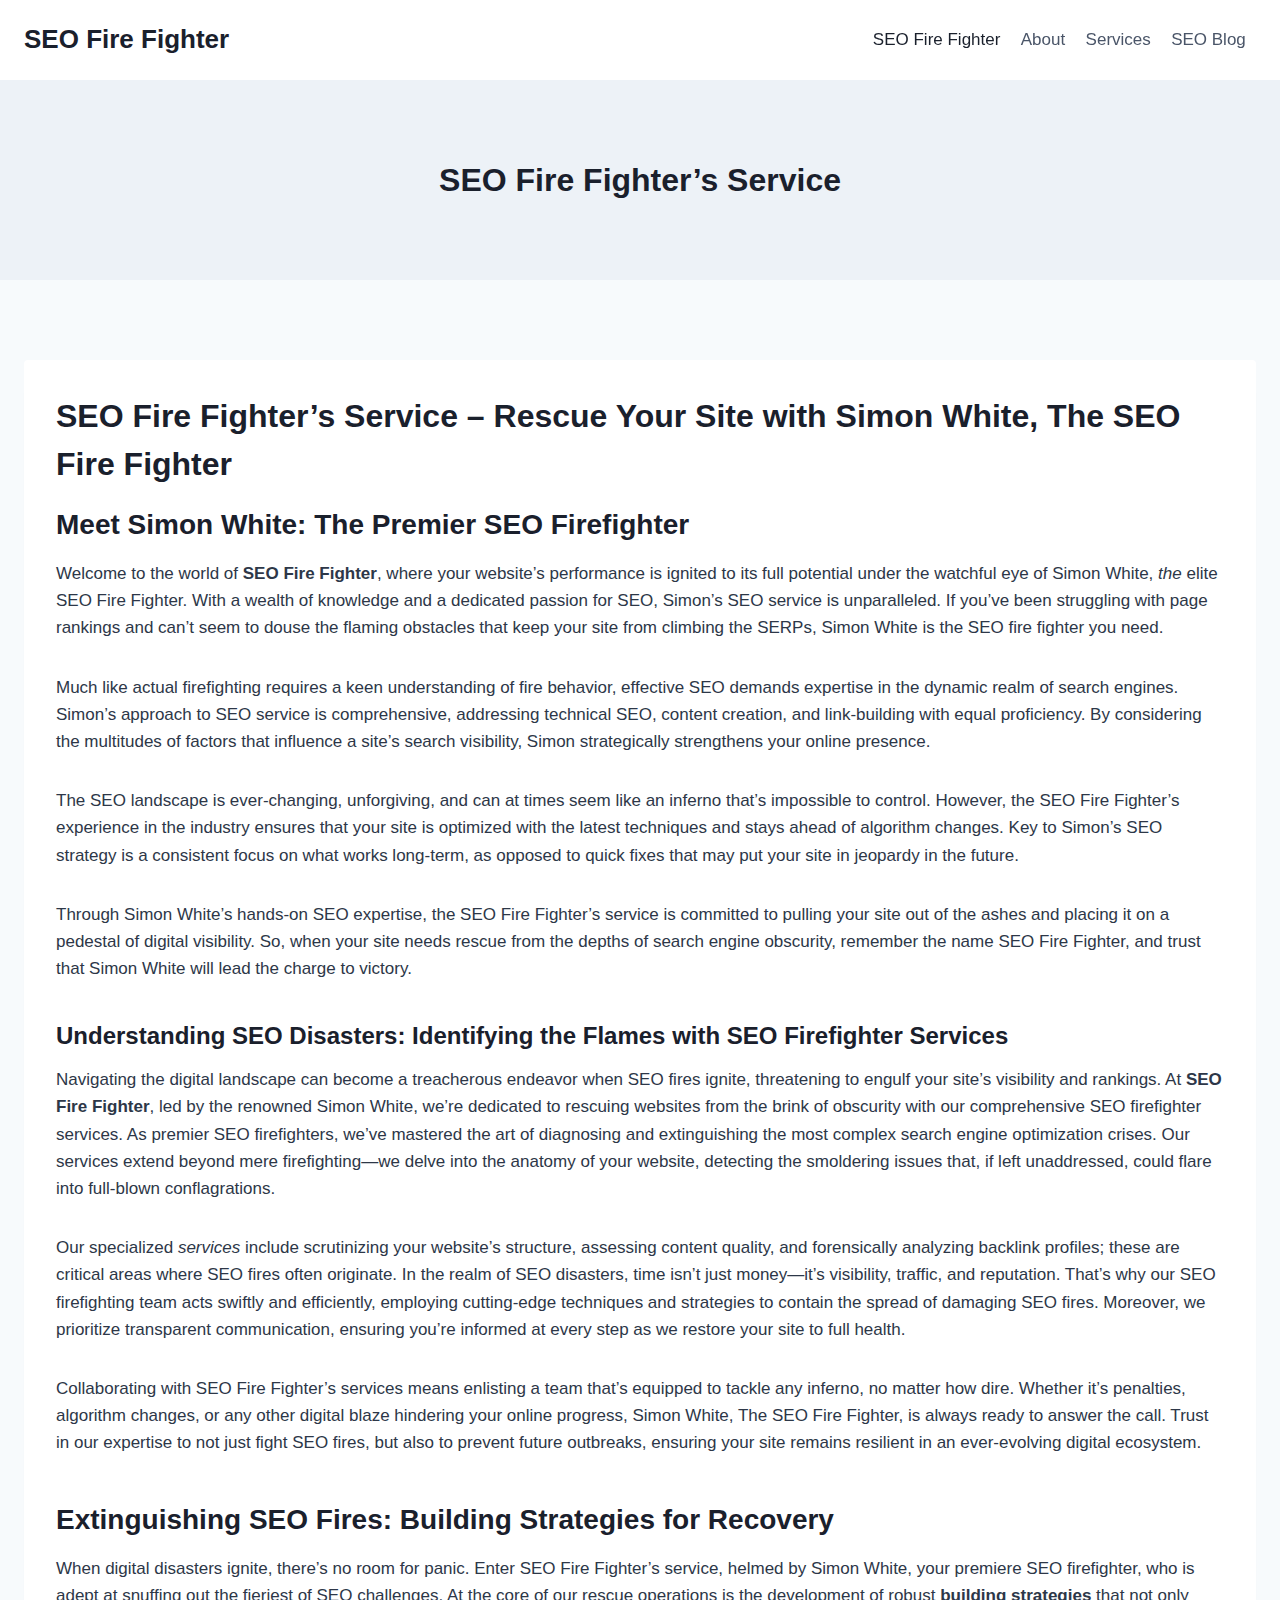
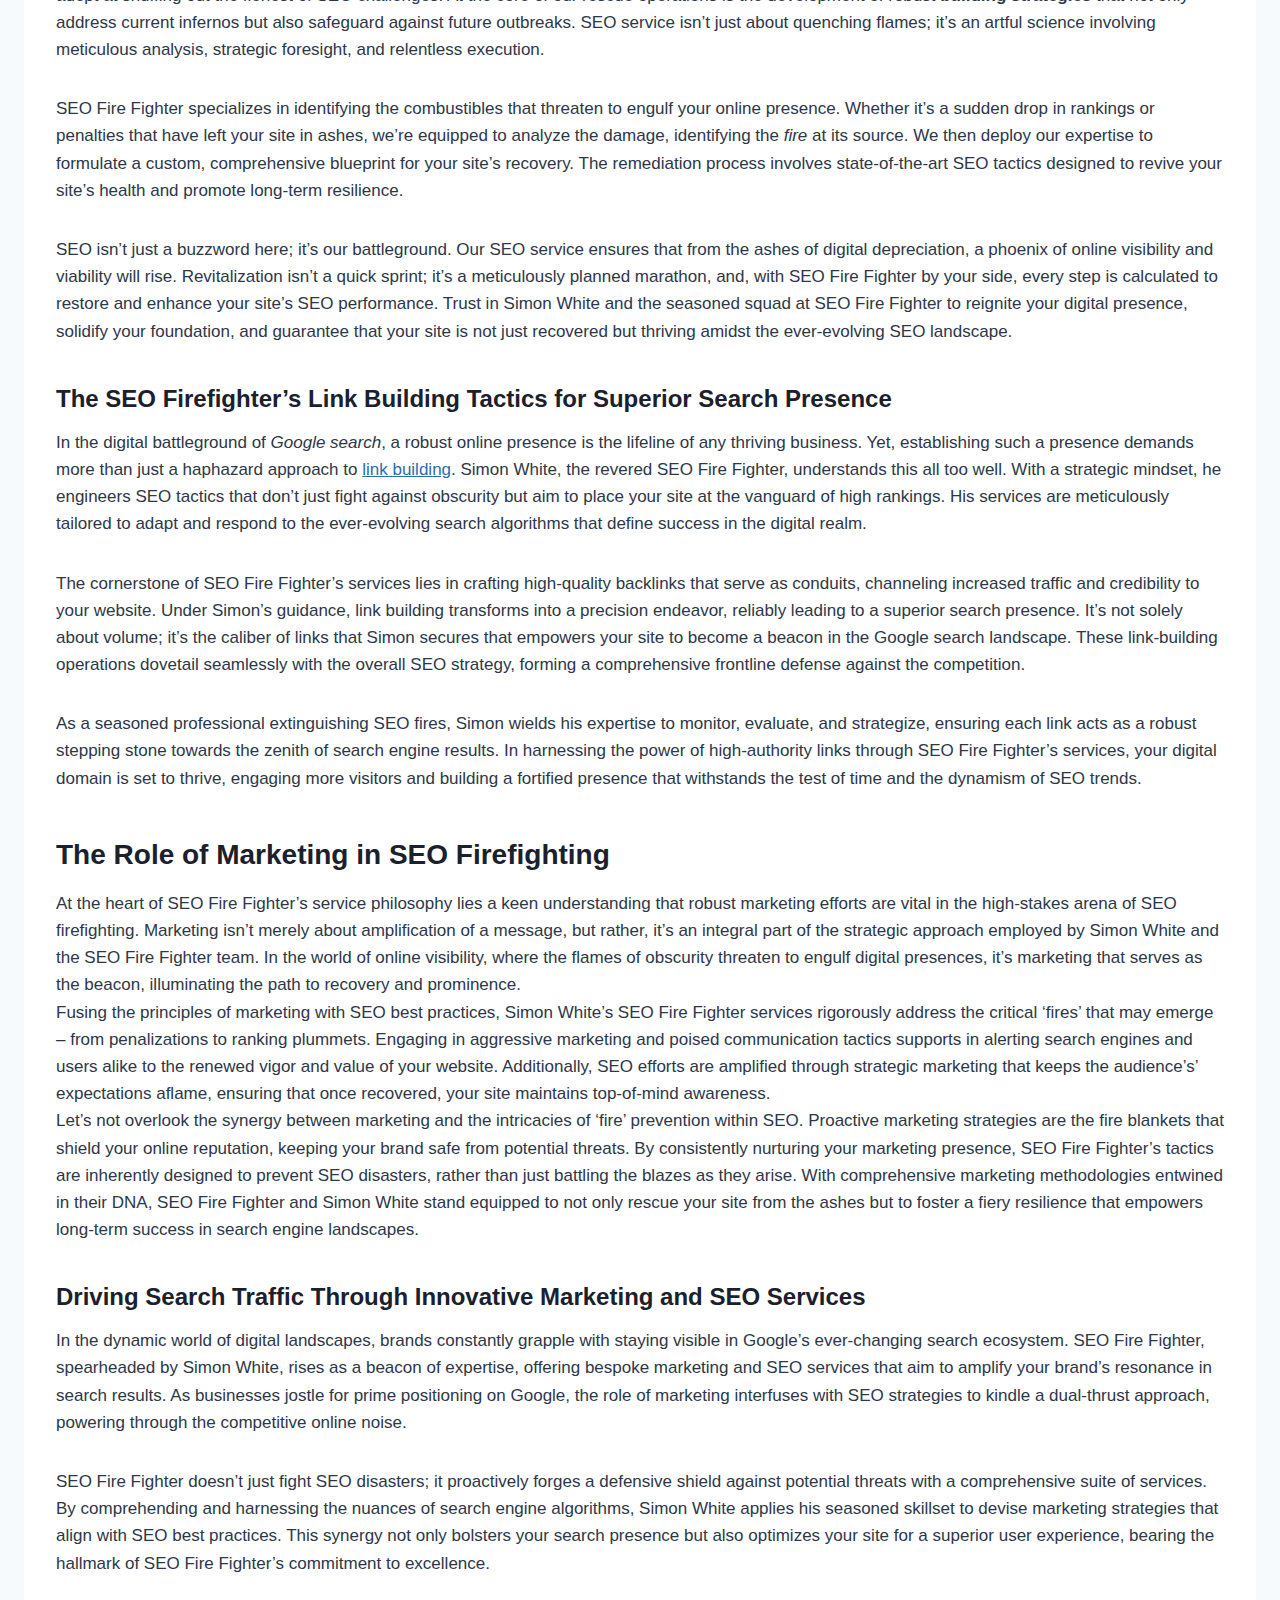
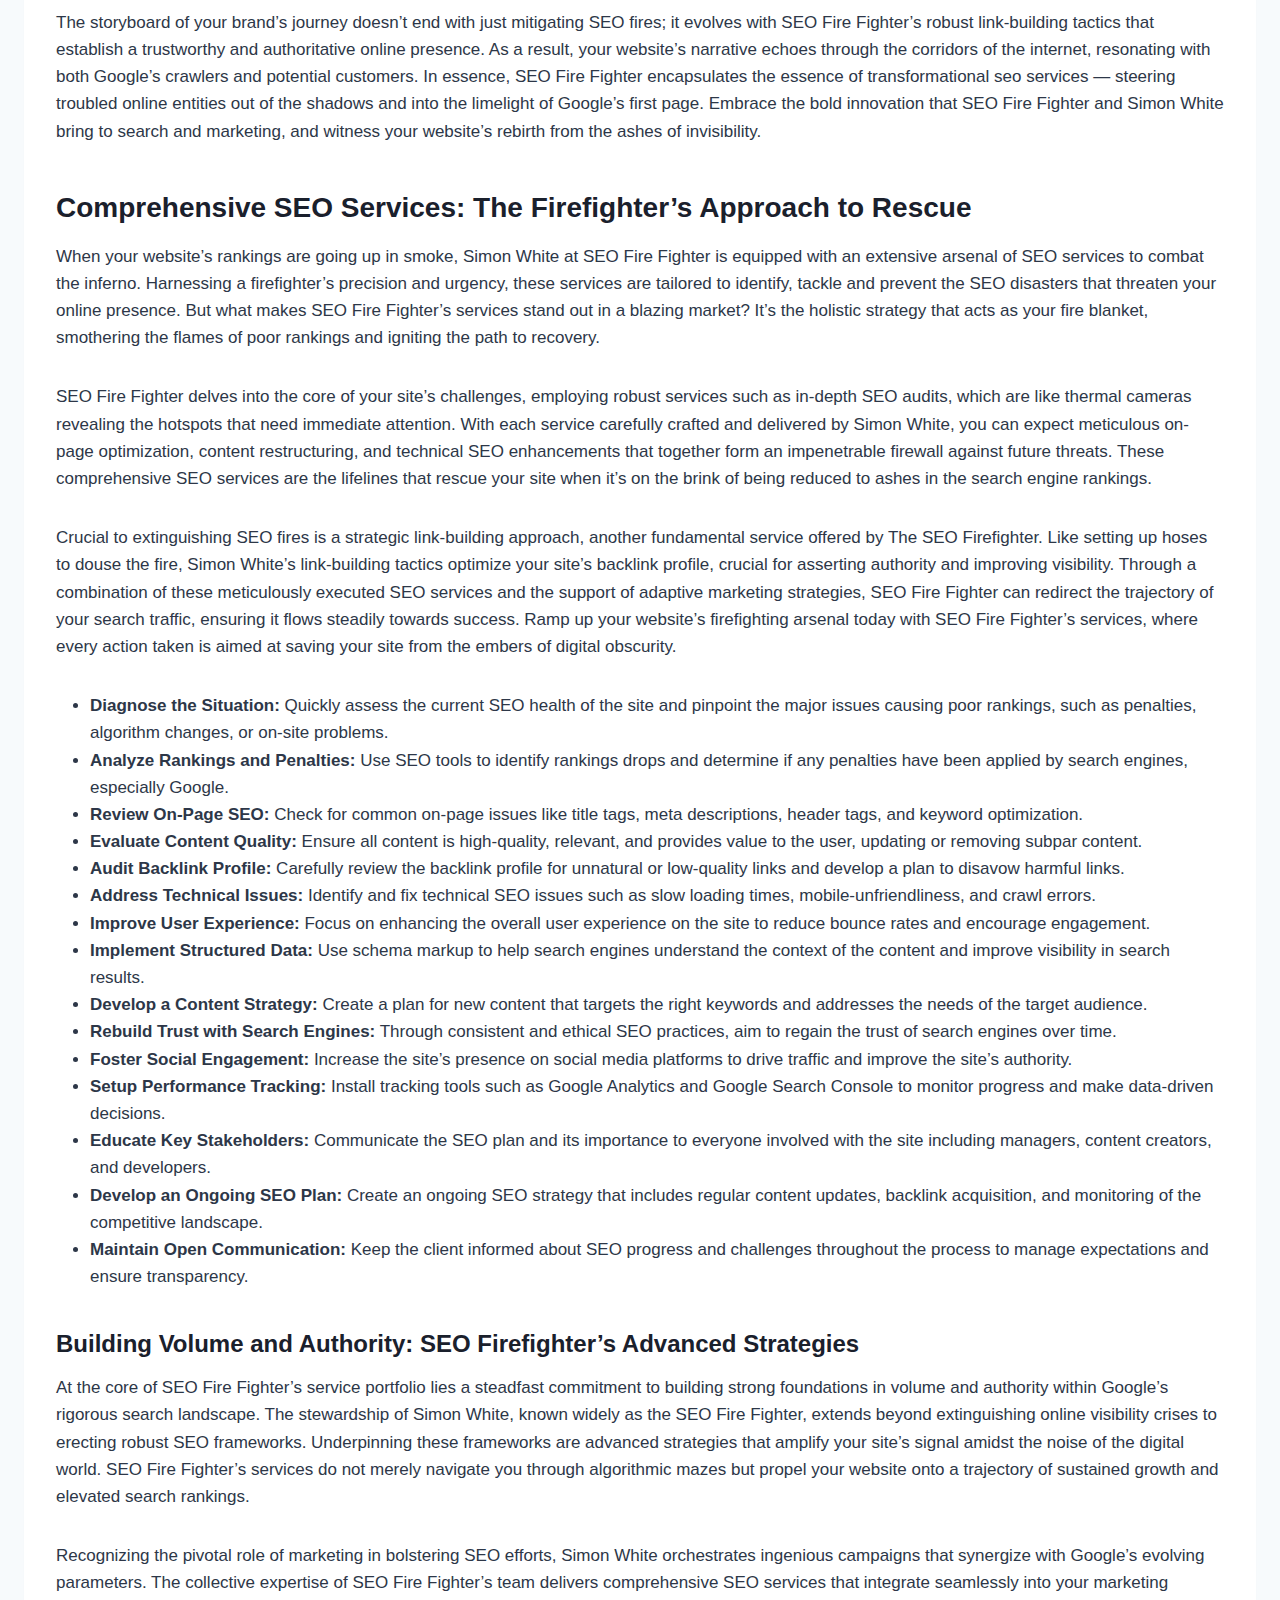
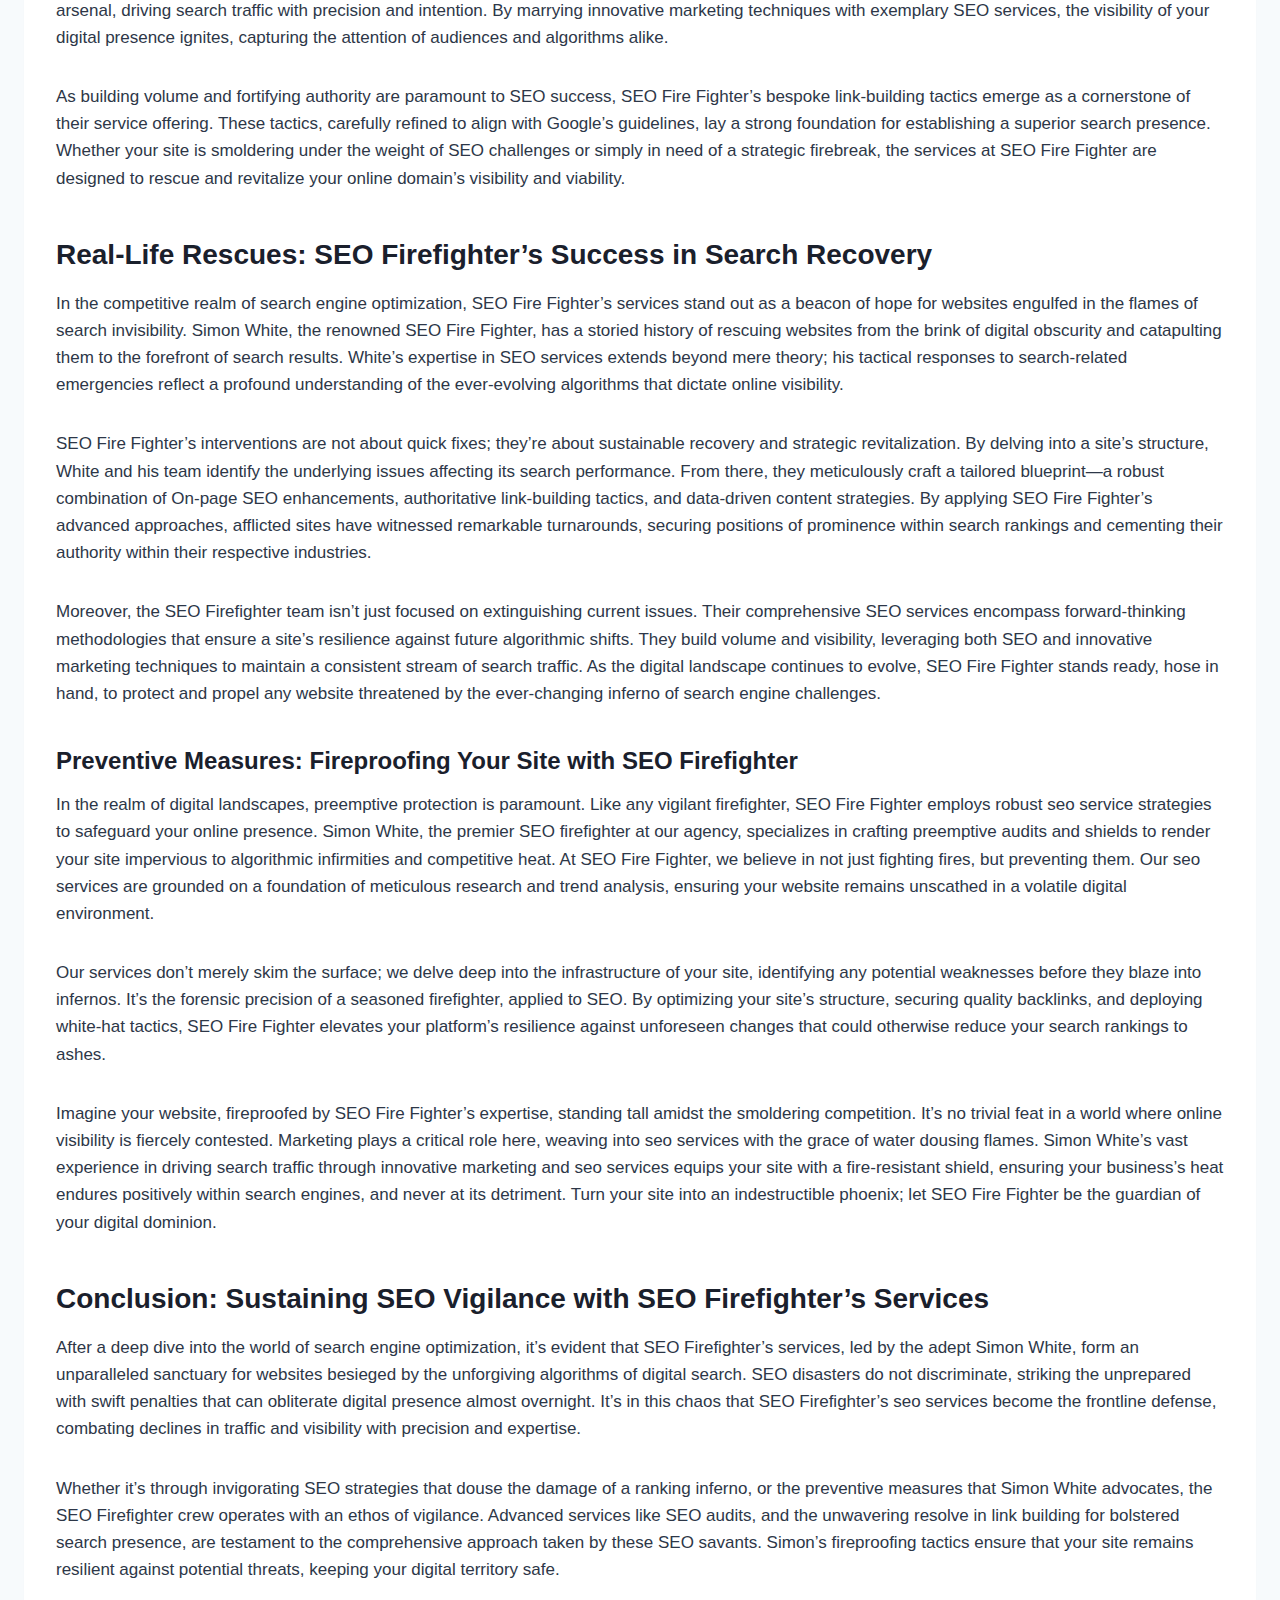
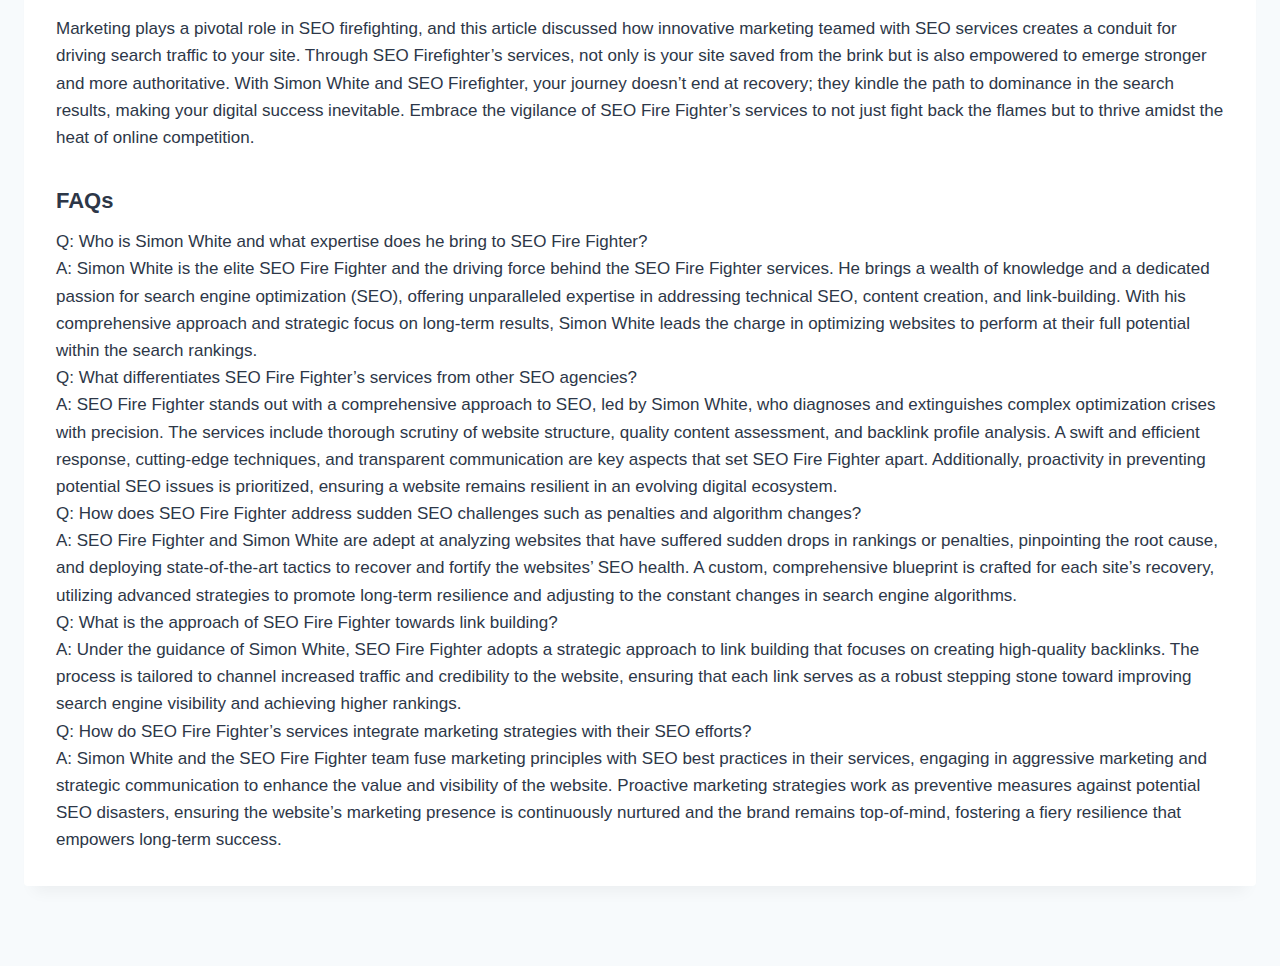
==== commit 8981ebad: "Updated/Added simply-static-1-1712811094" ====
--- a/index.html
+++ b/index.html
@@ -8,59 +8,41 @@
 <link rel="alternate" type="application/rss+xml" title="SEO Fire Fighter &raquo; Feed" href="/feed/">
 <link rel="alternate" type="application/rss+xml" title="SEO Fire Fighter &raquo; Comments Feed" href="/comments/feed/">
 			<script>document.documentElement.classList.remove( 'no-js' );</script>
-			<script>
-window._wpemojiSettings = {"baseUrl":"https:\/\/s.w.org\/images\/core\/emoji\/15.0.3\/72x72\/","ext":".png","svgUrl":"https:\/\/s.w.org\/images\/core\/emoji\/15.0.3\/svg\/","svgExt":".svg","source":{"concatemoji":"\/wp-includes\/js\/wp-emoji-release.min.js?ver=6.5.2"}};
-/*! This file is auto-generated */
-!function(i,n){var o,s,e;function c(e){try{var t={supportTests:e,timestamp:(new Date).valueOf()};sessionStorage.setItem(o,JSON.stringify(t))}catch(e){}}function p(e,t,n){e.clearRect(0,0,e.canvas.width,e.canvas.height),e.fillText(t,0,0);var t=new Uint32Array(e.getImageData(0,0,e.canvas.width,e.canvas.height).data),r=(e.clearRect(0,0,e.canvas.width,e.canvas.height),e.fillText(n,0,0),new Uint32Array(e.getImageData(0,0,e.canvas.width,e.canvas.height).data));return t.every(function(e,t){return e===r[t]})}function u(e,t,n){switch(t){case"flag":return n(e,"🏳️‍⚧️","🏳️​⚧️")?!1:!n(e,"🇺🇳","🇺​🇳")&&!n(e,"🏴󠁧󠁢󠁥󠁮󠁧󠁿","🏴​󠁧​󠁢​󠁥​󠁮​󠁧​󠁿");case"emoji":return!n(e,"🐦‍⬛","🐦​⬛")}return!1}function f(e,t,n){var r="undefined"!=typeof WorkerGlobalScope&&self instanceof WorkerGlobalScope?new OffscreenCanvas(300,150):i.createElement("canvas"),a=r.getContext("2d",{willReadFrequently:!0}),o=(a.textBaseline="top",a.font="600 32px Arial",{});return e.forEach(function(e){o[e]=t(a,e,n)}),o}function t(e){var t=i.createElement("script");t.src=e,t.defer=!0,i.head.appendChild(t)}"undefined"!=typeof Promise&&(o="wpEmojiSettingsSupports",s=["flag","emoji"],n.supports={everything:!0,everythingExceptFlag:!0},e=new Promise(function(e){i.addEventListener("DOMContentLoaded",e,{once:!0})}),new Promise(function(t){var n=function(){try{var e=JSON.parse(sessionStorage.getItem(o));if("object"==typeof e&&"number"==typeof e.timestamp&&(new Date).valueOf()<e.timestamp+604800&&"object"==typeof e.supportTests)return e.supportTests}catch(e){}return null}();if(!n){if("undefined"!=typeof Worker&&"undefined"!=typeof OffscreenCanvas&&"undefined"!=typeof URL&&URL.createObjectURL&&"undefined"!=typeof Blob)try{var e="postMessage("+f.toString()+"("+[JSON.stringify(s),u.toString(),p.toString()].join(",")+"));",r=new Blob([e],{type:"text/javascript"}),a=new Worker(URL.createObjectURL(r),{name:"wpTestEmojiSupports"});return void(a.onmessage=function(e){c(n=e.data),a.terminate(),t(n)})}catch(e){}c(n=f(s,u,p))}t(n)}).then(function(e){for(var t in e)n.supports[t]=e[t],n.supports.everything=n.supports.everything&&n.supports[t],"flag"!==t&&(n.supports.everythingExceptFlag=n.supports.everythingExceptFlag&&n.supports[t]);n.supports.everythingExceptFlag=n.supports.everythingExceptFlag&&!n.supports.flag,n.DOMReady=!1,n.readyCallback=function(){n.DOMReady=!0}}).then(function(){return e}).then(function(){var e;n.supports.everything||(n.readyCallback(),(e=n.source||{}).concatemoji?t(e.concatemoji):e.wpemoji&&e.twemoji&&(t(e.twemoji),t(e.wpemoji)))}))}((window,document),window._wpemojiSettings);
-</script>
-<style id="wp-emoji-styles-inline-css">img.wp-smiley, img.emoji {
-		display: inline !important;
-		border: none !important;
-		box-shadow: none !important;
-		height: 1em !important;
-		width: 1em !important;
-		margin: 0 0.07em !important;
-		vertical-align: -0.1em !important;
-		background: none !important;
-		padding: 0 !important;
-	}</style>
-<link rel="stylesheet" id="wp-block-library-css" href="/wp-includes/css/dist/block-library/style.min.css?ver=6.5.2" media="all">
-<style id="classic-theme-styles-inline-css">/*! This file is auto-generated */
+			<link rel="stylesheet"  href="/wp-includes/css/dist/block-library/style.min.css" media="all">
+<style >/*! This file is auto-generated */
 .wp-block-button__link{color:#fff;background-color:#32373c;border-radius:9999px;box-shadow:none;text-decoration:none;padding:calc(.667em + 2px) calc(1.333em + 2px);font-size:1.125em}.wp-block-file__button{background:#32373c;color:#fff;text-decoration:none}</style>
-<style id="global-styles-inline-css">body{--wp--preset--color--black: #000000;--wp--preset--color--cyan-bluish-gray: #abb8c3;--wp--preset--color--white: #ffffff;--wp--preset--color--pale-pink: #f78da7;--wp--preset--color--vivid-red: #cf2e2e;--wp--preset--color--luminous-vivid-orange: #ff6900;--wp--preset--color--luminous-vivid-amber: #fcb900;--wp--preset--color--light-green-cyan: #7bdcb5;--wp--preset--color--vivid-green-cyan: #00d084;--wp--preset--color--pale-cyan-blue: #8ed1fc;--wp--preset--color--vivid-cyan-blue: #0693e3;--wp--preset--color--vivid-purple: #9b51e0;--wp--preset--color--theme-palette-1: var(--global-palette1);--wp--preset--color--theme-palette-2: var(--global-palette2);--wp--preset--color--theme-palette-3: var(--global-palette3);--wp--preset--color--theme-palette-4: var(--global-palette4);--wp--preset--color--theme-palette-5: var(--global-palette5);--wp--preset--color--theme-palette-6: var(--global-palette6);--wp--preset--color--theme-palette-7: var(--global-palette7);--wp--preset--color--theme-palette-8: var(--global-palette8);--wp--preset--color--theme-palette-9: var(--global-palette9);--wp--preset--gradient--vivid-cyan-blue-to-vivid-purple: linear-gradient(135deg,rgba(6,147,227,1) 0%,rgb(155,81,224) 100%);--wp--preset--gradient--light-green-cyan-to-vivid-green-cyan: linear-gradient(135deg,rgb(122,220,180) 0%,rgb(0,208,130) 100%);--wp--preset--gradient--luminous-vivid-amber-to-luminous-vivid-orange: linear-gradient(135deg,rgba(252,185,0,1) 0%,rgba(255,105,0,1) 100%);--wp--preset--gradient--luminous-vivid-orange-to-vivid-red: linear-gradient(135deg,rgba(255,105,0,1) 0%,rgb(207,46,46) 100%);--wp--preset--gradient--very-light-gray-to-cyan-bluish-gray: linear-gradient(135deg,rgb(238,238,238) 0%,rgb(169,184,195) 100%);--wp--preset--gradient--cool-to-warm-spectrum: linear-gradient(135deg,rgb(74,234,220) 0%,rgb(151,120,209) 20%,rgb(207,42,186) 40%,rgb(238,44,130) 60%,rgb(251,105,98) 80%,rgb(254,248,76) 100%);--wp--preset--gradient--blush-light-purple: linear-gradient(135deg,rgb(255,206,236) 0%,rgb(152,150,240) 100%);--wp--preset--gradient--blush-bordeaux: linear-gradient(135deg,rgb(254,205,165) 0%,rgb(254,45,45) 50%,rgb(107,0,62) 100%);--wp--preset--gradient--luminous-dusk: linear-gradient(135deg,rgb(255,203,112) 0%,rgb(199,81,192) 50%,rgb(65,88,208) 100%);--wp--preset--gradient--pale-ocean: linear-gradient(135deg,rgb(255,245,203) 0%,rgb(182,227,212) 50%,rgb(51,167,181) 100%);--wp--preset--gradient--electric-grass: linear-gradient(135deg,rgb(202,248,128) 0%,rgb(113,206,126) 100%);--wp--preset--gradient--midnight: linear-gradient(135deg,rgb(2,3,129) 0%,rgb(40,116,252) 100%);--wp--preset--font-size--small: var(--global-font-size-small);--wp--preset--font-size--medium: var(--global-font-size-medium);--wp--preset--font-size--large: var(--global-font-size-large);--wp--preset--font-size--x-large: 42px;--wp--preset--font-size--larger: var(--global-font-size-larger);--wp--preset--font-size--xxlarge: var(--global-font-size-xxlarge);--wp--preset--spacing--20: 0.44rem;--wp--preset--spacing--30: 0.67rem;--wp--preset--spacing--40: 1rem;--wp--preset--spacing--50: 1.5rem;--wp--preset--spacing--60: 2.25rem;--wp--preset--spacing--70: 3.38rem;--wp--preset--spacing--80: 5.06rem;--wp--preset--shadow--natural: 6px 6px 9px rgba(0, 0, 0, 0.2);--wp--preset--shadow--deep: 12px 12px 50px rgba(0, 0, 0, 0.4);--wp--preset--shadow--sharp: 6px 6px 0px rgba(0, 0, 0, 0.2);--wp--preset--shadow--outlined: 6px 6px 0px -3px rgba(255, 255, 255, 1), 6px 6px rgba(0, 0, 0, 1);--wp--preset--shadow--crisp: 6px 6px 0px rgba(0, 0, 0, 1);}:where(.is-layout-flex){gap: 0.5em;}:where(.is-layout-grid){gap: 0.5em;}body .is-layout-flow > .alignleft{float: left;margin-inline-start: 0;margin-inline-end: 2em;}body .is-layout-flow > .alignright{float: right;margin-inline-start: 2em;margin-inline-end: 0;}body .is-layout-flow > .aligncenter{margin-left: auto !important;margin-right: auto !important;}body .is-layout-constrained > .alignleft{float: left;margin-inline-start: 0;margin-inline-end: 2em;}body .is-layout-constrained > .alignright{float: right;margin-inline-start: 2em;margin-inline-end: 0;}body .is-layout-constrained > .aligncenter{margin-left: auto !important;margin-right: auto !important;}body .is-layout-constrained > :where(:not(.alignleft):not(.alignright):not(.alignfull)){max-width: var(--wp--style--global--content-size);margin-left: auto !important;margin-right: auto !important;}body .is-layout-constrained > .alignwide{max-width: var(--wp--style--global--wide-size);}body .is-layout-flex{display: flex;}body .is-layout-flex{flex-wrap: wrap;align-items: center;}body .is-layout-flex > *{margin: 0;}body .is-layout-grid{display: grid;}body .is-layout-grid > *{margin: 0;}:where(.wp-block-columns.is-layout-flex){gap: 2em;}:where(.wp-block-columns.is-layout-grid){gap: 2em;}:where(.wp-block-post-template.is-layout-flex){gap: 1.25em;}:where(.wp-block-post-template.is-layout-grid){gap: 1.25em;}.has-black-color{color: var(--wp--preset--color--black) !important;}.has-cyan-bluish-gray-color{color: var(--wp--preset--color--cyan-bluish-gray) !important;}.has-white-color{color: var(--wp--preset--color--white) !important;}.has-pale-pink-color{color: var(--wp--preset--color--pale-pink) !important;}.has-vivid-red-color{color: var(--wp--preset--color--vivid-red) !important;}.has-luminous-vivid-orange-color{color: var(--wp--preset--color--luminous-vivid-orange) !important;}.has-luminous-vivid-amber-color{color: var(--wp--preset--color--luminous-vivid-amber) !important;}.has-light-green-cyan-color{color: var(--wp--preset--color--light-green-cyan) !important;}.has-vivid-green-cyan-color{color: var(--wp--preset--color--vivid-green-cyan) !important;}.has-pale-cyan-blue-color{color: var(--wp--preset--color--pale-cyan-blue) !important;}.has-vivid-cyan-blue-color{color: var(--wp--preset--color--vivid-cyan-blue) !important;}.has-vivid-purple-color{color: var(--wp--preset--color--vivid-purple) !important;}.has-black-background-color{background-color: var(--wp--preset--color--black) !important;}.has-cyan-bluish-gray-background-color{background-color: var(--wp--preset--color--cyan-bluish-gray) !important;}.has-white-background-color{background-color: var(--wp--preset--color--white) !important;}.has-pale-pink-background-color{background-color: var(--wp--preset--color--pale-pink) !important;}.has-vivid-red-background-color{background-color: var(--wp--preset--color--vivid-red) !important;}.has-luminous-vivid-orange-background-color{background-color: var(--wp--preset--color--luminous-vivid-orange) !important;}.has-luminous-vivid-amber-background-color{background-color: var(--wp--preset--color--luminous-vivid-amber) !important;}.has-light-green-cyan-background-color{background-color: var(--wp--preset--color--light-green-cyan) !important;}.has-vivid-green-cyan-background-color{background-color: var(--wp--preset--color--vivid-green-cyan) !important;}.has-pale-cyan-blue-background-color{background-color: var(--wp--preset--color--pale-cyan-blue) !important;}.has-vivid-cyan-blue-background-color{background-color: var(--wp--preset--color--vivid-cyan-blue) !important;}.has-vivid-purple-background-color{background-color: var(--wp--preset--color--vivid-purple) !important;}.has-black-border-color{border-color: var(--wp--preset--color--black) !important;}.has-cyan-bluish-gray-border-color{border-color: var(--wp--preset--color--cyan-bluish-gray) !important;}.has-white-border-color{border-color: var(--wp--preset--color--white) !important;}.has-pale-pink-border-color{border-color: var(--wp--preset--color--pale-pink) !important;}.has-vivid-red-border-color{border-color: var(--wp--preset--color--vivid-red) !important;}.has-luminous-vivid-orange-border-color{border-color: var(--wp--preset--color--luminous-vivid-orange) !important;}.has-luminous-vivid-amber-border-color{border-color: var(--wp--preset--color--luminous-vivid-amber) !important;}.has-light-green-cyan-border-color{border-color: var(--wp--preset--color--light-green-cyan) !important;}.has-vivid-green-cyan-border-color{border-color: var(--wp--preset--color--vivid-green-cyan) !important;}.has-pale-cyan-blue-border-color{border-color: var(--wp--preset--color--pale-cyan-blue) !important;}.has-vivid-cyan-blue-border-color{border-color: var(--wp--preset--color--vivid-cyan-blue) !important;}.has-vivid-purple-border-color{border-color: var(--wp--preset--color--vivid-purple) !important;}.has-vivid-cyan-blue-to-vivid-purple-gradient-background{background: var(--wp--preset--gradient--vivid-cyan-blue-to-vivid-purple) !important;}.has-light-green-cyan-to-vivid-green-cyan-gradient-background{background: var(--wp--preset--gradient--light-green-cyan-to-vivid-green-cyan) !important;}.has-luminous-vivid-amber-to-luminous-vivid-orange-gradient-background{background: var(--wp--preset--gradient--luminous-vivid-amber-to-luminous-vivid-orange) !important;}.has-luminous-vivid-orange-to-vivid-red-gradient-background{background: var(--wp--preset--gradient--luminous-vivid-orange-to-vivid-red) !important;}.has-very-light-gray-to-cyan-bluish-gray-gradient-background{background: var(--wp--preset--gradient--very-light-gray-to-cyan-bluish-gray) !important;}.has-cool-to-warm-spectrum-gradient-background{background: var(--wp--preset--gradient--cool-to-warm-spectrum) !important;}.has-blush-light-purple-gradient-background{background: var(--wp--preset--gradient--blush-light-purple) !important;}.has-blush-bordeaux-gradient-background{background: var(--wp--preset--gradient--blush-bordeaux) !important;}.has-luminous-dusk-gradient-background{background: var(--wp--preset--gradient--luminous-dusk) !important;}.has-pale-ocean-gradient-background{background: var(--wp--preset--gradient--pale-ocean) !important;}.has-electric-grass-gradient-background{background: var(--wp--preset--gradient--electric-grass) !important;}.has-midnight-gradient-background{background: var(--wp--preset--gradient--midnight) !important;}.has-small-font-size{font-size: var(--wp--preset--font-size--small) !important;}.has-medium-font-size{font-size: var(--wp--preset--font-size--medium) !important;}.has-large-font-size{font-size: var(--wp--preset--font-size--large) !important;}.has-x-large-font-size{font-size: var(--wp--preset--font-size--x-large) !important;}
+<style >body{--wp--preset--color--black: #000000;--wp--preset--color--cyan-bluish-gray: #abb8c3;--wp--preset--color--white: #ffffff;--wp--preset--color--pale-pink: #f78da7;--wp--preset--color--vivid-red: #cf2e2e;--wp--preset--color--luminous-vivid-orange: #ff6900;--wp--preset--color--luminous-vivid-amber: #fcb900;--wp--preset--color--light-green-cyan: #7bdcb5;--wp--preset--color--vivid-green-cyan: #00d084;--wp--preset--color--pale-cyan-blue: #8ed1fc;--wp--preset--color--vivid-cyan-blue: #0693e3;--wp--preset--color--vivid-purple: #9b51e0;--wp--preset--color--theme-palette-1: var(--global-palette1);--wp--preset--color--theme-palette-2: var(--global-palette2);--wp--preset--color--theme-palette-3: var(--global-palette3);--wp--preset--color--theme-palette-4: var(--global-palette4);--wp--preset--color--theme-palette-5: var(--global-palette5);--wp--preset--color--theme-palette-6: var(--global-palette6);--wp--preset--color--theme-palette-7: var(--global-palette7);--wp--preset--color--theme-palette-8: var(--global-palette8);--wp--preset--color--theme-palette-9: var(--global-palette9);--wp--preset--gradient--vivid-cyan-blue-to-vivid-purple: linear-gradient(135deg,rgba(6,147,227,1) 0%,rgb(155,81,224) 100%);--wp--preset--gradient--light-green-cyan-to-vivid-green-cyan: linear-gradient(135deg,rgb(122,220,180) 0%,rgb(0,208,130) 100%);--wp--preset--gradient--luminous-vivid-amber-to-luminous-vivid-orange: linear-gradient(135deg,rgba(252,185,0,1) 0%,rgba(255,105,0,1) 100%);--wp--preset--gradient--luminous-vivid-orange-to-vivid-red: linear-gradient(135deg,rgba(255,105,0,1) 0%,rgb(207,46,46) 100%);--wp--preset--gradient--very-light-gray-to-cyan-bluish-gray: linear-gradient(135deg,rgb(238,238,238) 0%,rgb(169,184,195) 100%);--wp--preset--gradient--cool-to-warm-spectrum: linear-gradient(135deg,rgb(74,234,220) 0%,rgb(151,120,209) 20%,rgb(207,42,186) 40%,rgb(238,44,130) 60%,rgb(251,105,98) 80%,rgb(254,248,76) 100%);--wp--preset--gradient--blush-light-purple: linear-gradient(135deg,rgb(255,206,236) 0%,rgb(152,150,240) 100%);--wp--preset--gradient--blush-bordeaux: linear-gradient(135deg,rgb(254,205,165) 0%,rgb(254,45,45) 50%,rgb(107,0,62) 100%);--wp--preset--gradient--luminous-dusk: linear-gradient(135deg,rgb(255,203,112) 0%,rgb(199,81,192) 50%,rgb(65,88,208) 100%);--wp--preset--gradient--pale-ocean: linear-gradient(135deg,rgb(255,245,203) 0%,rgb(182,227,212) 50%,rgb(51,167,181) 100%);--wp--preset--gradient--electric-grass: linear-gradient(135deg,rgb(202,248,128) 0%,rgb(113,206,126) 100%);--wp--preset--gradient--midnight: linear-gradient(135deg,rgb(2,3,129) 0%,rgb(40,116,252) 100%);--wp--preset--font-size--small: var(--global-font-size-small);--wp--preset--font-size--medium: var(--global-font-size-medium);--wp--preset--font-size--large: var(--global-font-size-large);--wp--preset--font-size--x-large: 42px;--wp--preset--font-size--larger: var(--global-font-size-larger);--wp--preset--font-size--xxlarge: var(--global-font-size-xxlarge);--wp--preset--spacing--20: 0.44rem;--wp--preset--spacing--30: 0.67rem;--wp--preset--spacing--40: 1rem;--wp--preset--spacing--50: 1.5rem;--wp--preset--spacing--60: 2.25rem;--wp--preset--spacing--70: 3.38rem;--wp--preset--spacing--80: 5.06rem;--wp--preset--shadow--natural: 6px 6px 9px rgba(0, 0, 0, 0.2);--wp--preset--shadow--deep: 12px 12px 50px rgba(0, 0, 0, 0.4);--wp--preset--shadow--sharp: 6px 6px 0px rgba(0, 0, 0, 0.2);--wp--preset--shadow--outlined: 6px 6px 0px -3px rgba(255, 255, 255, 1), 6px 6px rgba(0, 0, 0, 1);--wp--preset--shadow--crisp: 6px 6px 0px rgba(0, 0, 0, 1);}:where(.is-layout-flex){gap: 0.5em;}:where(.is-layout-grid){gap: 0.5em;}body .is-layout-flow > .alignleft{float: left;margin-inline-start: 0;margin-inline-end: 2em;}body .is-layout-flow > .alignright{float: right;margin-inline-start: 2em;margin-inline-end: 0;}body .is-layout-flow > .aligncenter{margin-left: auto !important;margin-right: auto !important;}body .is-layout-constrained > .alignleft{float: left;margin-inline-start: 0;margin-inline-end: 2em;}body .is-layout-constrained > .alignright{float: right;margin-inline-start: 2em;margin-inline-end: 0;}body .is-layout-constrained > .aligncenter{margin-left: auto !important;margin-right: auto !important;}body .is-layout-constrained > :where(:not(.alignleft):not(.alignright):not(.alignfull)){max-width: var(--wp--style--global--content-size);margin-left: auto !important;margin-right: auto !important;}body .is-layout-constrained > .alignwide{max-width: var(--wp--style--global--wide-size);}body .is-layout-flex{display: flex;}body .is-layout-flex{flex-wrap: wrap;align-items: center;}body .is-layout-flex > *{margin: 0;}body .is-layout-grid{display: grid;}body .is-layout-grid > *{margin: 0;}:where(.wp-block-columns.is-layout-flex){gap: 2em;}:where(.wp-block-columns.is-layout-grid){gap: 2em;}:where(.wp-block-post-template.is-layout-flex){gap: 1.25em;}:where(.wp-block-post-template.is-layout-grid){gap: 1.25em;}.has-black-color{color: var(--wp--preset--color--black) !important;}.has-cyan-bluish-gray-color{color: var(--wp--preset--color--cyan-bluish-gray) !important;}.has-white-color{color: var(--wp--preset--color--white) !important;}.has-pale-pink-color{color: var(--wp--preset--color--pale-pink) !important;}.has-vivid-red-color{color: var(--wp--preset--color--vivid-red) !important;}.has-luminous-vivid-orange-color{color: var(--wp--preset--color--luminous-vivid-orange) !important;}.has-luminous-vivid-amber-color{color: var(--wp--preset--color--luminous-vivid-amber) !important;}.has-light-green-cyan-color{color: var(--wp--preset--color--light-green-cyan) !important;}.has-vivid-green-cyan-color{color: var(--wp--preset--color--vivid-green-cyan) !important;}.has-pale-cyan-blue-color{color: var(--wp--preset--color--pale-cyan-blue) !important;}.has-vivid-cyan-blue-color{color: var(--wp--preset--color--vivid-cyan-blue) !important;}.has-vivid-purple-color{color: var(--wp--preset--color--vivid-purple) !important;}.has-black-background-color{background-color: var(--wp--preset--color--black) !important;}.has-cyan-bluish-gray-background-color{background-color: var(--wp--preset--color--cyan-bluish-gray) !important;}.has-white-background-color{background-color: var(--wp--preset--color--white) !important;}.has-pale-pink-background-color{background-color: var(--wp--preset--color--pale-pink) !important;}.has-vivid-red-background-color{background-color: var(--wp--preset--color--vivid-red) !important;}.has-luminous-vivid-orange-background-color{background-color: var(--wp--preset--color--luminous-vivid-orange) !important;}.has-luminous-vivid-amber-background-color{background-color: var(--wp--preset--color--luminous-vivid-amber) !important;}.has-light-green-cyan-background-color{background-color: var(--wp--preset--color--light-green-cyan) !important;}.has-vivid-green-cyan-background-color{background-color: var(--wp--preset--color--vivid-green-cyan) !important;}.has-pale-cyan-blue-background-color{background-color: var(--wp--preset--color--pale-cyan-blue) !important;}.has-vivid-cyan-blue-background-color{background-color: var(--wp--preset--color--vivid-cyan-blue) !important;}.has-vivid-purple-background-color{background-color: var(--wp--preset--color--vivid-purple) !important;}.has-black-border-color{border-color: var(--wp--preset--color--black) !important;}.has-cyan-bluish-gray-border-color{border-color: var(--wp--preset--color--cyan-bluish-gray) !important;}.has-white-border-color{border-color: var(--wp--preset--color--white) !important;}.has-pale-pink-border-color{border-color: var(--wp--preset--color--pale-pink) !important;}.has-vivid-red-border-color{border-color: var(--wp--preset--color--vivid-red) !important;}.has-luminous-vivid-orange-border-color{border-color: var(--wp--preset--color--luminous-vivid-orange) !important;}.has-luminous-vivid-amber-border-color{border-color: var(--wp--preset--color--luminous-vivid-amber) !important;}.has-light-green-cyan-border-color{border-color: var(--wp--preset--color--light-green-cyan) !important;}.has-vivid-green-cyan-border-color{border-color: var(--wp--preset--color--vivid-green-cyan) !important;}.has-pale-cyan-blue-border-color{border-color: var(--wp--preset--color--pale-cyan-blue) !important;}.has-vivid-cyan-blue-border-color{border-color: var(--wp--preset--color--vivid-cyan-blue) !important;}.has-vivid-purple-border-color{border-color: var(--wp--preset--color--vivid-purple) !important;}.has-vivid-cyan-blue-to-vivid-purple-gradient-background{background: var(--wp--preset--gradient--vivid-cyan-blue-to-vivid-purple) !important;}.has-light-green-cyan-to-vivid-green-cyan-gradient-background{background: var(--wp--preset--gradient--light-green-cyan-to-vivid-green-cyan) !important;}.has-luminous-vivid-amber-to-luminous-vivid-orange-gradient-background{background: var(--wp--preset--gradient--luminous-vivid-amber-to-luminous-vivid-orange) !important;}.has-luminous-vivid-orange-to-vivid-red-gradient-background{background: var(--wp--preset--gradient--luminous-vivid-orange-to-vivid-red) !important;}.has-very-light-gray-to-cyan-bluish-gray-gradient-background{background: var(--wp--preset--gradient--very-light-gray-to-cyan-bluish-gray) !important;}.has-cool-to-warm-spectrum-gradient-background{background: var(--wp--preset--gradient--cool-to-warm-spectrum) !important;}.has-blush-light-purple-gradient-background{background: var(--wp--preset--gradient--blush-light-purple) !important;}.has-blush-bordeaux-gradient-background{background: var(--wp--preset--gradient--blush-bordeaux) !important;}.has-luminous-dusk-gradient-background{background: var(--wp--preset--gradient--luminous-dusk) !important;}.has-pale-ocean-gradient-background{background: var(--wp--preset--gradient--pale-ocean) !important;}.has-electric-grass-gradient-background{background: var(--wp--preset--gradient--electric-grass) !important;}.has-midnight-gradient-background{background: var(--wp--preset--gradient--midnight) !important;}.has-small-font-size{font-size: var(--wp--preset--font-size--small) !important;}.has-medium-font-size{font-size: var(--wp--preset--font-size--medium) !important;}.has-large-font-size{font-size: var(--wp--preset--font-size--large) !important;}.has-x-large-font-size{font-size: var(--wp--preset--font-size--x-large) !important;}
 .wp-block-navigation a:where(:not(.wp-element-button)){color: inherit;}
 :where(.wp-block-post-template.is-layout-flex){gap: 1.25em;}:where(.wp-block-post-template.is-layout-grid){gap: 1.25em;}
 :where(.wp-block-columns.is-layout-flex){gap: 2em;}:where(.wp-block-columns.is-layout-grid){gap: 2em;}
 .wp-block-pullquote{font-size: 1.5em;line-height: 1.6;}</style>
-<link rel="stylesheet" id="xag_font-awesome-css" href="/wp-content/plugins/xagio/assets/css/fontawesome/css/all.min.css?ver=6.5.2" media="all">
-<link rel="stylesheet" id="xag_review_widget-css" href="/wp-content/plugins/xagio/assets/css/review-widget.css?ver=6.5.2" media="all">
-<link rel="stylesheet" id="xag_review_display-css" href="/wp-content/plugins/xagio/assets/css/review-display.css?ver=6.5.2" media="all">
-<link rel="stylesheet" id="kadence-global-css" href="/wp-content/themes/kadence/assets/css/global.min.css?ver=1.2.4" media="all">
-<style id="kadence-global-inline-css">/* Kadence Base CSS */
+<link rel="stylesheet"  href="/wp-content/plugins/xagio/assets/css/fontawesome/css/all.min.css" media="all">
+<link rel="stylesheet"  href="/wp-content/plugins/xagio/assets/css/review-widget.css" media="all">
+<link rel="stylesheet"  href="/wp-content/plugins/xagio/assets/css/review-display.css" media="all">
+<link rel="stylesheet"  href="/wp-content/themes/kadence/assets/css/global.min.css" media="all">
+<style >/* Kadence Base CSS */
 :root{--global-palette1:#2B6CB0;--global-palette2:#215387;--global-palette3:#1A202C;--global-palette4:#2D3748;--global-palette5:#4A5568;--global-palette6:#718096;--global-palette7:#EDF2F7;--global-palette8:#F7FAFC;--global-palette9:#ffffff;--global-palette9rgb:255, 255, 255;--global-palette-highlight:var(--global-palette1);--global-palette-highlight-alt:var(--global-palette2);--global-palette-highlight-alt2:var(--global-palette9);--global-palette-btn-bg:var(--global-palette1);--global-palette-btn-bg-hover:var(--global-palette2);--global-palette-btn:var(--global-palette9);--global-palette-btn-hover:var(--global-palette9);--global-body-font-family:-apple-system,BlinkMacSystemFont,"Segoe UI",Roboto,Oxygen-Sans,Ubuntu,Cantarell,"Helvetica Neue",sans-serif, "Apple Color Emoji", "Segoe UI Emoji", "Segoe UI Symbol";--global-heading-font-family:inherit;--global-primary-nav-font-family:inherit;--global-fallback-font:sans-serif;--global-display-fallback-font:sans-serif;--global-content-width:1290px;--global-content-narrow-width:842px;--global-content-edge-padding:1.5rem;--global-content-boxed-padding:2rem;--global-calc-content-width:calc(1290px - var(--global-content-edge-padding) - var(--global-content-edge-padding) );--wp--style--global--content-size:var(--global-calc-content-width);}.wp-site-blocks{--global-vw:calc( 100vw - ( 0.5 * var(--scrollbar-offset)));}body{background:var(--global-palette8);}body, input, select, optgroup, textarea{font-weight:400;font-size:17px;line-height:1.6;font-family:var(--global-body-font-family);color:var(--global-palette4);}.content-bg, body.content-style-unboxed .site{background:var(--global-palette9);}h1,h2,h3,h4,h5,h6{font-family:var(--global-heading-font-family);}h1{font-weight:700;font-size:32px;line-height:1.5;color:var(--global-palette3);}h2{font-weight:700;font-size:28px;line-height:1.5;color:var(--global-palette3);}h3{font-weight:700;font-size:24px;line-height:1.5;color:var(--global-palette3);}h4{font-weight:700;font-size:22px;line-height:1.5;color:var(--global-palette4);}h5{font-weight:700;font-size:20px;line-height:1.5;color:var(--global-palette4);}h6{font-weight:700;font-size:18px;line-height:1.5;color:var(--global-palette5);}.entry-hero .kadence-breadcrumbs{max-width:1290px;}.site-container, .site-header-row-layout-contained, .site-footer-row-layout-contained, .entry-hero-layout-contained, .comments-area, .alignfull > .wp-block-cover__inner-container, .alignwide > .wp-block-cover__inner-container{max-width:var(--global-content-width);}.content-width-narrow .content-container.site-container, .content-width-narrow .hero-container.site-container{max-width:var(--global-content-narrow-width);}@media all and (min-width: 1520px){.wp-site-blocks .content-container  .alignwide{margin-left:-115px;margin-right:-115px;width:unset;max-width:unset;}}@media all and (min-width: 1102px){.content-width-narrow .wp-site-blocks .content-container .alignwide{margin-left:-130px;margin-right:-130px;width:unset;max-width:unset;}}.content-style-boxed .wp-site-blocks .entry-content .alignwide{margin-left:calc( -1 * var( --global-content-boxed-padding ) );margin-right:calc( -1 * var( --global-content-boxed-padding ) );}.content-area{margin-top:5rem;margin-bottom:5rem;}@media all and (max-width: 1024px){.content-area{margin-top:3rem;margin-bottom:3rem;}}@media all and (max-width: 767px){.content-area{margin-top:2rem;margin-bottom:2rem;}}@media all and (max-width: 1024px){:root{--global-content-boxed-padding:2rem;}}@media all and (max-width: 767px){:root{--global-content-boxed-padding:1.5rem;}}.entry-content-wrap{padding:2rem;}@media all and (max-width: 1024px){.entry-content-wrap{padding:2rem;}}@media all and (max-width: 767px){.entry-content-wrap{padding:1.5rem;}}.entry.single-entry{box-shadow:0px 15px 15px -10px rgba(0,0,0,0.05);}.entry.loop-entry{box-shadow:0px 15px 15px -10px rgba(0,0,0,0.05);}.loop-entry .entry-content-wrap{padding:2rem;}@media all and (max-width: 1024px){.loop-entry .entry-content-wrap{padding:2rem;}}@media all and (max-width: 767px){.loop-entry .entry-content-wrap{padding:1.5rem;}}button, .button, .wp-block-button__link, input[type="button"], input[type="reset"], input[type="submit"], .fl-button, .elementor-button-wrapper .elementor-button{box-shadow:0px 0px 0px -7px rgba(0,0,0,0);}button:hover, button:focus, button:active, .button:hover, .button:focus, .button:active, .wp-block-button__link:hover, .wp-block-button__link:focus, .wp-block-button__link:active, input[type="button"]:hover, input[type="button"]:focus, input[type="button"]:active, input[type="reset"]:hover, input[type="reset"]:focus, input[type="reset"]:active, input[type="submit"]:hover, input[type="submit"]:focus, input[type="submit"]:active, .elementor-button-wrapper .elementor-button:hover, .elementor-button-wrapper .elementor-button:focus, .elementor-button-wrapper .elementor-button:active{box-shadow:0px 15px 25px -7px rgba(0,0,0,0.1);}.kb-button.kb-btn-global-outline.kb-btn-global-inherit{padding-top:calc(px - 2px);padding-right:calc(px - 2px);padding-bottom:calc(px - 2px);padding-left:calc(px - 2px);}@media all and (min-width: 1025px){.transparent-header .entry-hero .entry-hero-container-inner{padding-top:80px;}}@media all and (max-width: 1024px){.mobile-transparent-header .entry-hero .entry-hero-container-inner{padding-top:80px;}}@media all and (max-width: 767px){.mobile-transparent-header .entry-hero .entry-hero-container-inner{padding-top:80px;}}.entry-hero.page-hero-section .entry-header{min-height:200px;}
 /* Kadence Header CSS */
 @media all and (max-width: 1024px){.mobile-transparent-header #masthead{position:absolute;left:0px;right:0px;z-index:100;}.kadence-scrollbar-fixer.mobile-transparent-header #masthead{right:var(--scrollbar-offset,0);}.mobile-transparent-header #masthead, .mobile-transparent-header .site-top-header-wrap .site-header-row-container-inner, .mobile-transparent-header .site-main-header-wrap .site-header-row-container-inner, .mobile-transparent-header .site-bottom-header-wrap .site-header-row-container-inner{background:transparent;}.site-header-row-tablet-layout-fullwidth, .site-header-row-tablet-layout-standard{padding:0px;}}@media all and (min-width: 1025px){.transparent-header #masthead{position:absolute;left:0px;right:0px;z-index:100;}.transparent-header.kadence-scrollbar-fixer #masthead{right:var(--scrollbar-offset,0);}.transparent-header #masthead, .transparent-header .site-top-header-wrap .site-header-row-container-inner, .transparent-header .site-main-header-wrap .site-header-row-container-inner, .transparent-header .site-bottom-header-wrap .site-header-row-container-inner{background:transparent;}}.site-branding{padding:0px 0px 0px 0px;}.site-branding .site-title{font-weight:700;font-size:26px;line-height:1.2;color:var(--global-palette3);}#masthead, #masthead .kadence-sticky-header.item-is-fixed:not(.item-at-start):not(.site-header-row-container):not(.site-main-header-wrap), #masthead .kadence-sticky-header.item-is-fixed:not(.item-at-start) > .site-header-row-container-inner{background:#ffffff;}.site-main-header-inner-wrap{min-height:80px;}.header-navigation[class*="header-navigation-style-underline"] .header-menu-container.primary-menu-container>ul>li>a:after{width:calc( 100% - 1.2em);}.main-navigation .primary-menu-container > ul > li.menu-item > a{padding-left:calc(1.2em / 2);padding-right:calc(1.2em / 2);padding-top:0.6em;padding-bottom:0.6em;color:var(--global-palette5);}.main-navigation .primary-menu-container > ul > li.menu-item .dropdown-nav-special-toggle{right:calc(1.2em / 2);}.main-navigation .primary-menu-container > ul > li.menu-item > a:hover{color:var(--global-palette-highlight);}.main-navigation .primary-menu-container > ul > li.menu-item.current-menu-item > a{color:var(--global-palette3);}.header-navigation .header-menu-container ul ul.sub-menu, .header-navigation .header-menu-container ul ul.submenu{background:var(--global-palette3);box-shadow:0px 2px 13px 0px rgba(0,0,0,0.1);}.header-navigation .header-menu-container ul ul li.menu-item, .header-menu-container ul.menu > li.kadence-menu-mega-enabled > ul > li.menu-item > a{border-bottom:1px solid rgba(255,255,255,0.1);}.header-navigation .header-menu-container ul ul li.menu-item > a{width:200px;padding-top:1em;padding-bottom:1em;color:var(--global-palette8);font-size:12px;}.header-navigation .header-menu-container ul ul li.menu-item > a:hover{color:var(--global-palette9);background:var(--global-palette4);}.header-navigation .header-menu-container ul ul li.menu-item.current-menu-item > a{color:var(--global-palette9);background:var(--global-palette4);}.mobile-toggle-open-container .menu-toggle-open, .mobile-toggle-open-container .menu-toggle-open:focus{color:var(--global-palette5);padding:0.4em 0.6em 0.4em 0.6em;font-size:14px;}.mobile-toggle-open-container .menu-toggle-open.menu-toggle-style-bordered{border:1px solid currentColor;}.mobile-toggle-open-container .menu-toggle-open .menu-toggle-icon{font-size:20px;}.mobile-toggle-open-container .menu-toggle-open:hover, .mobile-toggle-open-container .menu-toggle-open:focus-visible{color:var(--global-palette-highlight);}.mobile-navigation ul li{font-size:14px;}.mobile-navigation ul li a{padding-top:1em;padding-bottom:1em;}.mobile-navigation ul li > a, .mobile-navigation ul li.menu-item-has-children > .drawer-nav-drop-wrap{color:var(--global-palette8);}.mobile-navigation ul li.current-menu-item > a, .mobile-navigation ul li.current-menu-item.menu-item-has-children > .drawer-nav-drop-wrap{color:var(--global-palette-highlight);}.mobile-navigation ul li.menu-item-has-children .drawer-nav-drop-wrap, .mobile-navigation ul li:not(.menu-item-has-children) a{border-bottom:1px solid rgba(255,255,255,0.1);}.mobile-navigation:not(.drawer-navigation-parent-toggle-true) ul li.menu-item-has-children .drawer-nav-drop-wrap button{border-left:1px solid rgba(255,255,255,0.1);}#mobile-drawer .drawer-header .drawer-toggle{padding:0.6em 0.15em 0.6em 0.15em;font-size:24px;}</style>
-<link rel="stylesheet" id="kadence-header-css" href="/wp-content/themes/kadence/assets/css/header.min.css?ver=1.2.4" media="all">
-<link rel="stylesheet" id="kadence-content-css" href="/wp-content/themes/kadence/assets/css/content.min.css?ver=1.2.4" media="all">
-<link rel="stylesheet" id="kadence-footer-css" href="/wp-content/themes/kadence/assets/css/footer.min.css?ver=1.2.4" media="all">
-<script src="/wp-includes/js/jquery/jquery.min.js?ver=3.7.1" id="jquery-core-js"></script>
-<script src="/wp-includes/js/jquery/jquery-migrate.min.js?ver=3.4.1" id="jquery-migrate-js"></script>
-<script id="xag_user-js-extra">var xag_data = {"wp_get":"\/wp-admin\/admin-ajax.php","wp_post":"\/wp-admin\/admin-post.php","plugins_url":"\/wp-content\/plugins","sitename":"SEO Fire Fighter","ps_user_membership":"Xagio AI Agency"};</script>
-<script src="/wp-content/plugins/xagio/assets/js/xag_user.js?ver=1" id="xag_user-js"></script>
-<script src="/wp-content/plugins/xagio/assets/js/review-widget.js?ver=1" id="xag_review_widget-js"></script>
-<script src="/wp-content/plugins/xagio/assets/js/footer_links.js?ver=1" id="xag_footer_links-js"></script>
-<link rel="https://api.w.org/" href="/wp-json/">
-<link rel="alternate" type="application/json" href="/wp-json/wp/v2/pages/13">
-<link rel="EditURI" type="application/rsd+xml" title="RSD" href="/xmlrpc.php?rsd">
-<meta name="generator" content="WordPress 6.5.2">
+<link rel="stylesheet"  href="/wp-content/themes/kadence/assets/css/header.min.css" media="all">
+<link rel="stylesheet"  href="/wp-content/themes/kadence/assets/css/content.min.css" media="all">
+<link rel="stylesheet"  href="/wp-content/themes/kadence/assets/css/footer.min.css" media="all">
+<style >:root {--global-kb-font-size-sm:clamp(0.8rem, 0.73rem + 0.217vw, 0.9rem);--global-kb-font-size-md:clamp(1.1rem, 0.995rem + 0.326vw, 1.25rem);--global-kb-font-size-lg:clamp(1.75rem, 1.576rem + 0.543vw, 2rem);--global-kb-font-size-xl:clamp(2.25rem, 1.728rem + 1.63vw, 3rem);--global-kb-font-size-xxl:clamp(2.5rem, 1.456rem + 3.26vw, 4rem);--global-kb-font-size-xxxl:clamp(2.75rem, 0.489rem + 7.065vw, 6rem);}</style>
+<script src="/wp-includes/js/jquery/jquery.min.js" ></script>
+<script src="/wp-includes/js/jquery/jquery-migrate.min.js" ></script>
+<script >var xag_data = {"wp_get":"\/wp-admin\/admin-ajax.php","wp_post":"\/wp-admin\/admin-post.php","plugins_url":"\/wp-content\/plugins","sitename":"SEO Fire Fighter","ps_user_membership":"Xagio AI Agency"};</script>
+<script src="/wp-content/plugins/xagio/assets/js/xag_user.js" ></script>
+<script src="/wp-content/plugins/xagio/assets/js/review-widget.js" ></script>
+<script src="/wp-content/plugins/xagio/assets/js/footer_links.js" ></script>
+
 <link rel="canonical" href="/">
 <link rel="shortlink" href="/">
 <link rel="alternate" type="application/json+oembed" href="/wp-json/oembed/1.0/embed?url=https%3A%2F%2F%2F">
 <link rel="alternate" type="text/xml+oembed" href="/wp-json/oembed/1.0/embed?url=https%3A%2F%2F%2F#038;format=xml">
 
-<!-- Xagio – Meta Robots -->
+
 <meta name="robots" content=",index,follow">
-<!-- Xagio – Meta Robots -->
+
 
 
 </head>
@@ -83,7 +65,7 @@
 						<div class="site-header-item site-header-focus-item" data-section="title_tagline">
 	<div class="site-branding branding-layout-standard"><a class="brand" href="/" rel="home"><div class="site-title-wrap"><p class="site-title">SEO Fire Fighter</p></div></a></div>
 </div>
-<!-- data-section="title_tagline" -->
+
 					</div>
 																	<div class="site-header-main-section-right site-header-section site-header-section-right">
 						<div class="site-header-item site-header-focus-item site-header-item-main-navigation header-navigation-layout-stretch-false header-navigation-layout-fill-stretch-false" data-section="kadence_customizer_primary_navigation">
@@ -91,10 +73,13 @@
 				<div class="primary-menu-container header-menu-container">
 			<ul id="primary-menu" class="menu">
 <li id="menu-item-16" class="menu-item menu-item-type-post_type menu-item-object-page menu-item-home current-menu-item page_item page-item-13 current_page_item menu-item-16"><a href="/" aria-current="page">SEO Fire Fighter</a></li>
+<li id="menu-item-39" class="menu-item menu-item-type-post_type menu-item-object-page menu-item-39"><a href="/about-2/">About</a></li>
+<li id="menu-item-40" class="menu-item menu-item-type-post_type menu-item-object-page menu-item-40"><a href="/services/">Services</a></li>
+<li id="menu-item-20" class="menu-item menu-item-type-post_type menu-item-object-page menu-item-20"><a href="/seo-blog/">SEO Blog</a></li>
 </ul>		</div>
-	</nav><!-- #site-navigation -->
-	</div>
-<!-- data-section="primary_navigation" -->
+	</nav>
+	</div>
+
 					</div>
 							</div>
 		</div>
@@ -117,7 +102,7 @@
 						<div class="site-header-item site-header-focus-item" data-section="title_tagline">
 	<div class="site-branding mobile-site-branding branding-layout-standard branding-tablet-layout-inherit branding-mobile-layout-inherit"><a class="brand" href="/" rel="home"><div class="site-title-wrap"><div class="site-title vs-md-false">SEO Fire Fighter</div></div></a></div>
 </div>
-<!-- data-section="title_tagline" -->
+
 					</div>
 																	<div class="site-header-main-section-right site-header-section site-header-section-right">
 						<div class="site-header-item site-header-focus-item site-header-item-navgation-popup-toggle" data-section="kadence_customizer_mobile_trigger">
@@ -129,7 +114,7 @@
 		</button>
 	</div>
 	</div>
-<!-- data-section="mobile_trigger" -->
+
 					</div>
 							</div>
 		</div>
@@ -139,7 +124,7 @@
 		</div>
 			</div>
 </div>
-</header><!-- #masthead -->
+</header>
 
 	<div id="inner-wrap" class="wrap hfeed kt-clear">
 		<section role="banner" class="entry-hero page-hero-section entry-hero-layout-standard">
@@ -147,10 +132,10 @@
 		<div class="hero-section-overlay"></div>
 		<div class="hero-container site-container">
 			<header class="entry-header page-title title-align-inherit title-tablet-align-inherit title-mobile-align-inherit">
-				<h1 class="entry-title">SEO Fire Fighter&#8217;s Service</h1>			</header><!-- .entry-header -->
-		</div>
-	</div>
-</section><!-- .entry-hero -->
+				<h1 class="entry-title">SEO Fire Fighter&#8217;s Service</h1>			</header>
+		</div>
+	</div>
+</section>
 <div id="primary" class="content-area">
 	<div class="content-container site-container">
 		<main id="main" class="site-main" role="main">
@@ -249,24 +234,24 @@
 Q: How do SEO Fire Fighter&#8217;s services integrate marketing strategies with their SEO efforts?<br>
 A: Simon White and the SEO Fire Fighter team fuse marketing principles with SEO best practices in their services, engaging in aggressive marketing and strategic communication to enhance the value and visibility of the website. Proactive marketing strategies work as preventive measures against potential SEO disasters, ensuring the website&#8217;s marketing presence is continuously nurtured and the brand remains top-of-mind, fostering a fiery resilience that empowers long-term success.</p>
 </div>
-<!-- .entry-content -->
-	</div>
-</article><!-- #post-13 -->
-
-			</div>
-					</main><!-- #main -->
-			</div>
-</div>
-<!-- #primary -->
-	</div>
-<!-- #inner-wrap -->
+
+	</div>
+</article>
+
+			</div>
+					</main>
+			</div>
+</div>
+
+	</div>
+
 	<footer id="colophon" class="site-footer" role="contentinfo">
 	<div class="site-footer-wrap">
 			</div>
-</footer><!-- #colophon -->
-
-</div>
-<!-- #wrapper -->
+</footer>
+
+</div>
+
 
 			<script>document.documentElement.style.setProperty('--scrollbar-offset', window.innerWidth - document.documentElement.clientWidth + 'px' );</script>
 			
@@ -287,20 +272,19 @@
 				<div class="mobile-menu-container drawer-menu-container">
 			<ul id="mobile-menu" class="menu has-collapse-sub-nav">
 <li class="menu-item menu-item-type-post_type menu-item-object-page menu-item-home current-menu-item page_item page-item-13 current_page_item menu-item-16"><a href="/" aria-current="page">SEO Fire Fighter</a></li>
+<li class="menu-item menu-item-type-post_type menu-item-object-page menu-item-39"><a href="/about-2/">About</a></li>
+<li class="menu-item menu-item-type-post_type menu-item-object-page menu-item-40"><a href="/services/">Services</a></li>
+<li class="menu-item menu-item-type-post_type menu-item-object-page menu-item-20"><a href="/seo-blog/">SEO Blog</a></li>
 </ul>		</div>
-	</nav><!-- #site-navigation -->
-	</div>
-<!-- data-section="mobile_navigation" -->
+	</nav>
+	</div>
+
 							</div>
 		</div>
 	</div>
-	<script id="kadence-navigation-js-extra">var kadenceConfig = {"screenReader":{"expand":"Child menu","expandOf":"Child menu of","collapse":"Child menu","collapseOf":"Child menu of"},"breakPoints":{"desktop":"1024","tablet":768},"scrollOffset":"0"};</script>
-<script src="/wp-content/themes/kadence/assets/js/navigation.min.js?ver=1.2.4" id="kadence-navigation-js" async></script>
+	<script >var kadenceConfig = {"screenReader":{"expand":"Child menu","expandOf":"Child menu of","collapse":"Child menu","collapseOf":"Child menu of"},"breakPoints":{"desktop":"1024","tablet":768},"scrollOffset":"0"};</script>
+<script src="/wp-content/themes/kadence/assets/js/navigation.min.js"  async></script>
 </body>
 
-<!--
-Performance optimized by Redis Object Cache. Learn more: https://wprediscache.com
-
-Retrieved 2045 objects (122 KB) from Redis using PhpRedis (v6.0.2).
--->
+
 </html>